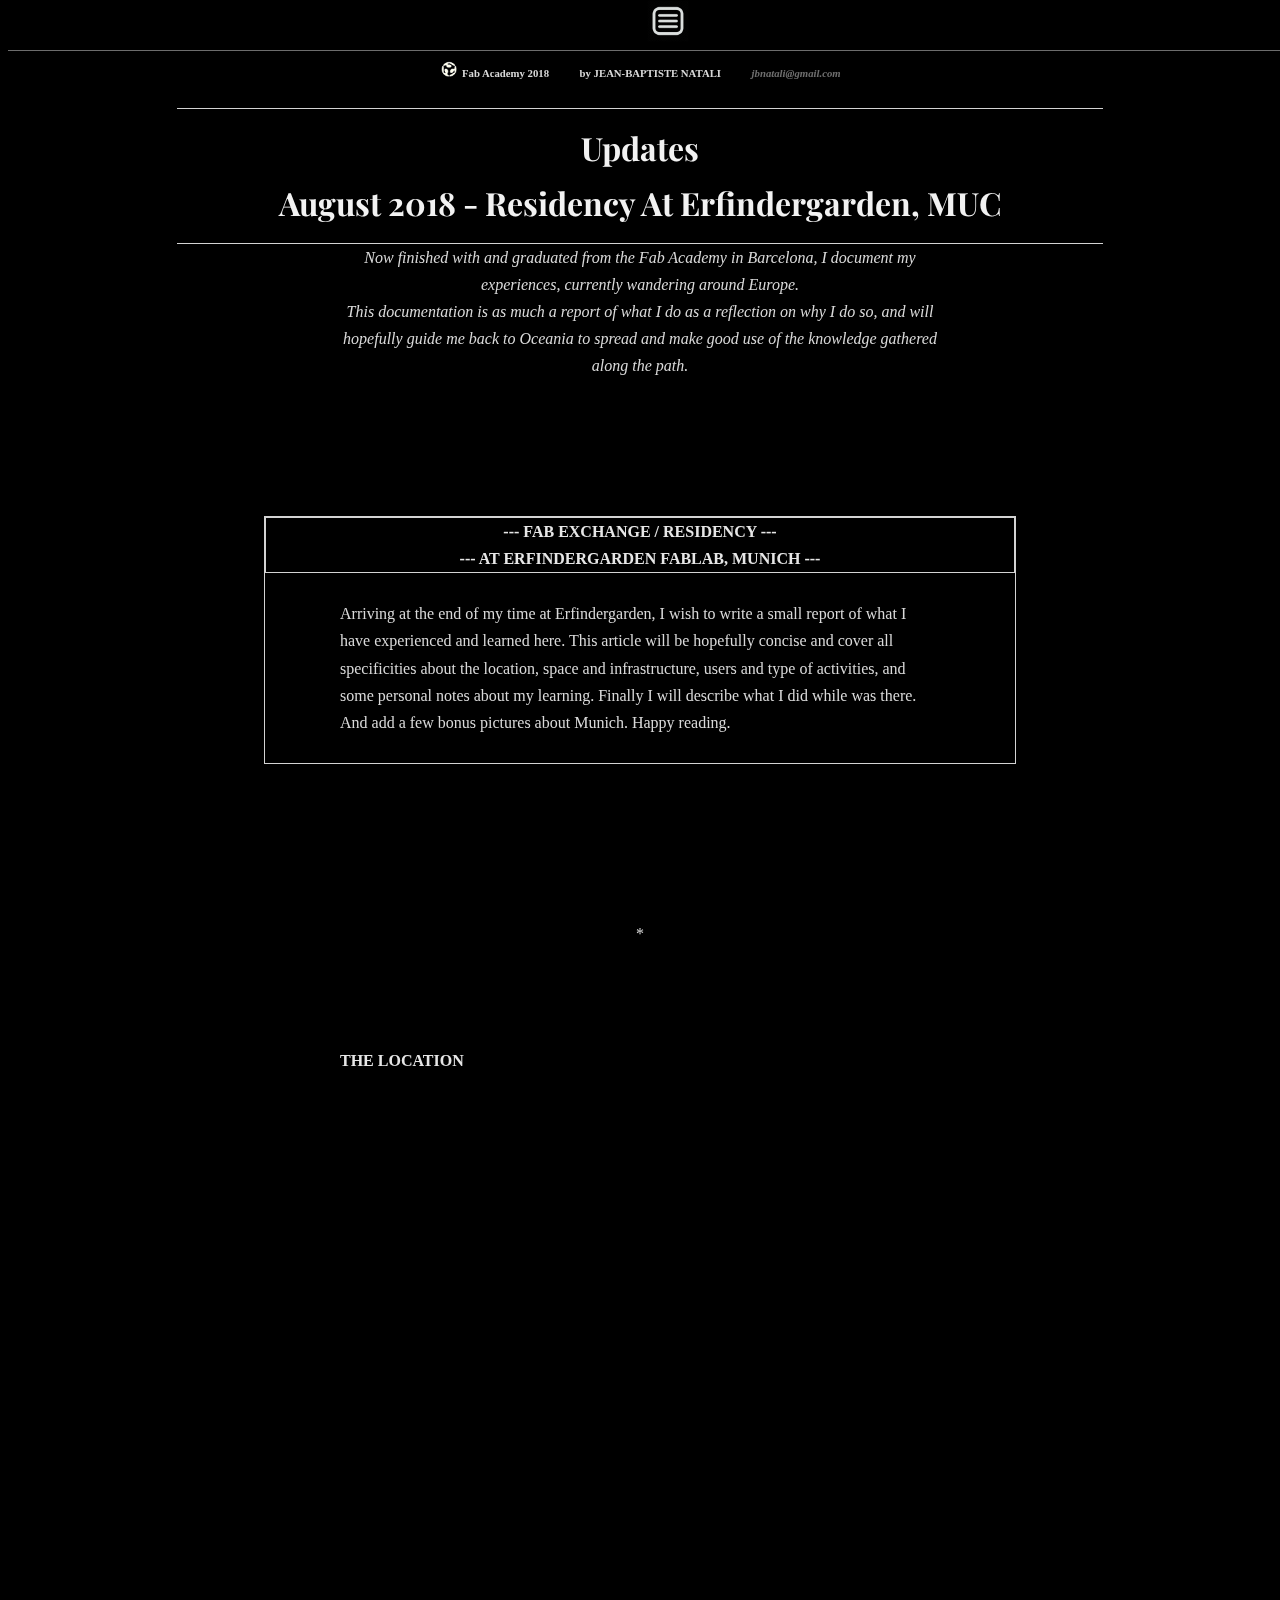
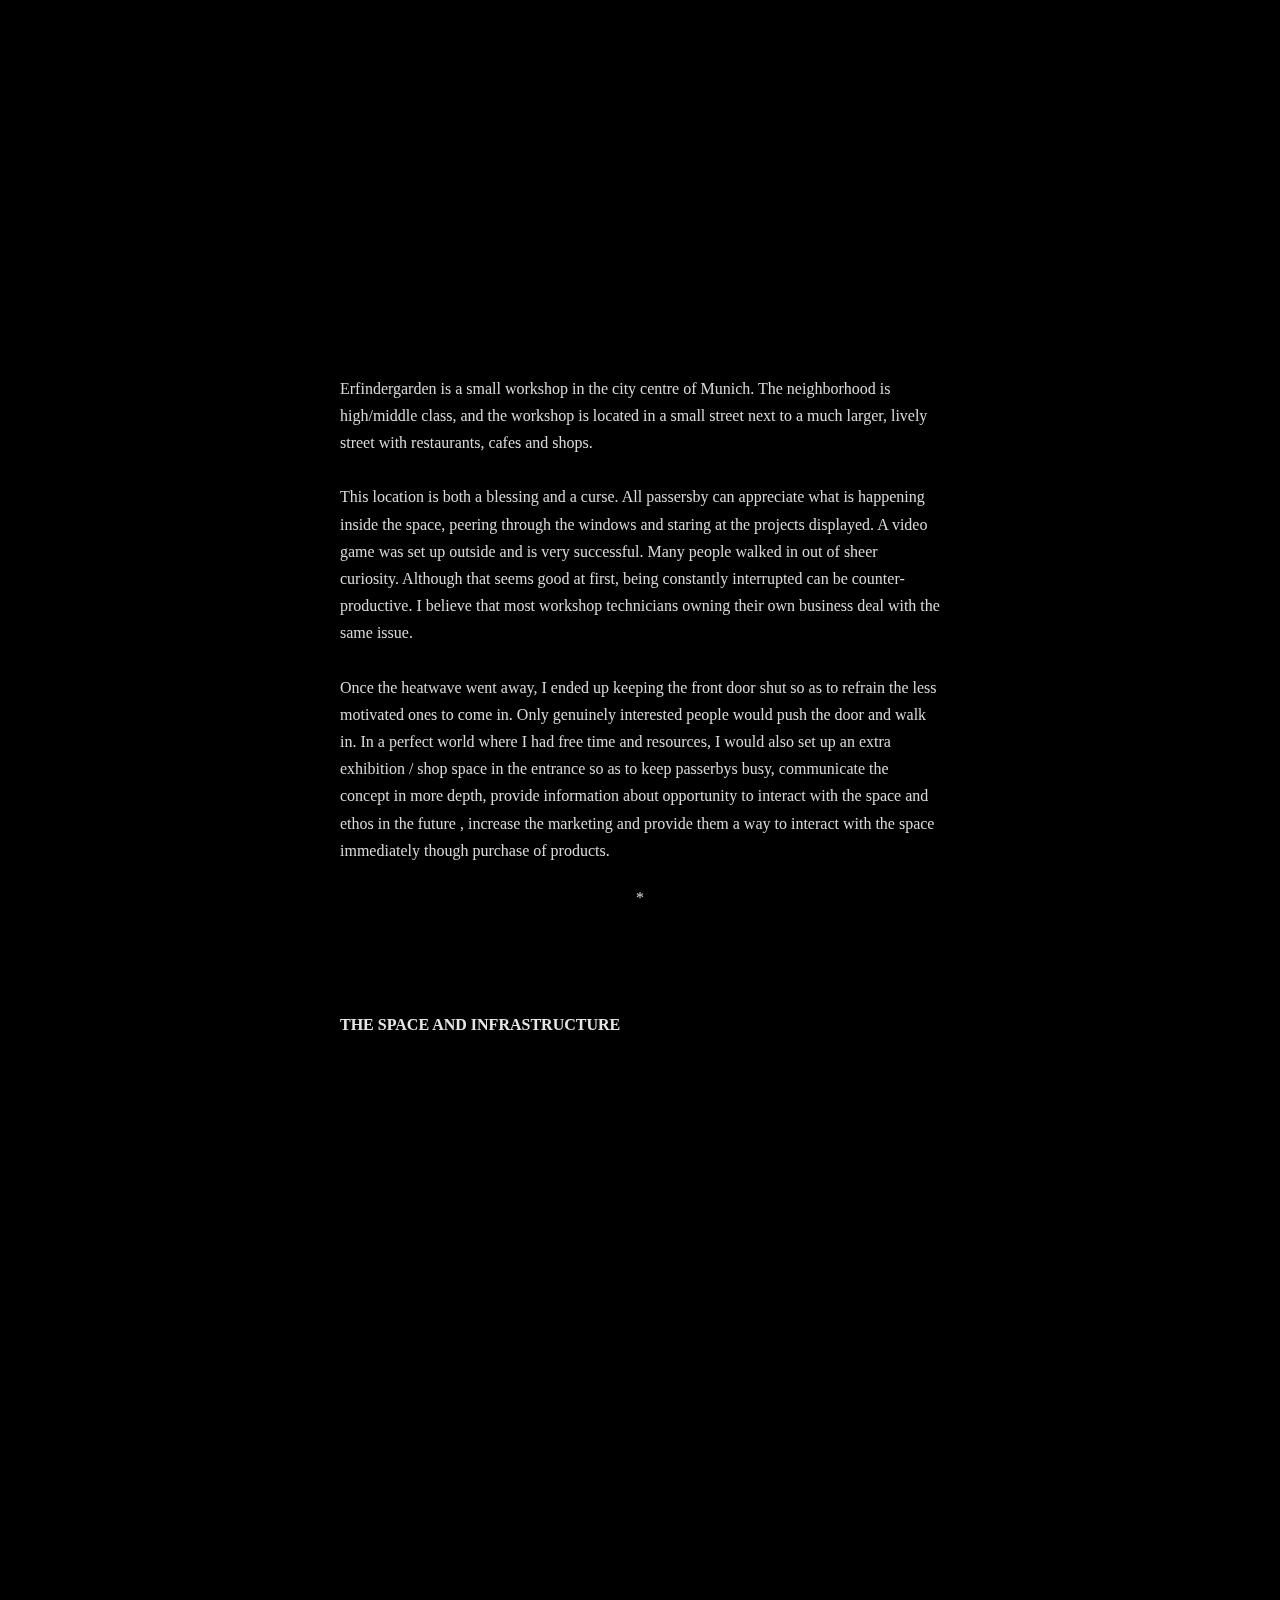
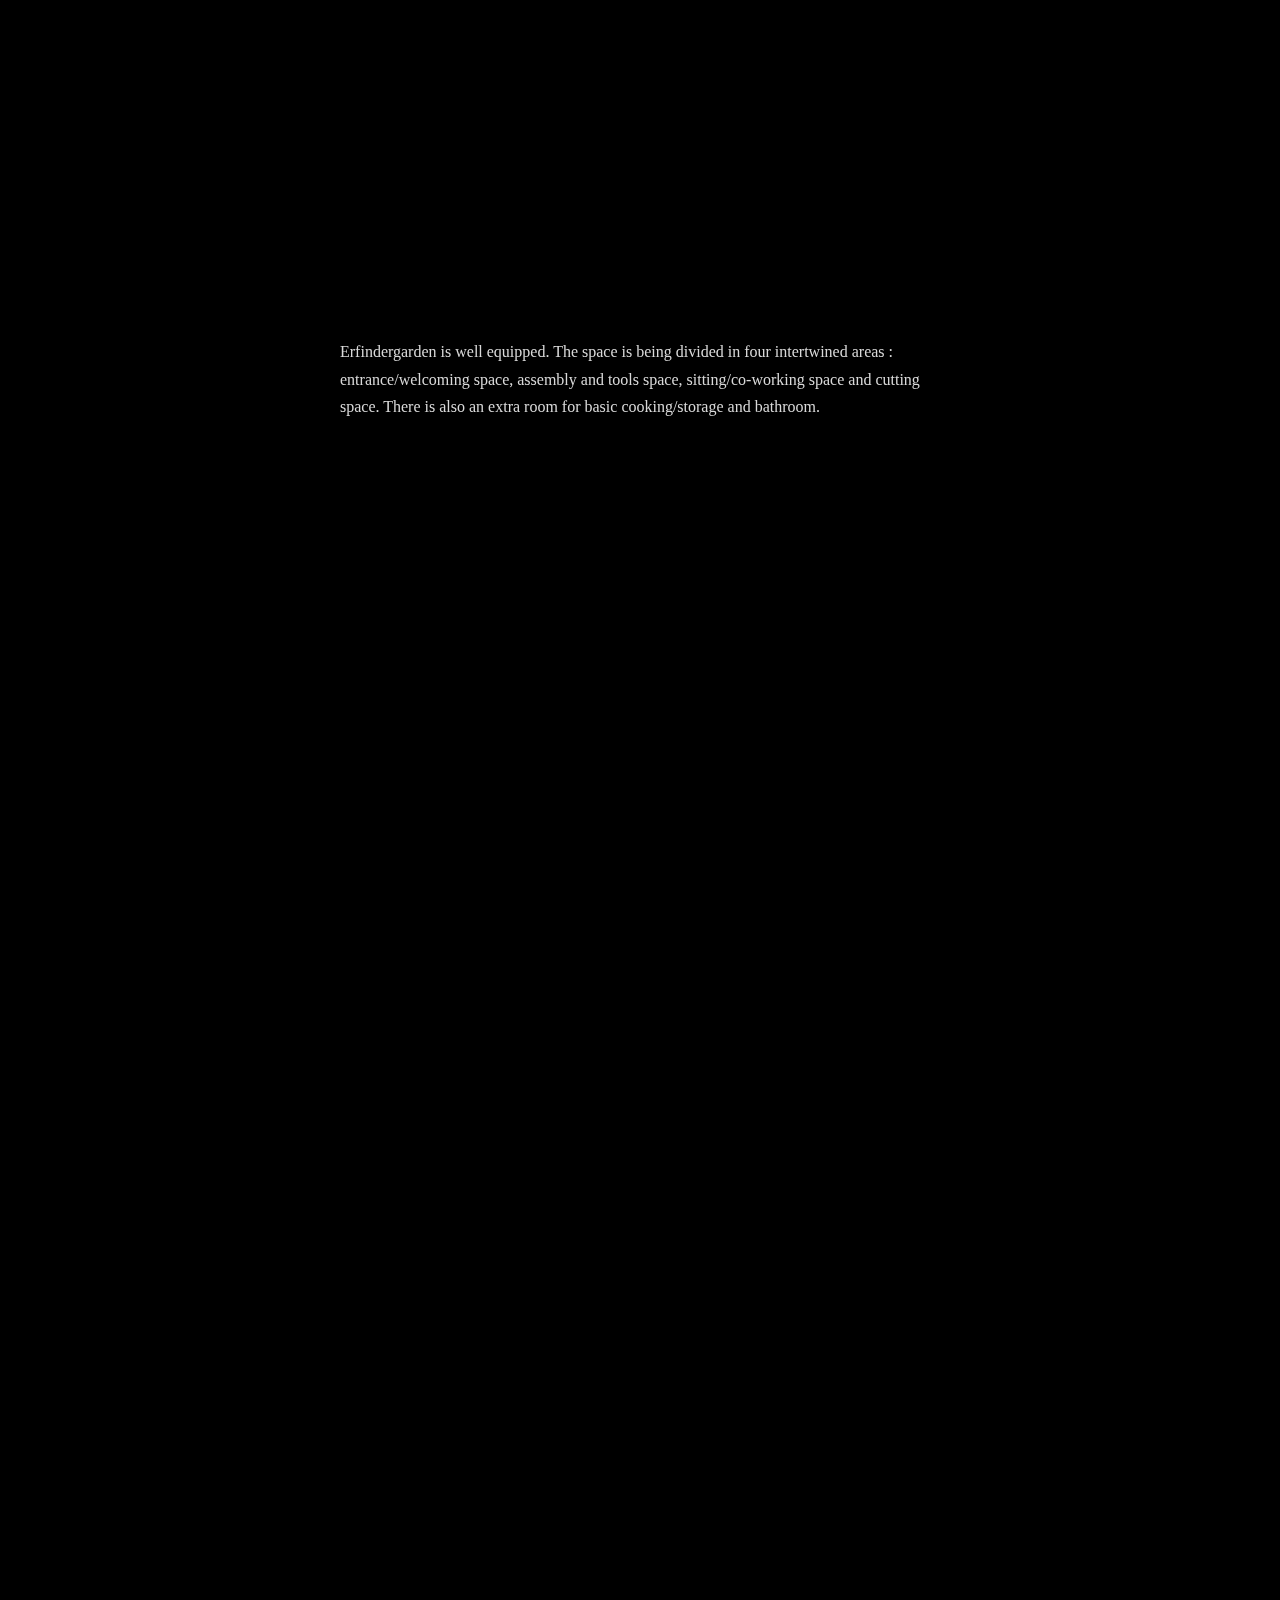
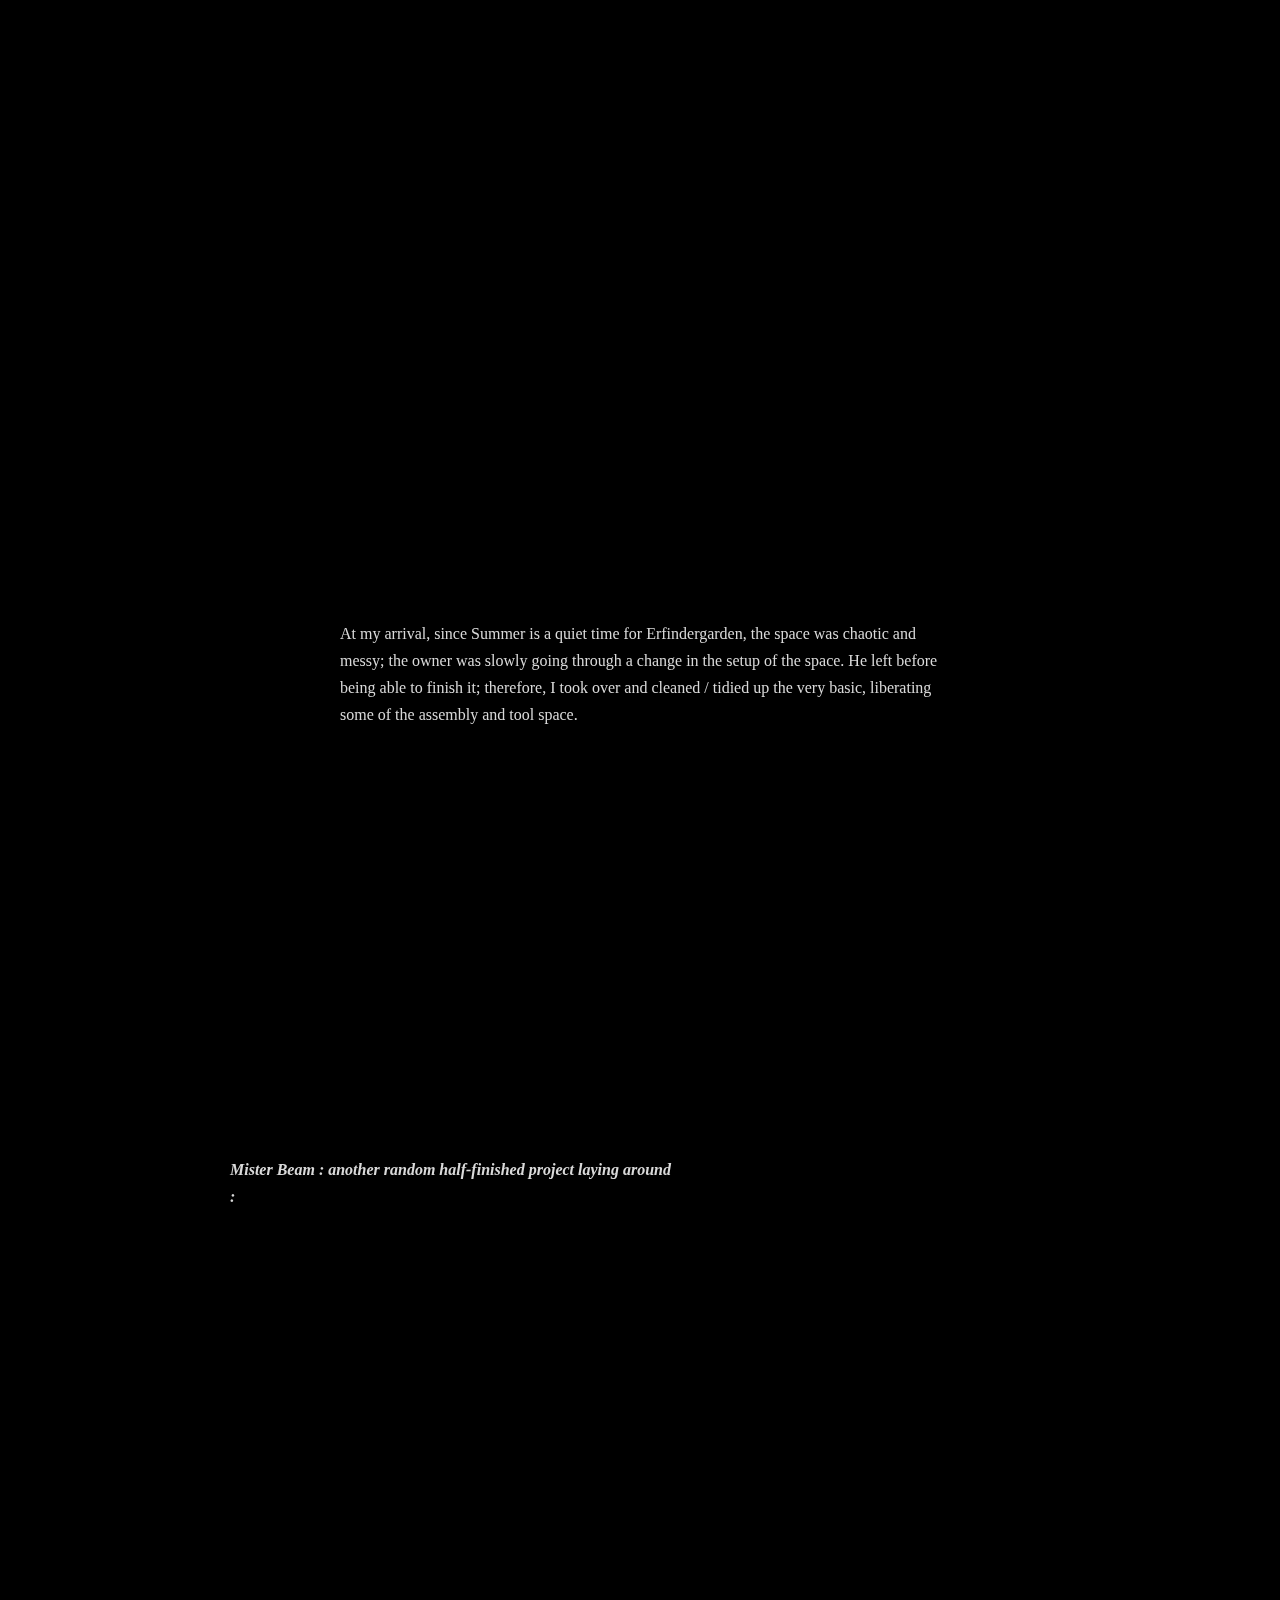
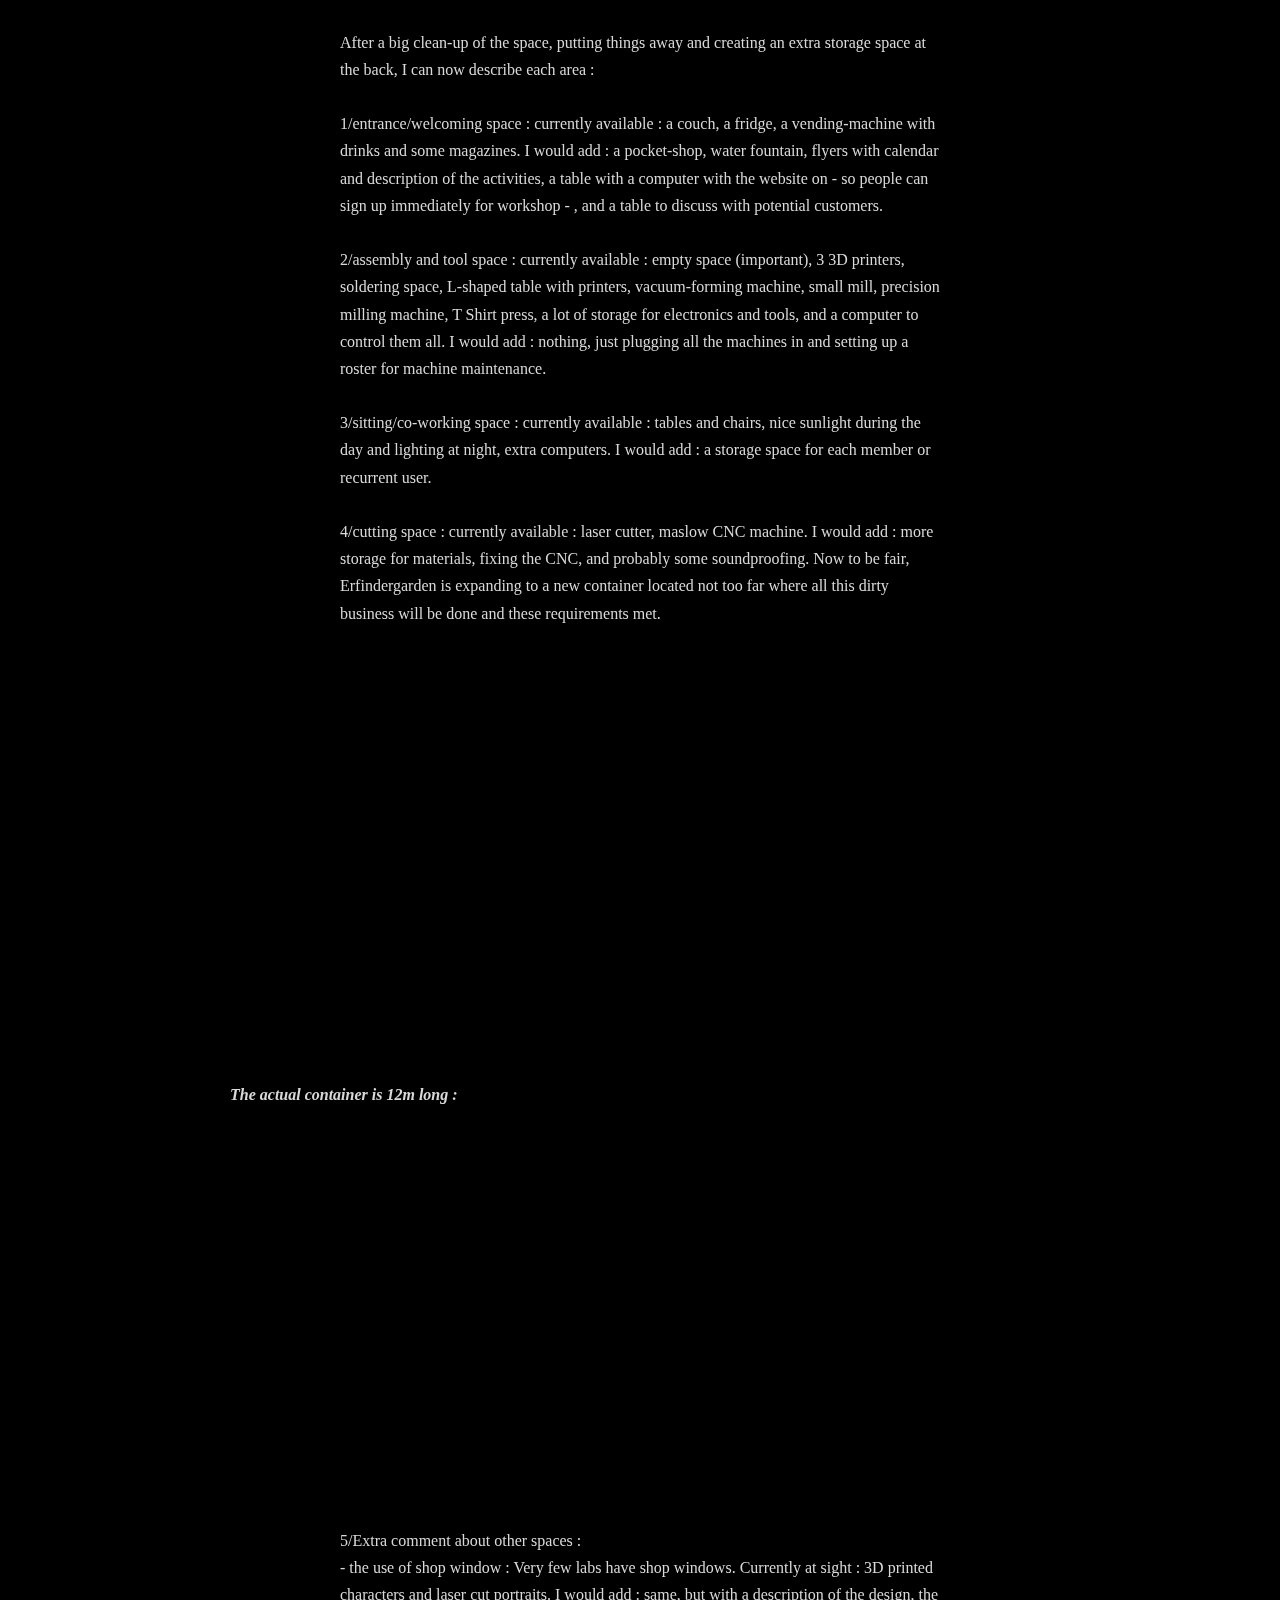
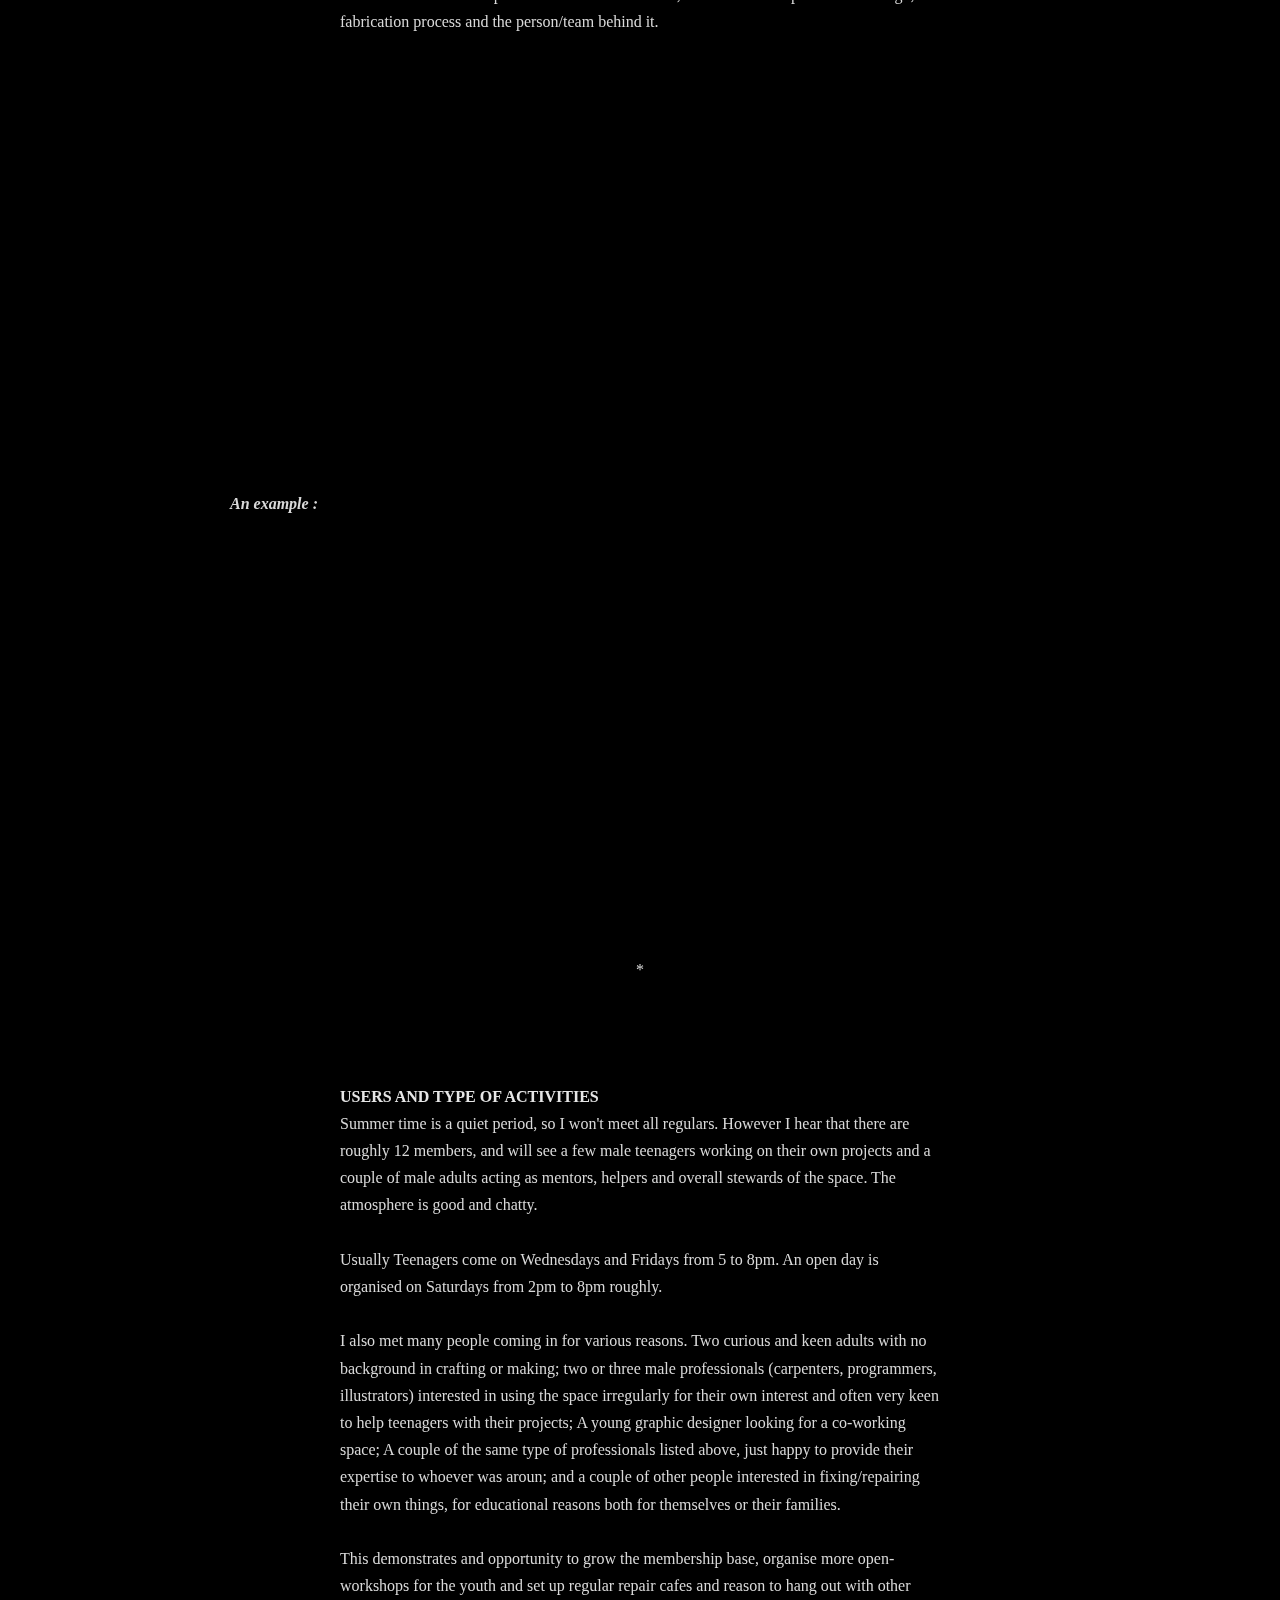
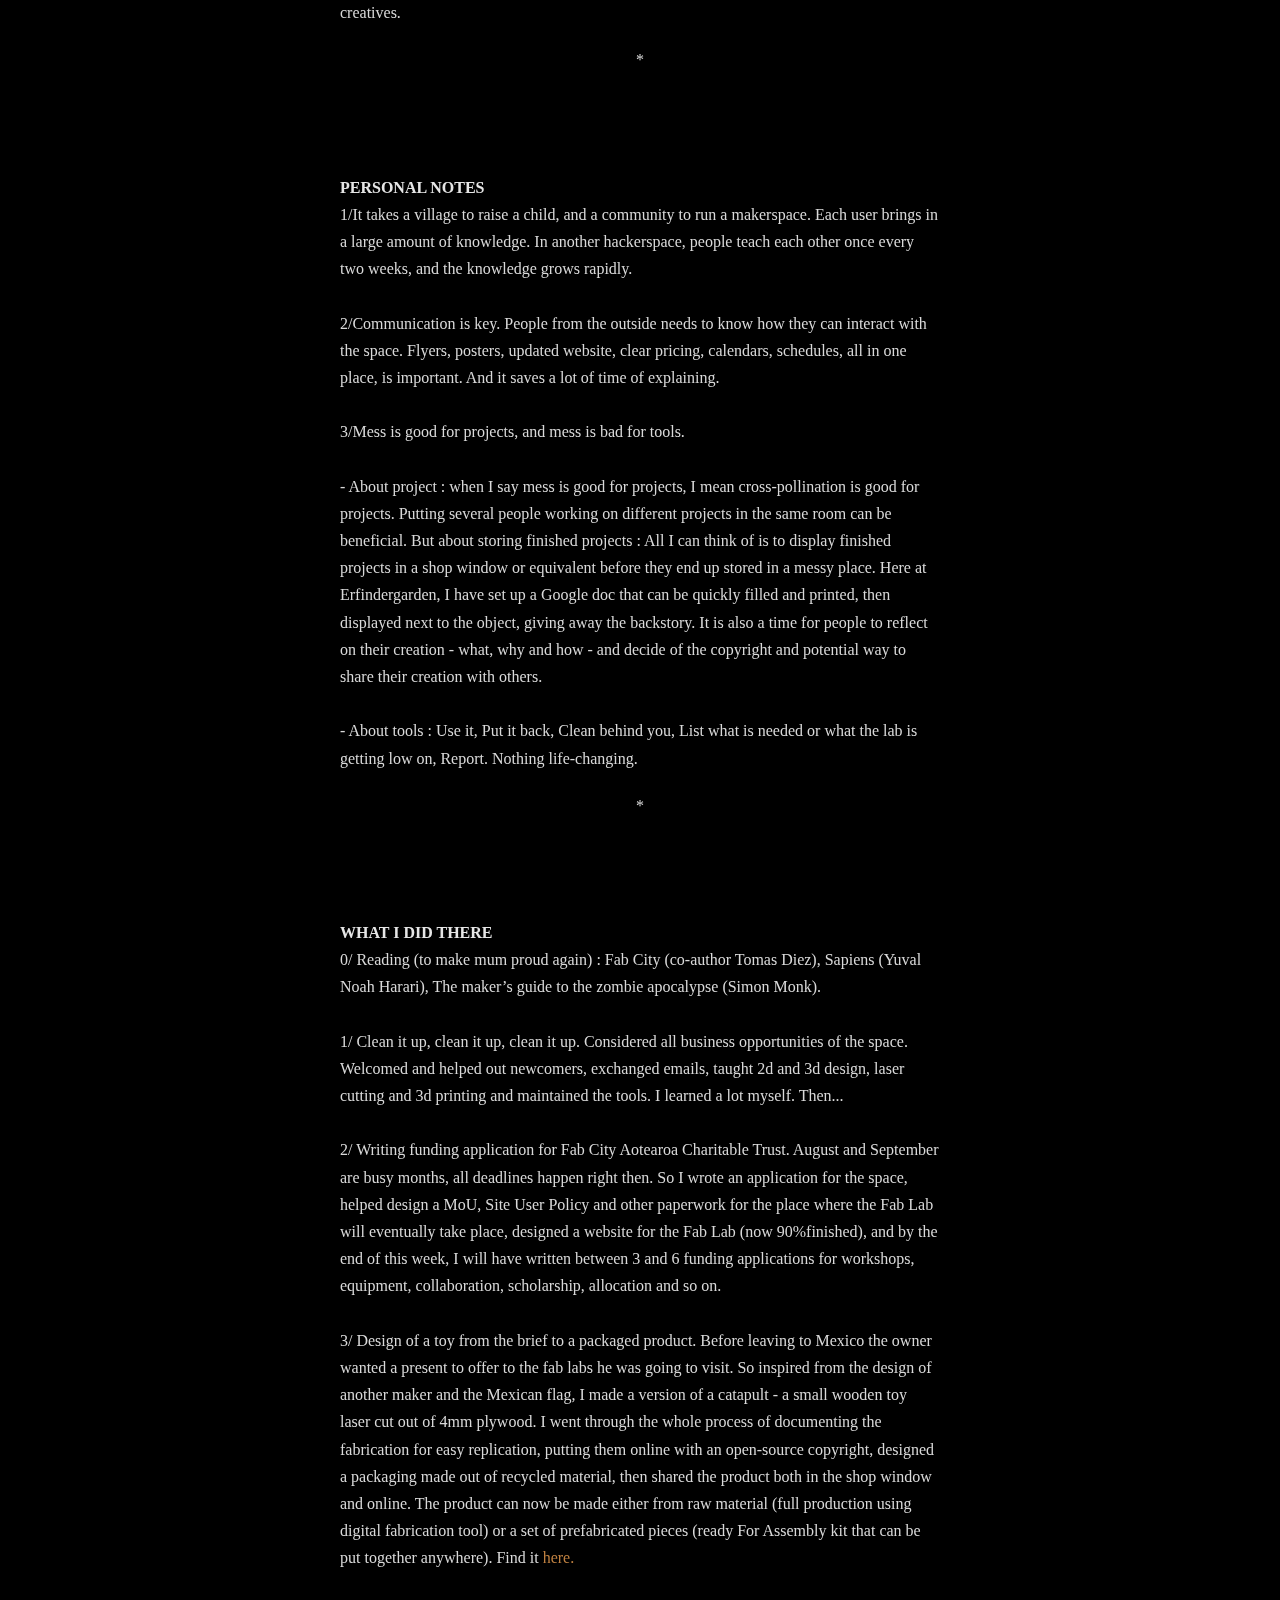
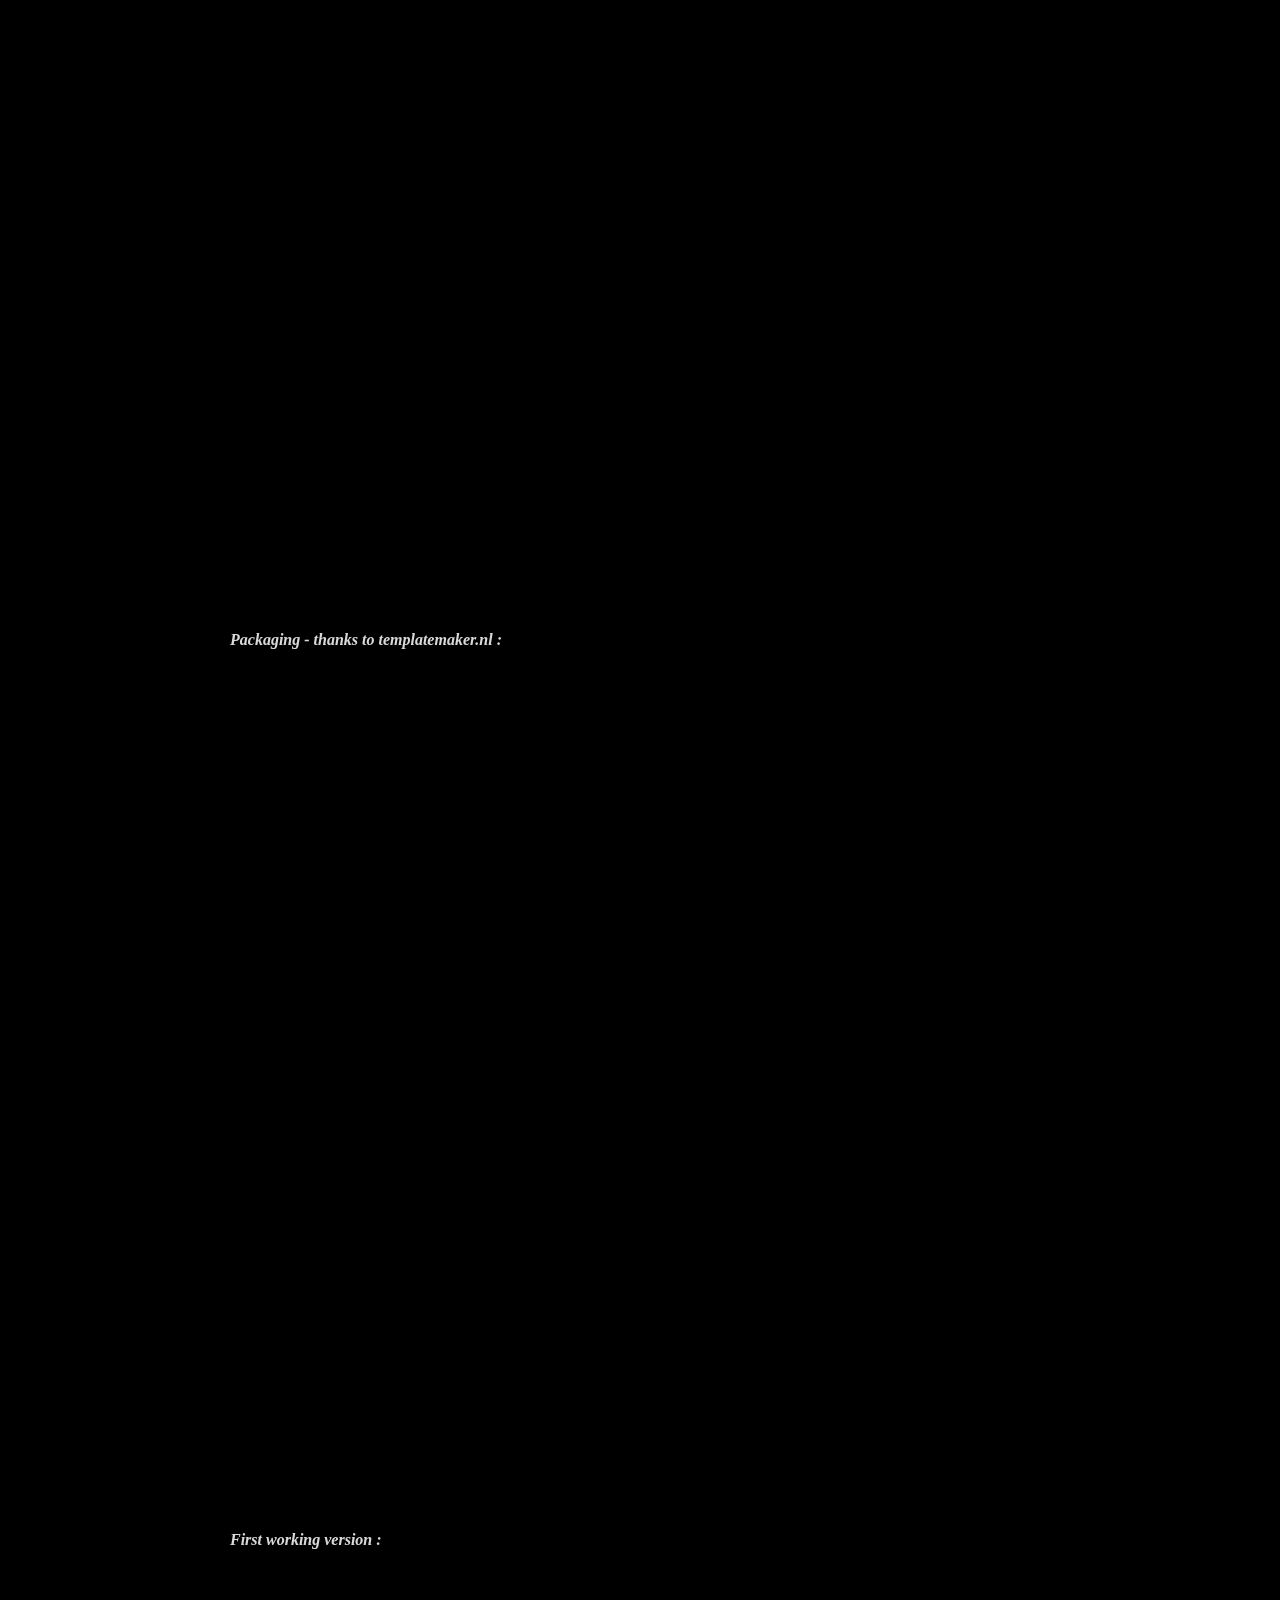
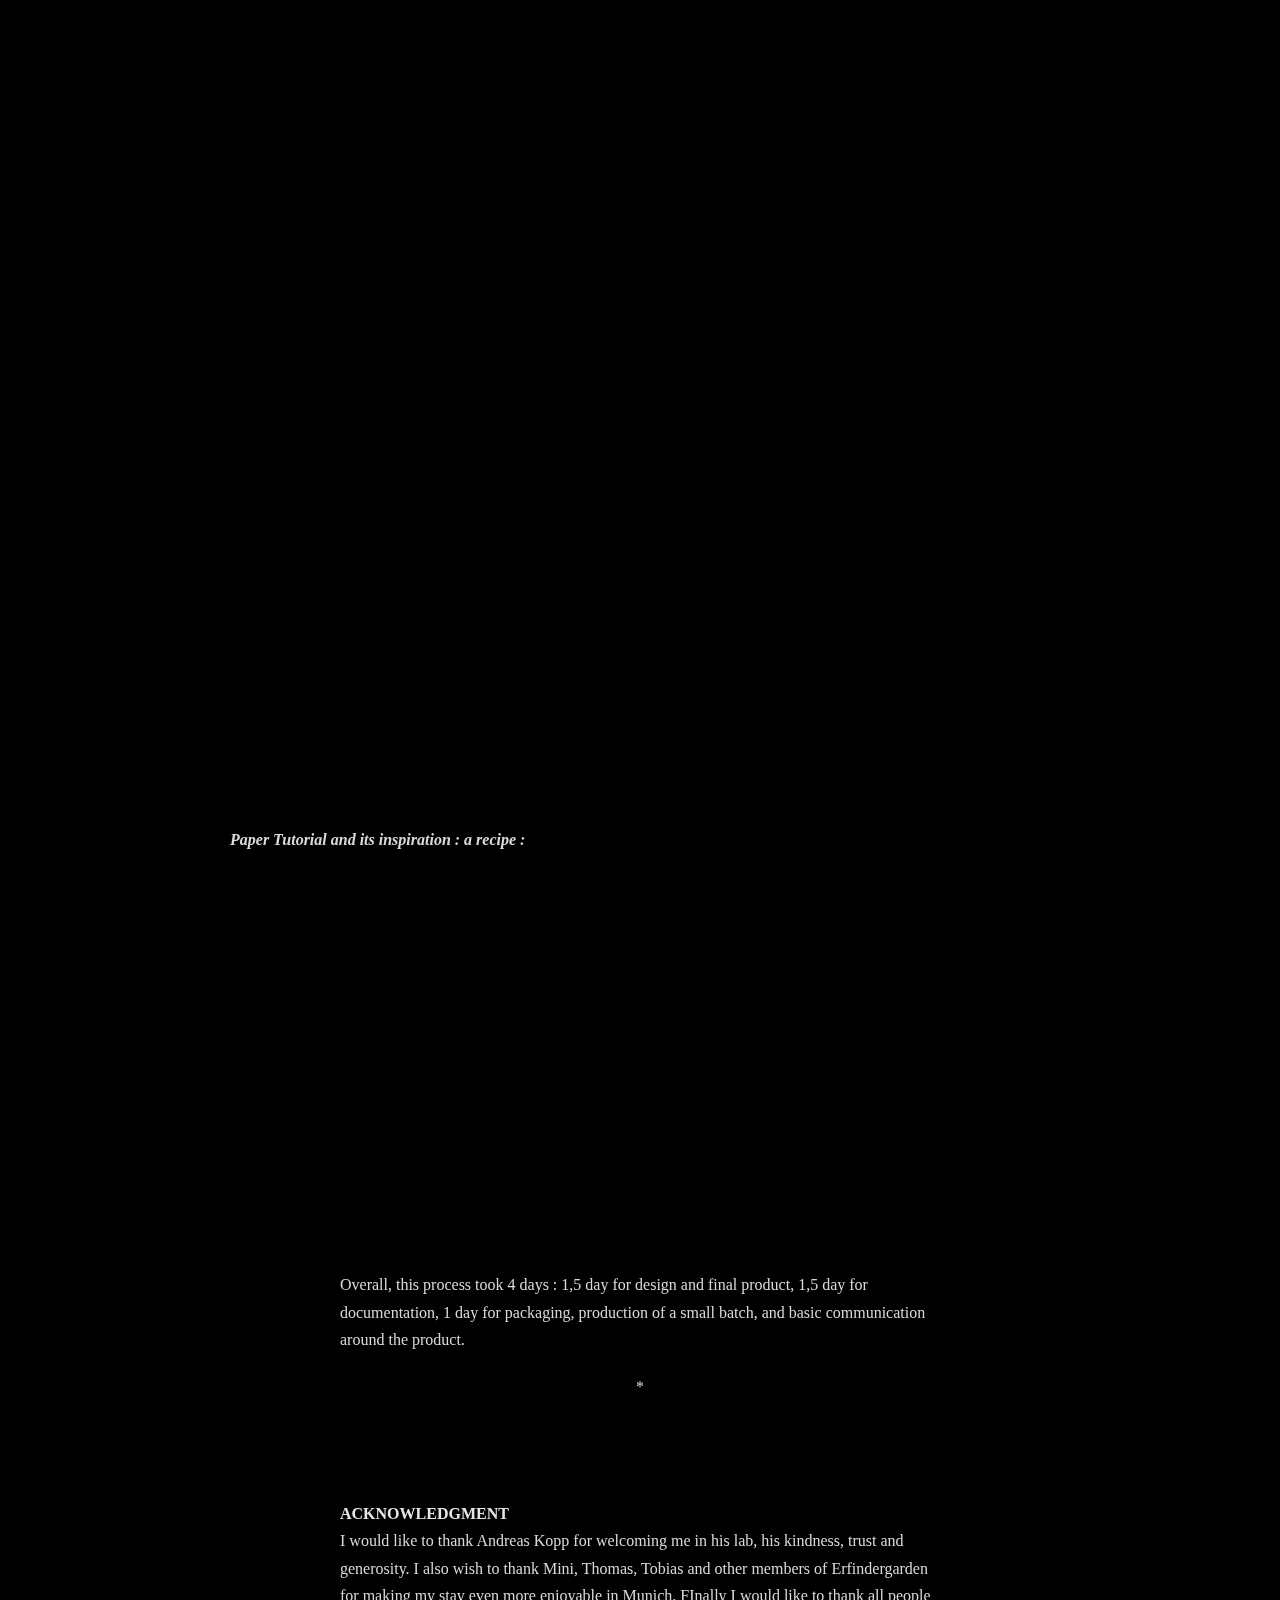
==== 2018_08_erfindergarden.html @ 399ea833 "addition update erfindergarden" ====
<!DOCTYPE html>
<html>
<head>
    <link rel="icon" type="image/png" href="img/web/icon.png">
    <link rel="stylesheet" href="style.css">
    <link href="https://fonts.googleapis.com/css?family=Playfair+Display" rel="stylesheet">
</head>

<body>

  <!--nav menu-->

  <nav class="navigation">
  <ul class="mainmenu ">
   <li><img src="img/web/icon_menu.png" alt="HTML tutorial" style="width:42px;height:42px;border:0;">
     <ul class="submenu">
       <li><a href="about.html">About</a></li>
       <li><a href="finalproject.html">Final Project</a></li>
       <li><a href="daily_2018_w01.html">Daily Updates</a>
         <ul class="subsubmenu">
           <li><a href="daily_2018_w01.html">Week 01 : principles and practices</a></li>
           <li><a href="daily_2018_w02.html">Week 02 : project management</a></li>
           <li><a href="daily_2018_w03.html">Week 03 : computer-aided design</a></li>
           <li><a href="daily_2018_w04.html">Week 04 : computer-controlled cutting</a></li>
           <li><a href="daily_2018_w05.html">Week 05 : electronics production</a></li>
           <li><a href="daily_2018_w06.html">Week 06 : 3D scanning and printing</a></li>
           <li><a href="daily_2018_w07.html">Week 07 : electronics design</a></li>
           <li><a href="daily_2018_w08.html">Week 08 : computer-controlled machining</a></li>
           <li><a href="daily_2018_w09.html">Week 09 : molding and casting</a></li>
           <li><a href="daily_2018_w10.html">Week 10 : embedded programming</a></li>
           <li><a href="daily_2018_w11.html">Week 11 : input devices</a></li>
           <li><a href="daily_2018_w12.html">Week 12 : output devices, part 1</a></li>
           <li><a href="daily_2018_w13.html">Week 13 : output devices, part 2</a></li>
           <li><a href="daily_2018_w14.html">Week 14 : networking and communications</a></li>
           <li><a href="daily_2018_w15.html">Week 15 : interface and application programming</a></li>
           <li><a href="daily_2018_w16.html">Week 16 : mechanical and machine design, part 1</a></li>
           <li><a href="daily_2018_w17.html">Week 17 : wildcard week</a></li>
           <li><a href="daily_2018_w18.html">Week 18 : mechanical and machine design, part 2</a></li>
           <li><a href="daily_2018_w19.html">Week 19 : applications and implications</a></li>
           <li><a href="daily_2018_w20.html">Week 20 : invention, intellectual property, and income </a></li>
           <li><a href="daily_2018_w21.html">Week 21 : project development</a></li>
           <li><a href="daily_2018_w22.html">Week 22 : beyond the Fab Academy</a></li>
           <li><a href="daily_2018_w22.html">August 2018 : residence at Erfindergarden</a></li>
         </ul>
       </li>
     </ul>
   </li>
  </ul>
  </nav>

<!--intro-->

   <div class="trigger imgintro">
     <img class="notvisible 0" src="img/web/2018_01_10_Sketch000.jpg" alt="" >
   </div>

   <br>
   <h6>
     <span><img width="20" src="img/web/fablogo.png"> </span>
     Fab Academy 2018 <span style="display:inline-block; width: 2%;"></span>
     by JEAN-BAPTISTE NATALI <span style="display:inline-block; width: 2%;"></span>
     <span class="halfopaque"> <i> jbnatali@gmail.com</i> </span>
   </h6>

    <h1> updates  <br> August 2018 - Residency at Erfindergarden, MUC  </h1>

      <p class="intro"> Now finished with and graduated from the Fab Academy in Barcelona, I document my experiences, currently wandering around Europe.<br> This documentation is as much a report of what I do as a reflection on why I do so, and will hopefully guide me back to Oceania to spread and make good use of the knowledge gathered along the path.</p>

      <br><br><br><br><br>

<!--assignment summary-->

<div class="summary">
  <p class="summarytitle" > --- Fab exchange / Residency --- <br> --- AT ERFINDERGARDEN FABLAB, MUNICH ---</p>

  <br>
  <p> Arriving at the end of my time at Erfindergarden, I wish to write a small report of what I have experienced and learned here. This article will be hopefully concise and cover all specificities about the location, space and infrastructure, users and type of activities, and some personal notes about my learning. Finally I will describe what I did while was there. And add a few bonus pictures about Munich. Happy reading. </p>
  <br>
</div>

<br><br><br><br><br>


<!--daily updates-->



             <div class="endofday"></div>

             <p><span class="uppercase">THE LOCATION</span></p>

             <div class="trigger imgcomment">
               <span class="helper"></span><span class="comment"><i> </a></i></span>
               <img class="notvisible 1" src="img/web/Erfindergarden_15.jpg" alt="" >
             </div>

             <p>Erfindergarden is a small workshop in the city centre of Munich. The neighborhood is high/middle class, and the workshop is located in a small street next to a much larger, lively street with restaurants, cafes and shops.</p>
             <br>
             <p>This location is both a blessing and a curse. All passersby can appreciate what is happening inside the space, peering through the windows and staring at the projects displayed. A video game was set up outside and is very successful. Many people walked in out of sheer curiosity. Although that seems good at first, being constantly interrupted can be counter-productive. I believe that most workshop technicians owning their own business deal with the same issue.</p>
             <br>
             <p>Once the heatwave went away, I ended up keeping the front door shut so as to refrain the less motivated ones to come in. Only genuinely interested people would push the door and walk in. In a perfect world where I had free time and resources, I would also set up an extra exhibition / shop space in the entrance so as to keep passerbys busy, communicate the concept in more depth, provide information about opportunity to interact with the space and ethos in the future , increase the marketing and provide them a way to interact with the space immediately though purchase of products.</p>

            <div class="endofday"></div>

             <p><span class="uppercase"> THE SPACE AND INFRASTRUCTURE</span></p>

             <div class="trigger imgcomment">
               <span class="helper"></span><span class="comment"><i> </a></i></span>
               <img class="notvisible 2" src="img/web/Erfindergarden_13.jpg" alt="" >
             </div>

             <p>Erfindergarden is well equipped. The space is being divided in four intertwined areas : entrance/welcoming space, assembly and tools space, sitting/co-working space and cutting space. There is also an extra room for basic cooking/storage and bathroom.</p>

             <div class="trigger imgcomment">
               <span class="helper"></span><span class="comment"><i> </a></i></span>
               <img class="notvisible 3" src="img/web/Erfindergarden_14.jpg" alt="" >
             </div>

             <div class="trigger imgcomment">
               <span class="helper"></span><span class="comment"><i> </a></i></span>
               <img class="notvisible 4" src="img/web/Erfindergarden_19.jpg" alt="" >
             </div>

             <p>At my arrival, since Summer is a quiet time for Erfindergarden, the space was chaotic and messy; the owner was slowly going through a change in the setup of the space. He left before being able to finish it; therefore, I took over and cleaned / tidied up the very basic, liberating some of the assembly and tool space.</p>

             <div class="trigger imgcomment">
               <span class="helper"></span><span class="comment"><i> Mister Beam : another random half-finished project laying around : </a></i></span>
               <img class="notvisible 5" src="img/web/Erfindergarden_17.jpg" alt="" >
             </div>

             <p>After a big clean-up of the space, putting things away and creating an extra storage space at the back, I can now describe each area :</p>
             <br>
             <p>1/entrance/welcoming space : currently available : a couch, a fridge, a vending-machine with drinks and some magazines. I would add : a pocket-shop, water fountain, flyers with calendar and description of the activities, a table with a computer with the website on - so people can sign up immediately for workshop - , and a table to discuss with potential customers.</p>
             <br>
             <p>2/assembly and tool space : currently available : empty space (important), 3 3D printers, soldering space, L-shaped table with printers, vacuum-forming machine, small mill, precision milling machine, T Shirt press, a lot of storage for electronics and tools, and a computer to control them all. I would add : nothing, just plugging all the machines in and setting up a roster for machine maintenance.</p>
             <br>
             <p>3/sitting/co-working space : currently available : tables and chairs, nice sunlight during the day and lighting at night, extra computers. I would add : a storage space for each member or recurrent user.</p>
             <br>
             <p>4/cutting space : currently available : laser cutter, maslow CNC machine. I would add : more storage for materials, fixing the CNC, and probably some soundproofing. Now to be fair, Erfindergarden is expanding to a new container located not too far where all this dirty business will be done and these requirements met.</p>

             <div class="trigger imgcomment">
               <span class="helper"></span><span class="comment"><i> The actual container is 12m long : </a></i></span>
               <img class="notvisible 6" src="img/web/Erfindergarden_18.jpg" alt="" >
             </div>

             <p>5/Extra comment about other spaces :<p>
             <p>-  the use of shop window : Very few labs have shop windows. Currently at sight : 3D printed characters and laser cut portraits. I would add : same, but with a description of the design, the fabrication process and the person/team behind it.</p>

             <div class="trigger imgcomment">
               <span class="helper"></span><span class="comment"><i> An example : </a></i></span>
               <img class="notvisible 7" src="img/web/Erfindergarden_16.jpg" alt="" >
             </div>


             <div class="endofday"></div>

             <p><span class="uppercase">USERS AND TYPE OF ACTIVITIES</span></p>
             <p>Summer time is a quiet period, so I won't meet all regulars. However I hear that there are roughly 12 members, and will see a few male teenagers working on their own projects and a couple of male adults acting as mentors, helpers and overall stewards of the space. The atmosphere is good and chatty.</p>
             <br>
             <p>Usually Teenagers come on Wednesdays and Fridays from 5 to 8pm. An open day is organised on Saturdays from 2pm to 8pm roughly.</p>
             <br>
             <p>I also met many people coming in for various reasons. Two curious and keen adults with no background in crafting or making; two or three male professionals (carpenters, programmers, illustrators) interested in using the space irregularly for their own interest and often very keen to help teenagers with their projects; A young graphic designer looking for a co-working space; A couple of the same type of professionals listed above, just happy to provide their expertise to whoever was aroun; and a couple of other people interested in fixing/repairing their own things, for educational reasons both for themselves or their families.</p>
             <br>
             <p>This demonstrates and opportunity to grow the membership base, organise more open-workshops for the youth and set up regular repair cafes and reason to hang out with other creatives.</p>

              <div class="endofday"></div>

            <p><span class="uppercase">PERSONAL NOTES</span></p>
             <p>1/It takes a village to raise a child, and a community to run a makerspace. Each user brings in a large amount of knowledge. In another hackerspace, people teach each other once every two weeks, and the knowledge grows rapidly.</p>
             <br>
             <p>2/Communication is key. People from the outside needs to know how they can interact with the space. Flyers, posters, updated website, clear pricing, calendars, schedules, all in one place, is important. And it saves a lot of time of explaining.</p>
             <br>
             <p>3/Mess is good for projects, and mess is bad for tools.</p>
             <br>
             <p>- About project : when I say mess is good for projects, I mean cross-pollination is good for projects. Putting several people working on different projects in the same room can be beneficial. But about storing finished projects : All I can think of is to display finished projects in a shop window or equivalent before they end up stored in a messy place. Here at Erfindergarden, I have set up a Google doc that can be quickly filled and printed, then displayed next to the object, giving away the backstory. It is also a time for people to reflect on their creation - what, why and how - and decide of the copyright and potential way to share their creation with others.</p>
             <br>
             <p>- About tools : Use it, Put it back, Clean behind you, List what is needed or what the lab is getting low on, Report. Nothing life-changing.</p>

               <div class="endofday"></div>

             <p><span class="uppercase"> WHAT I DID THERE </span></p>
             <p>0/ Reading (to make mum proud again) : Fab City (co-author Tomas Diez), Sapiens (Yuval Noah Harari), The maker’s guide to the zombie apocalypse (Simon Monk).</p>
             <br>
             <p>1/ Clean it up, clean it up, clean it up. Considered all business opportunities of the space. Welcomed and helped out newcomers, exchanged emails, taught 2d and 3d design, laser cutting and 3d printing and maintained the tools. I learned a lot myself. Then...</p>
             <br>
             <p>2/ Writing funding application for Fab City Aotearoa Charitable Trust. August and September are busy months, all deadlines happen right then. So I wrote an application for the space, helped design a MoU, Site User Policy and other paperwork for the place where the Fab Lab will eventually take place, designed a website for the Fab Lab (now 90%finished), and by the end of this week, I will have written between 3 and 6 funding applications for workshops, equipment, collaboration, scholarship, allocation and so on.</p>
             <br>
             <p>3/ Design of a toy from the brief to a packaged product. Before leaving to Mexico the owner wanted a present to offer to the fab labs he was going to visit. So inspired from the design of another maker and the Mexican flag, I made a version of a catapult - a small wooden toy laser cut out of 4mm plywood.
             I went through the whole process of documenting the fabrication for easy replication, putting them online with an open-source copyright, designed a packaging made out of recycled material, then shared the product both in the shop window and online. The product can now be made either from raw material (full production using digital fabrication tool) or a set of prefabricated pieces (ready For Assembly kit that can be put together anywhere). Find it <a href= https://github.com/jbnatali/Open_Projects/tree/master/ObjectDesign_Cacta-pult > here.</a></p>

             <div class="trigger imgcomment">
               <span class="helper"></span><span class="comment"><i> Inspiration and drawing : </a></i></span>
               <img class="notvisible 8" src="img/web/Erfindergarden_09.jpg" alt="" >
             </div>

             <div class="trigger imgcomment">
               <span class="helper"></span><span class="comment"><i> Iterative process of the design : </a></i></span>
               <img class="notvisible 9" src="img/web/Erfindergarden_10.jpg" alt="" >
             </div>

             <div class="trigger imgcomment">
               <span class="helper"></span><span class="comment"><i> Packaging - thanks to templatemaker.nl : </a></i></span>
               <img class="notvisible 10" src="img/web/Erfindergarden_11.jpg" alt="" >
             </div>

             <div class="trigger imgcomment">
               <span class="helper"></span><span class="comment"><i> First working version : </a></i></span>
               <img class="notvisible 11" src="img/web/Erfindergarden_12.jpg" alt="" >
             </div>

             <div class="trigger imgcomment">
               <span class="helper"></span><span class="comment"><i> Paper Tutorial and its inspiration : a recipe : </a></i></span>
               <img class="notvisible 12" src="img/web/Erfindergarden_08.jpg" alt="" >
             </div>

             <p>Overall, this process took 4 days : 1,5 day for design and final product, 1,5 day for documentation, 1 day for packaging, production of a small batch, and basic communication around the product.</p>



             <div class="endofday"></div>
            

             <p><span class="uppercase">ACKNOWLEDGMENT </span></p>
             <p>I would like to thank Andreas Kopp for welcoming me in his lab, his kindness, trust and generosity. I also wish to thank Mini, Thomas, Tobias and other members of Erfindergarden for making my stay even more enjoyable in Munich. FInally I would like to thank all people and organisation who made this possible, most of them might find themselves represented  as : the Fab Lab Network. Thanks to all of you. And Thank you, reader.</p>

             <div class="endofday"></div>

              <p><span class="uppercase">MORE : ANOTHER DESIGN MADE THERE </span></p>

              <div class="trigger imgcomment">
                <span class="helper"></span><span class="comment"><i> Paper design for San Jordi <br> initial hand-crafted work : </a></i></span>
                <img class="notvisible 13" src="img/web/Erfindergarden_38.jpg" alt="" >
              </div>

              <div class="trigger imgcomment">
                <span class="helper"></span><span class="comment"><i> Iterations and material : </a></i></span>
                <img class="notvisible 14" src="img/web/Erfindergarden_39.jpg" alt="" >
              </div>

              <div class="trigger imgcomment">
                <span class="helper"></span><span class="comment"><i> Extra researches. The final design needed more work to be turned into a "shippable" product. I left it there : </a></i></span>
                <img class="notvisible 15" src="img/web/Erfindergarden_40.jpg" alt="" >
              </div>

              <div class="endofday"></div>

              <p><span class="uppercase">MORE : RANDOM DESIGN WORK </span></p>

              <div class="trigger imgcomment">
                <span class="helper"></span><span class="comment"><i> Filter holder for a gentleman developing his own picture; explanation of what the space is about and a perpetual calendar for all workshops of the space.  </a></i></span>
                <img class="notvisible 16" src="img/web/Erfindergarden_50.jpg" alt="" >
              </div>

              <div class="endofday"></div>

              <p><span class="uppercase">MORE : TRIP TO THE PINAKOThEK DER MODERNE </span></p>

              <div class="trigger imgcomment">
                <span class="helper"></span><span class="comment"><i> Design section : </a></i></span>
                <img class="notvisible 17" src="img/web/Erfindergarden_02.jpg" alt="" >
              </div>

              <div class="trigger imgcomment">
                <span class="helper"></span><span class="comment"><i>  </a></i></span>
                <img class="notvisible 18" src="img/web/Erfindergarden_03.jpg" alt="" >
              </div>

              <div class="trigger imgcomment">
                <span class="helper"></span><span class="comment"><i>  </a></i></span>
                <img class="notvisible 19" src="img/web/Erfindergarden_04.jpg" alt="" >
              </div>

              <div class="trigger imgcomment">
                <span class="helper"></span><span class="comment"><i>  </a></i></span>
                <img class="notvisible 20" src="img/web/Erfindergarden_05.jpg" alt="" >
              </div>

              <div class="trigger imgcomment">
                <span class="helper"></span><span class="comment"><i>  </a></i></span>
                <img class="notvisible 21" src="img/web/Erfindergarden_06.jpg" alt="" >
              </div>

              <div class="endofday"></div>

              <p><span class="uppercase">MORE : TRIP TO THE DEUTSCHES MUSEUM </span></p>

              <div class="trigger imgcomment">
                <span class="helper"></span><span class="comment"><i> an exhibition devoted to ecology and smart use of resources in cities : </a></i></span>
                <img class="notvisible 22" src="img/web/Erfindergarden_25.jpg" alt="" >
              </div>

              <div class="trigger imgcomment">
                <span class="helper"></span><span class="comment"><i>  </a></i></span>
                <img class="notvisible 23" src="img/web/Erfindergarden_26.jpg" alt="" >
              </div>

              <div class="trigger imgcomment">
                <span class="helper"></span><span class="comment"><i>  </a></i></span>
                <img class="notvisible 24" src="img/web/Erfindergarden_27.jpg" alt="" >
              </div>

              <div class="trigger imgcomment">
                <span class="helper"></span><span class="comment"><i>  </a></i></span>
                <img class="notvisible 25" src="img/web/Erfindergarden_28.jpg" alt="" >
              </div>

              <div class="trigger imgcomment">
                <span class="helper"></span><span class="comment"><i>  </a></i></span>
                <img class="notvisible 26" src="img/web/Erfindergarden_29.jpg" alt="" >
              </div>

              <div class="trigger imgcomment">
                <span class="helper"></span><span class="comment"><i>  </a></i></span>
                <img class="notvisible 27" src="img/web/Erfindergarden_30.jpg" alt="" >
              </div>

              <div class="trigger imgcomment">
                <span class="helper"></span><span class="comment"><i>  </a></i></span>
                <img class="notvisible 28" src="img/web/Erfindergarden_31.jpg" alt="" >
              </div>

              <div class="trigger imgcomment">
                <span class="helper"></span><span class="comment"><i>  </a></i></span>
                <img class="notvisible 29" src="img/web/Erfindergarden_32.jpg" alt="" >
              </div>

              <div class="trigger imgcomment">
                <span class="helper"></span><span class="comment"><i>  </a></i></span>
                <img class="notvisible 30" src="img/web/Erfindergarden_33.jpg" alt="" >
              </div>

              <div class="trigger imgcomment">
                <span class="helper"></span><span class="comment"><i>  </a></i></span>
                <img class="notvisible 31" src="img/web/Erfindergarden_34.jpg" alt="" >
              </div>

              <div class="trigger imgcomment">
                <span class="helper"></span><span class="comment"><i>  </a></i></span>
                <img class="notvisible 32" src="img/web/Erfindergarden_35.jpg" alt="" >
              </div>

              <div class="trigger imgcomment">
                <span class="helper"></span><span class="comment"><i>  </a></i></span>
                <img class="notvisible 33" src="img/web/Erfindergarden_36.jpg" alt="" >
              </div>

              <div class="trigger imgcomment">
                <span class="helper"></span><span class="comment"><i>  </a></i></span>
                <img class="notvisible 34" src="img/web/Erfindergarden_37.jpg" alt="" >
              </div>

              <div class="trigger imgcomment">
                <span class="helper"></span><span class="comment"><i> Even better than the museum : its shop!  </a></i></span>
                <img class="notvisible 35" src="img/web/Erfindergarden_24.jpg" alt="" >
              </div>

              <div class="trigger imgcomment">
                <span class="helper"></span><span class="comment"><i> </a></i></span>
                <img class="notvisible 36" src="img/web/Erfindergarden_23.jpg" alt="" >
              </div>

              <div class="trigger imgcomment">
                <span class="helper"></span><span class="comment"><i> </a></i></span>
                <img class="notvisible 37" src="img/web/Erfindergarden_22.jpg" alt="" >
              </div>

              <div class="trigger imgcomment">
                <span class="helper"></span><span class="comment"><i> </a></i></span>
                <img class="notvisible 38" src="img/web/Erfindergarden_21.jpg" alt="" >
              </div>

              <div class="trigger imgcomment">
                <span class="helper"></span><span class="comment"><i> </a></i></span>
                <img class="notvisible 39" src="img/web/Erfindergarden_20.jpg" alt="" >
              </div>

              <div class="endofday"></div>

              <p><span class="uppercase">MORE : TRIP THROUGH MUNICH IN SUMMER! </span></p>

              <div class="trigger imgcomment">
                <span class="helper"></span><span class="comment"><i> </a></i></span>
                <img class="notvisible 40" src="img/web/Erfindergarden_41.jpg" alt="" >
              </div>

              <div class="trigger imgcomment">
                <span class="helper"></span><span class="comment"><i> </a></i></span>
                <img class="notvisible 41" src="img/web/Erfindergarden_42.jpg" alt="" >
              </div>

              <div class="trigger imgcomment">
                <span class="helper"></span><span class="comment"><i> </a></i></span>
                <img class="notvisible 42" src="img/web/Erfindergarden_43.jpg" alt="" >
              </div>

              <div class="trigger imgcomment">
                <span class="helper"></span><span class="comment"><i> </a></i></span>
                <img class="notvisible 43" src="img/web/Erfindergarden_44.jpg" alt="" >
              </div>

              <div class="trigger imgcomment">
                <span class="helper"></span><span class="comment"><i> </a></i></span>
                <img class="notvisible 44" src="img/web/Erfindergarden_45.jpg" alt="" >
              </div>

              <div class="trigger imgcomment">
                <span class="helper"></span><span class="comment"><i> </a></i></span>
                <img class="notvisible 45" src="img/web/Erfindergarden_46.jpg" alt="" >
              </div>

              <div class="trigger imgcomment">
                <span class="helper"></span><span class="comment"><i> </a></i></span>
                <img class="notvisible 46" src="img/web/Erfindergarden_47.jpg" alt="" >
              </div>

              <div class="trigger imgcomment">
                <span class="helper"></span><span class="comment"><i> </a></i></span>
                <img class="notvisible 47" src="img/web/Erfindergarden_48.jpg" alt="" >
              </div>

              <div class="trigger imgcomment">
                <span class="helper"></span><span class="comment"><i> </a></i></span>
                <img class="notvisible 48" src="img/web/Erfindergarden_49.jpg" alt="" >
              </div>

              <div class="endofday"></div>

              <p><span class="uppercase">MORE : WHAT DO I BRING BACK FROM MUNICH ? </span></p>

              <div class="trigger imgcomment">
                <span class="helper"></span><span class="comment"><i> ...at... </a></i></span>
                <img class="notvisible 49" src="img/web/Erfindergarden_07.jpg" alt="" >
              </div>

              <div class="endofday"></div>


<!--footer-->

      <div class="aligncentre">
       <br><br><br><br><br>
       <h5 >  Documentation <a href=""> to be continued... </a><br></h5>
      </div>

     <div class="end">
       <h6>by JEAN-BAPTISTE NATALI <span style="display:inline-block; width: 2%;"></span> <span class="halfopaque"><i> jbnatali@gmail.com</i> </span></h6>
     </div>



<!-- syncing w "Script.js" -->
<script src="http://code.jquery.com/jquery-2.1.3.min.js"></script>
<script src="js/jquery.waypoints.min.js"></script>
<script src="js/waypoints.js"></script>
<script src="Script.js"></script>


</body>
</html>
---- style.css ----
html {
  display: inline
  font-size: 1em;
  font-family: "Georgia";
  color:hsl(0,0%,85%);
  line-height:1.7;
  background-color: black;
}

/*--------scroll bar------------------------------------------------------------------*/

/* width */
::-webkit-scrollbar {
    width: 20px;
}

/* Track */
::-webkit-scrollbar-track {
    box-shadow: inset 0 0 5px grey;
    border-radius: 10px;
}

/* Handle */
::-webkit-scrollbar-thumb {
    background: hsl(0,0%,85%);
    border-radius: 10px;
}

/* Handle on hover */
::-webkit-scrollbar-thumb:hover {
    background: hsl(0,0%,95%);
}

/*--------navigation bar------------------------------------------------------------------*/

/* define a fixed width for the entire menu */
.navigation {
  z-index: 2;
  position:fixed;
  top: 0;
  width: 100%;
  max-height:80%;
  background-color: rgba(0,0,0,0.9);   /* 70% opaque black */
  border-bottom: 1px solid hsla(0,0%,85%,0.5);
}

/* reset our lists to remove bullet points and padding */
.mainmenu {
  list-style: none;
  text-align: center;
  width:100%;
}

/* make ALL links (main and submenu) have padding and background color */
.mainmenu a {
  display: block;
  margin-bottom: 10px;
  margin-top: 10px;
}

/* add hover behaviour */
.mainmenu a:hover {
}

/* when hovering over a .mainmenu item,
  display the submenu inside it.
  we're changing the submenu's max-height from 0 to 200px;
*/
.mainmenu li:hover .submenu {
  display: block;
  max-height: 100%;
}

/* when hovering over a .mainmenu item,
  display the submenu inside it.
  we're changing the submenu's max-height from 0 to 200px;
*/

.submenu li:hover .subsubmenu {
  display: block;
  max-height: 100%;
}

/* hover behaviour for links inside .submenu */
.submenu a:hover {
}

/* this is the initial state of all submenus.
  we set it to max-height: 0, and hide the overflowed content.
*/
.submenu {
  list-style: none;
  padding-left:0;
  overflow: hidden;
  max-height: 0;
  -webkit-transition: all 0.5s ease-in-out;
}

/* this is the initial state of all submenus.
  we set it to max-height: 0, and hide the overflowed content.
*/
.subsubmenu {
  list-style: none;
  overflow: hidden;
  max-height: 0;
  text-align: center;
  height: 200px;
  overflow: auto;
  -webkit-transition: all 0.5s ease-in-out;
  border-top: 1px solid hsla(0,0%,85%,0.5);
}

/*-------------------------------------------------------------------*/
a {
    color: hsl(30, 50%, 50%);
    text-decoration: none;
  }

  /* mouse over link */
  a:hover {
      color: hsl(30, 80%, 80%);
  }

button{
  color: hsl(30, 50%, 50%);
  background-color:inherit;
  border-width:0;
  display:block;

}
iframe{
    margin: 0 auto

}
h1{
    /*text-transform: uppercase;*/
    font-family: 'Playfair Display', serif;
    text-transform: capitalize;
    text-align:center;
    color:hsl(0,0%,95%);
    border-top: 1px solid lightgray;
    border-bottom: 1px solid lightgray;
    min-width:600px;
    max-width:900px;
    margin: 0 auto;
    padding: 1% 1%;
}
h5,h6{
    text-align:center;
}
p,ul{
  min-width:300px;
  max-width:600px;
  margin: 0 auto;
}

li{
  list-style: none;
}

.summary{
  border: 1px solid lightgray;
  min-width:300px;
  max-width:750px;
  margin: 0 auto;
}

.summarytitle{
  border: 1px solid lightgray;
  min-width:300px;
  max-width:750px;
  margin: 0 auto;
  text-align: center;
  text-transform: uppercase;
  font-weight: bold;
  color:hsl(0,0%,90%);
}

.summaryimage{
  border: 1px solid lightgray;
  min-width:300px;
  max-width:600px;
  display: block;
    margin-left: auto;
    margin-right: auto;

  color:hsl(0,0%,90%);
}

.imgcomment {
    height:700px;      /* equals max image height */
    width: 10px;
    /*white-space: nowrap;*/
    /*color: grey;*/
    font-weight:bold;
    font-style: italic;
    text-shadow: -1px 0 1px black, 0 1px 1px black, 1px 0 1px black, 0 -1px 1px black;
    /*text-shadow: -1px 0 black, 0 1px black, 1px 0 black, 0 -1px black;*/
    margin: 1em 0;
}

.comment{
  display:inline-block;
  width: 50%;
}

.helper {
    display: inline-block;
    height: 100%;
    vertical-align: middle;
    margin:20px;
}

.notvisible {
  max-height:80%;
  max-width:95%;
  position:fixed;
  top:0;
  left:0;
  bottom:0;
  right:0;
  margin:auto auto;
  opacity: 0;
  transition: all 500ms ease-in-out;
  z-index:-1;
}

.js-visible {
  opacity: 1;
}

.redborder{
  border: 2px solid red;
  }

.navbar{
  position: fixed;
  top: 0; /* Position the navbar at the top of the page */
  width: 100%;


}

/* Links inside the navbar */
.navbar a {
    display: block;
    min-width:600px;
    max-width:900px;
    margin: 0 auto;
    width:90%;
    text-align: right;
}

.dropdown {
    position: relative;
    display: block;
    min-width:600px;
    max-width:900px;
    margin: 0 auto;
    width:90%;
    text-align: right;
}

.dropdown-content {
    display: none;
}

.dropdown:hover .dropdown-content {
    position: relative;
    display: block;
    float: right;

}

.dropbtn {
  position: static;
  float: right;

}

.trigger{
  height:100vh;
  width:100%;
  max-width:900px;
  margin:0 auto;
  /*border: 2px solid red;*/
}

.imgintro{
  height:1px;
  z-index:-1;
}

.intro{
      font-style: italic;
      text-align:center;
    }
.uppercase{
    text-transform: uppercase;
    font-weight: bold;
    color:hsl(0,0%,90%);
}
.halfopaque{
    opacity: 0.5;
}
.endofday{
  text-align:center;
  padding-top:20px;
  padding-bottom:100px;
}
.endofday:before{
content:'\002a';
}
.spacingforcontent{
padding-bottom:60%;

}

.fabacademytitle{
margin: auto;

z-index:3;
}
.inline{
display: inline-block;
width: 120px;
}

.inline2{
display: inline-block;
}

.aligncentre{
margin: auto;
width: 70%;
height:20%;
}

.aligncentre2{
display:block;
margin: auto;
width: 50%;
height:20%;
}

.aligncentre3{
  margin: auto;
  position: absolute;
  left: 50%;
  margin-left: -60px;
}

.alignleft{
float: left;
}

.alignright{
float: right;
}

.alignheight{

margin: auto 0;

.lowercase{
 text-transform: lowercase;
}

.end{
  text-align:center;
  padding-top:15%;
}
.end:before{
content:'\002a \002a \002a';
}


/*For fixed drop-down menu*/

/* The navigation bar */
.newone{
  position: fixed; /* Set the navbar to fixed position */
  top: 0; /* Position the navbar at the top of the page */
  width: 100%; /* Full width */
}

/* Links inside the navbar
.navbar a {
    float: right;
    display: block;
    color: #f2f2f2;
    text-align: center;
    padding: 14px 16px;
    text-decoration: none;
}

/* Change background on mouse-over
.navbar a:hover {
    background: #ddd;
    color: black;
}

/* Main content
.main {
    margin-top: 30px; /* Add a top margin to avoid content overlay
}
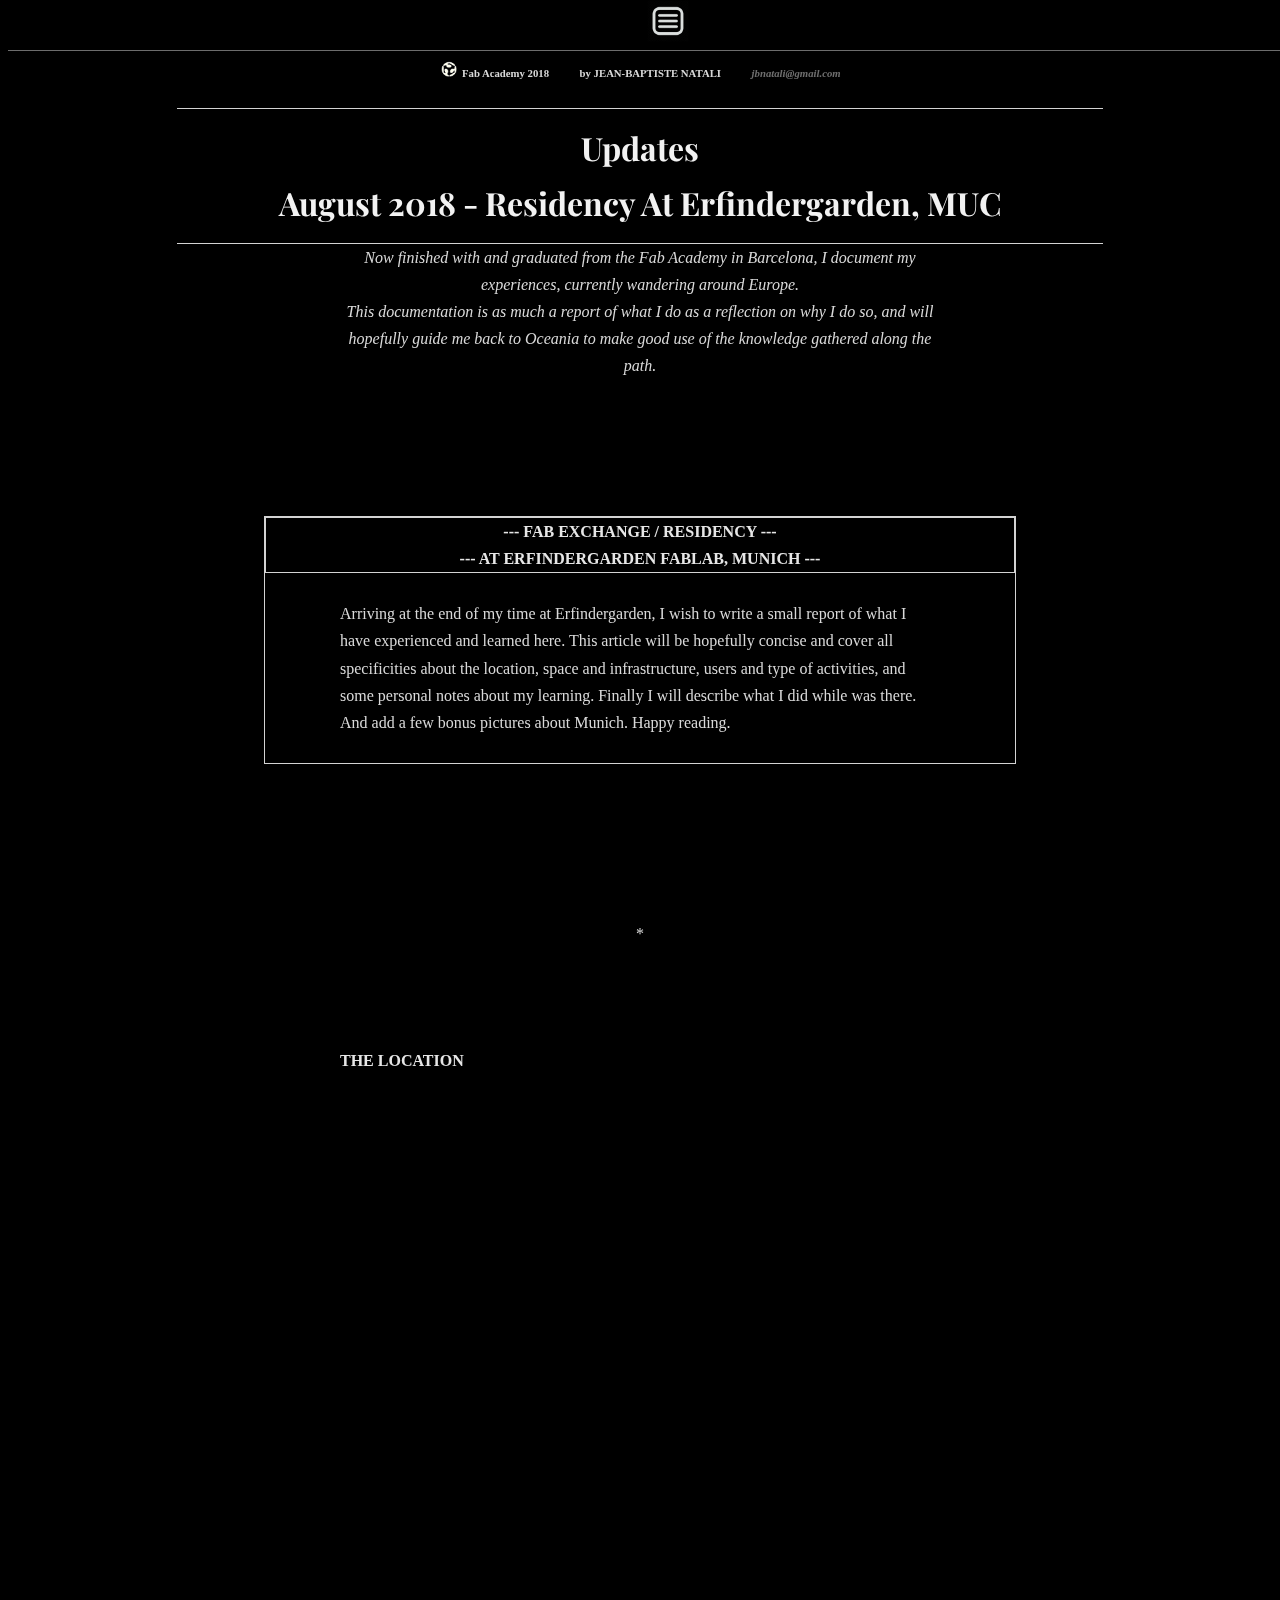
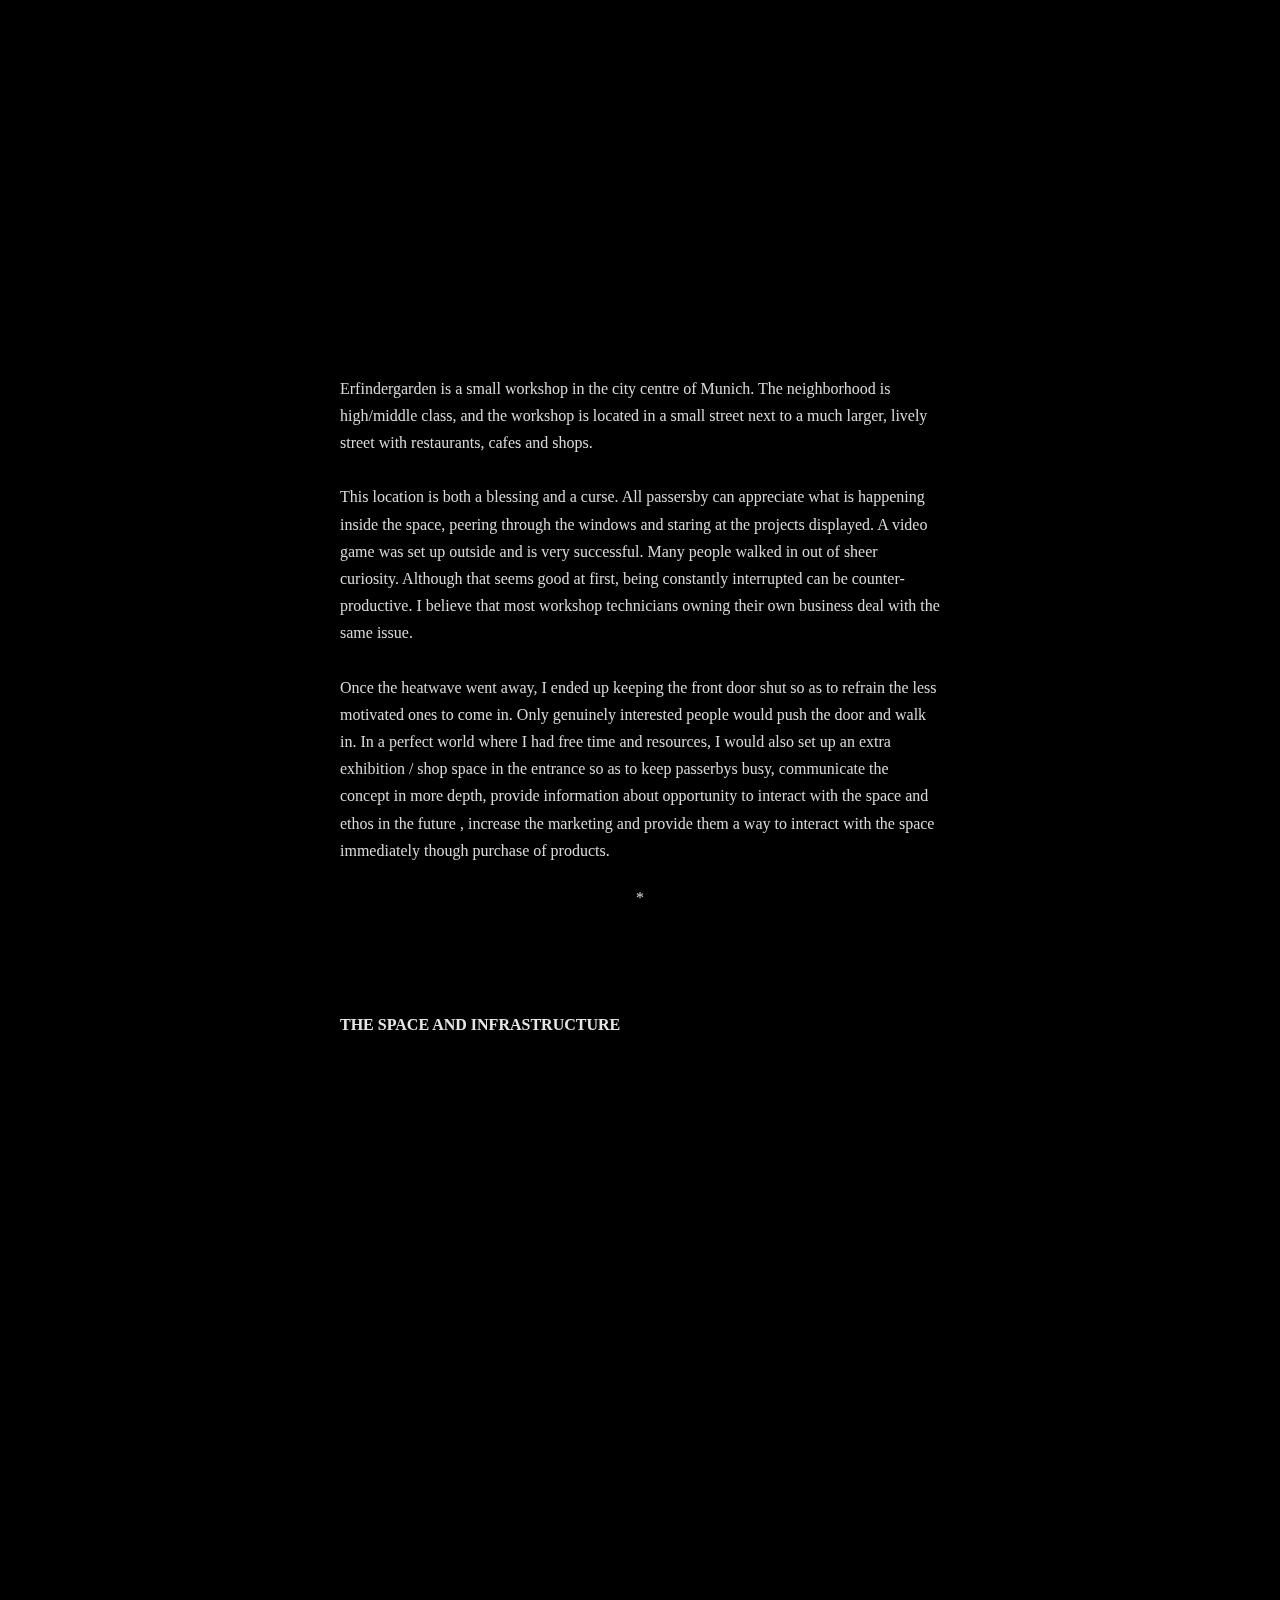
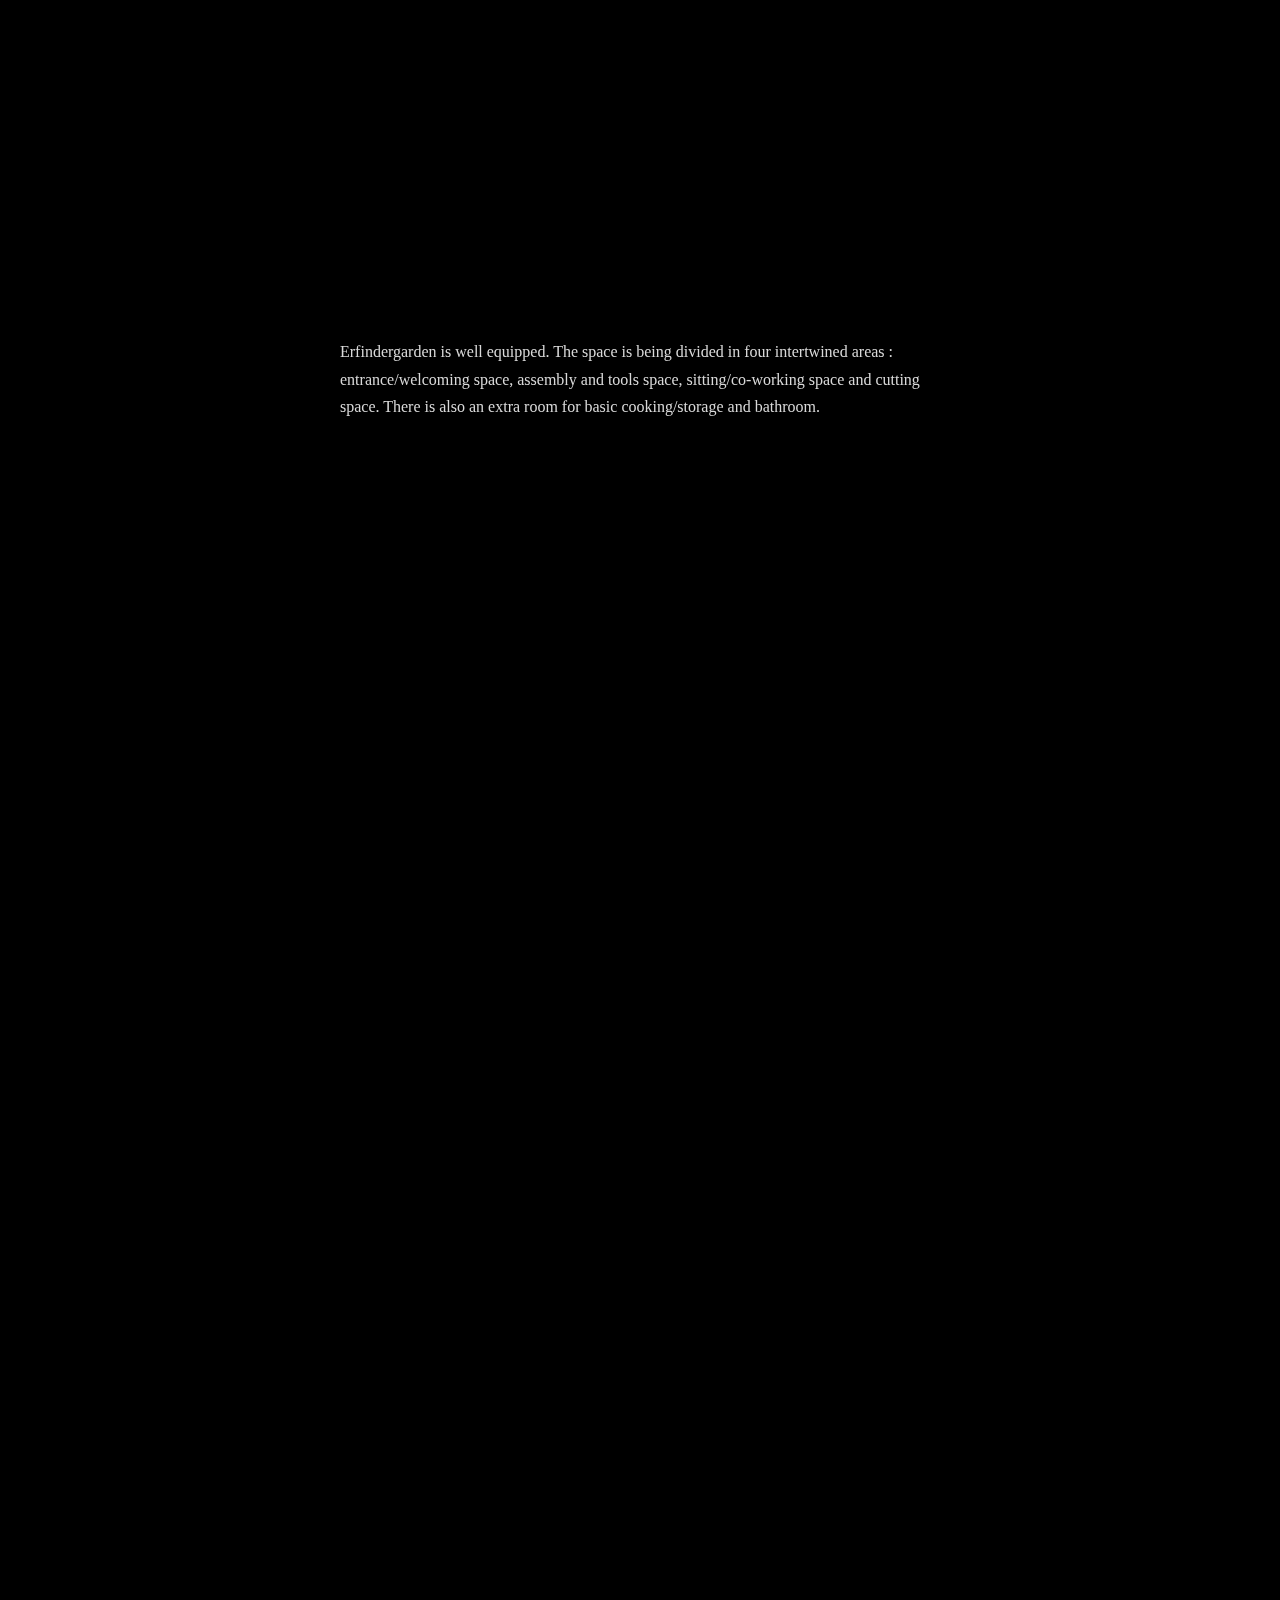
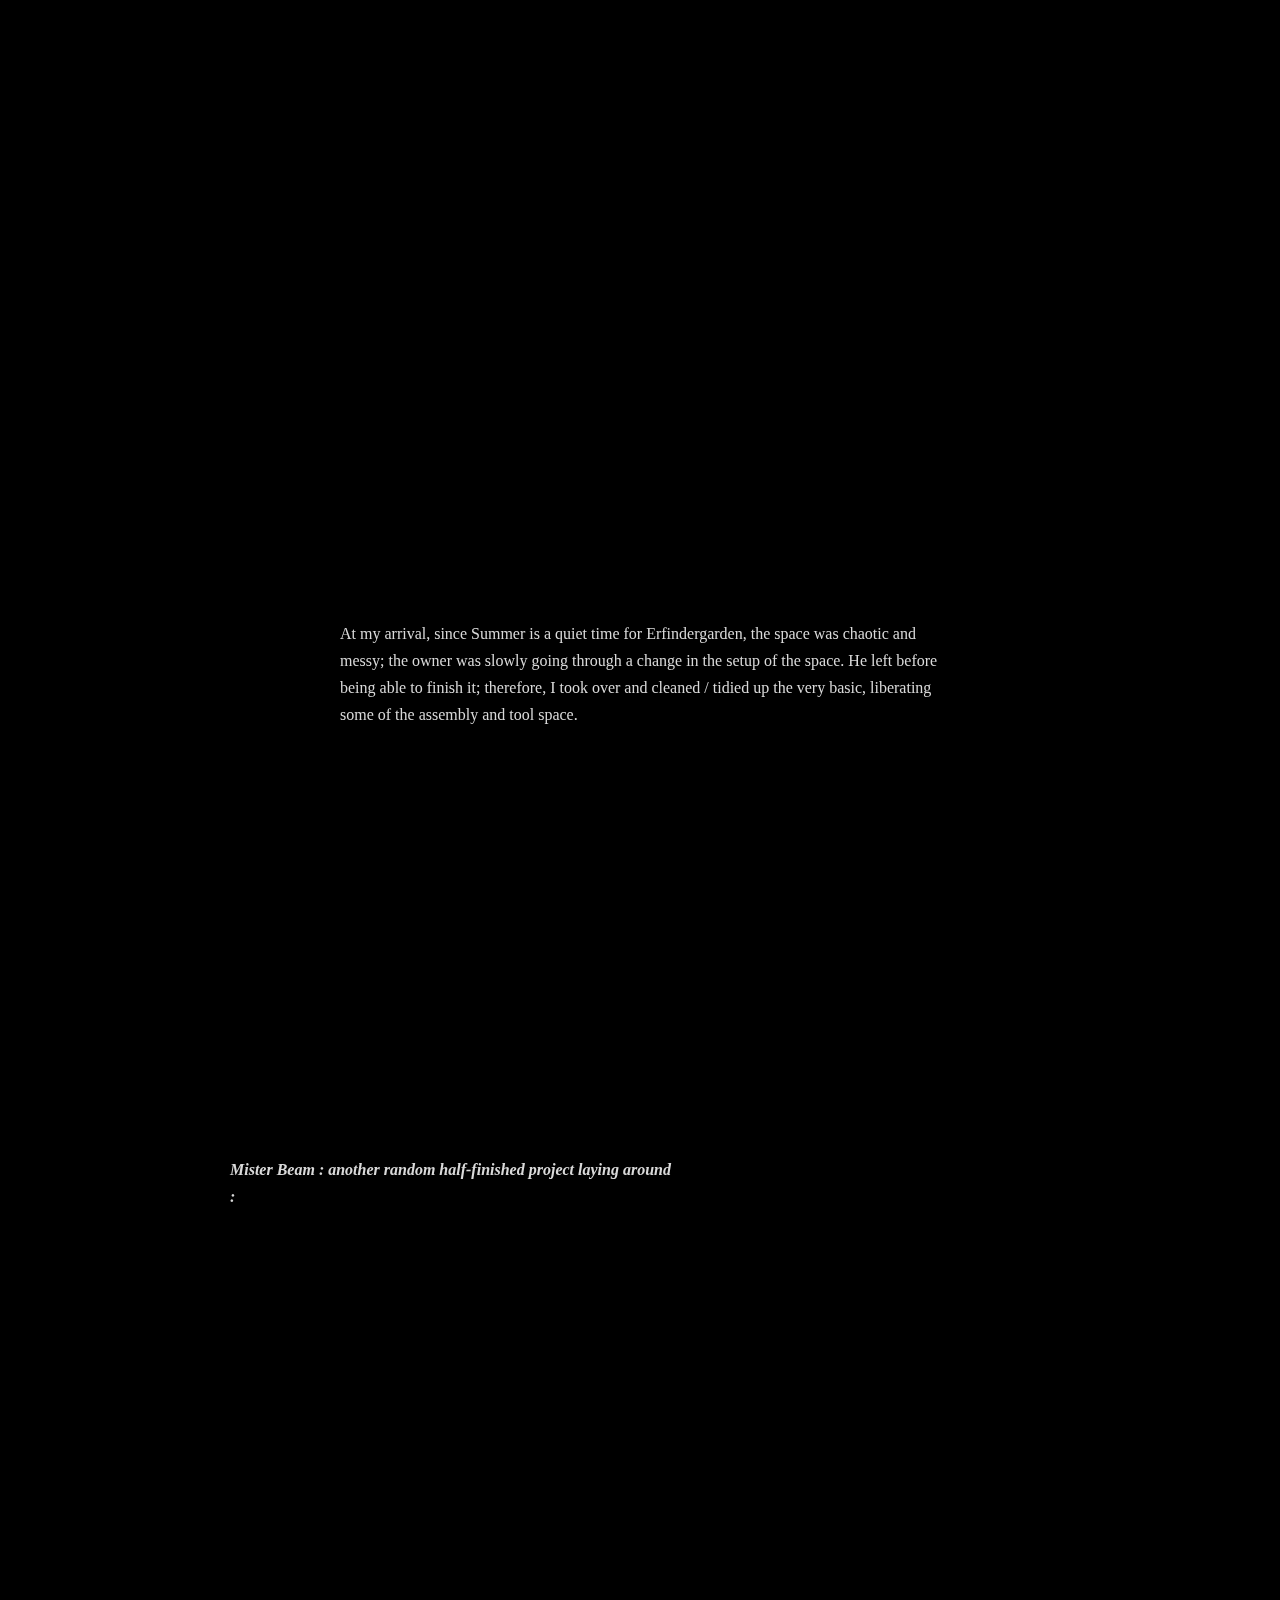
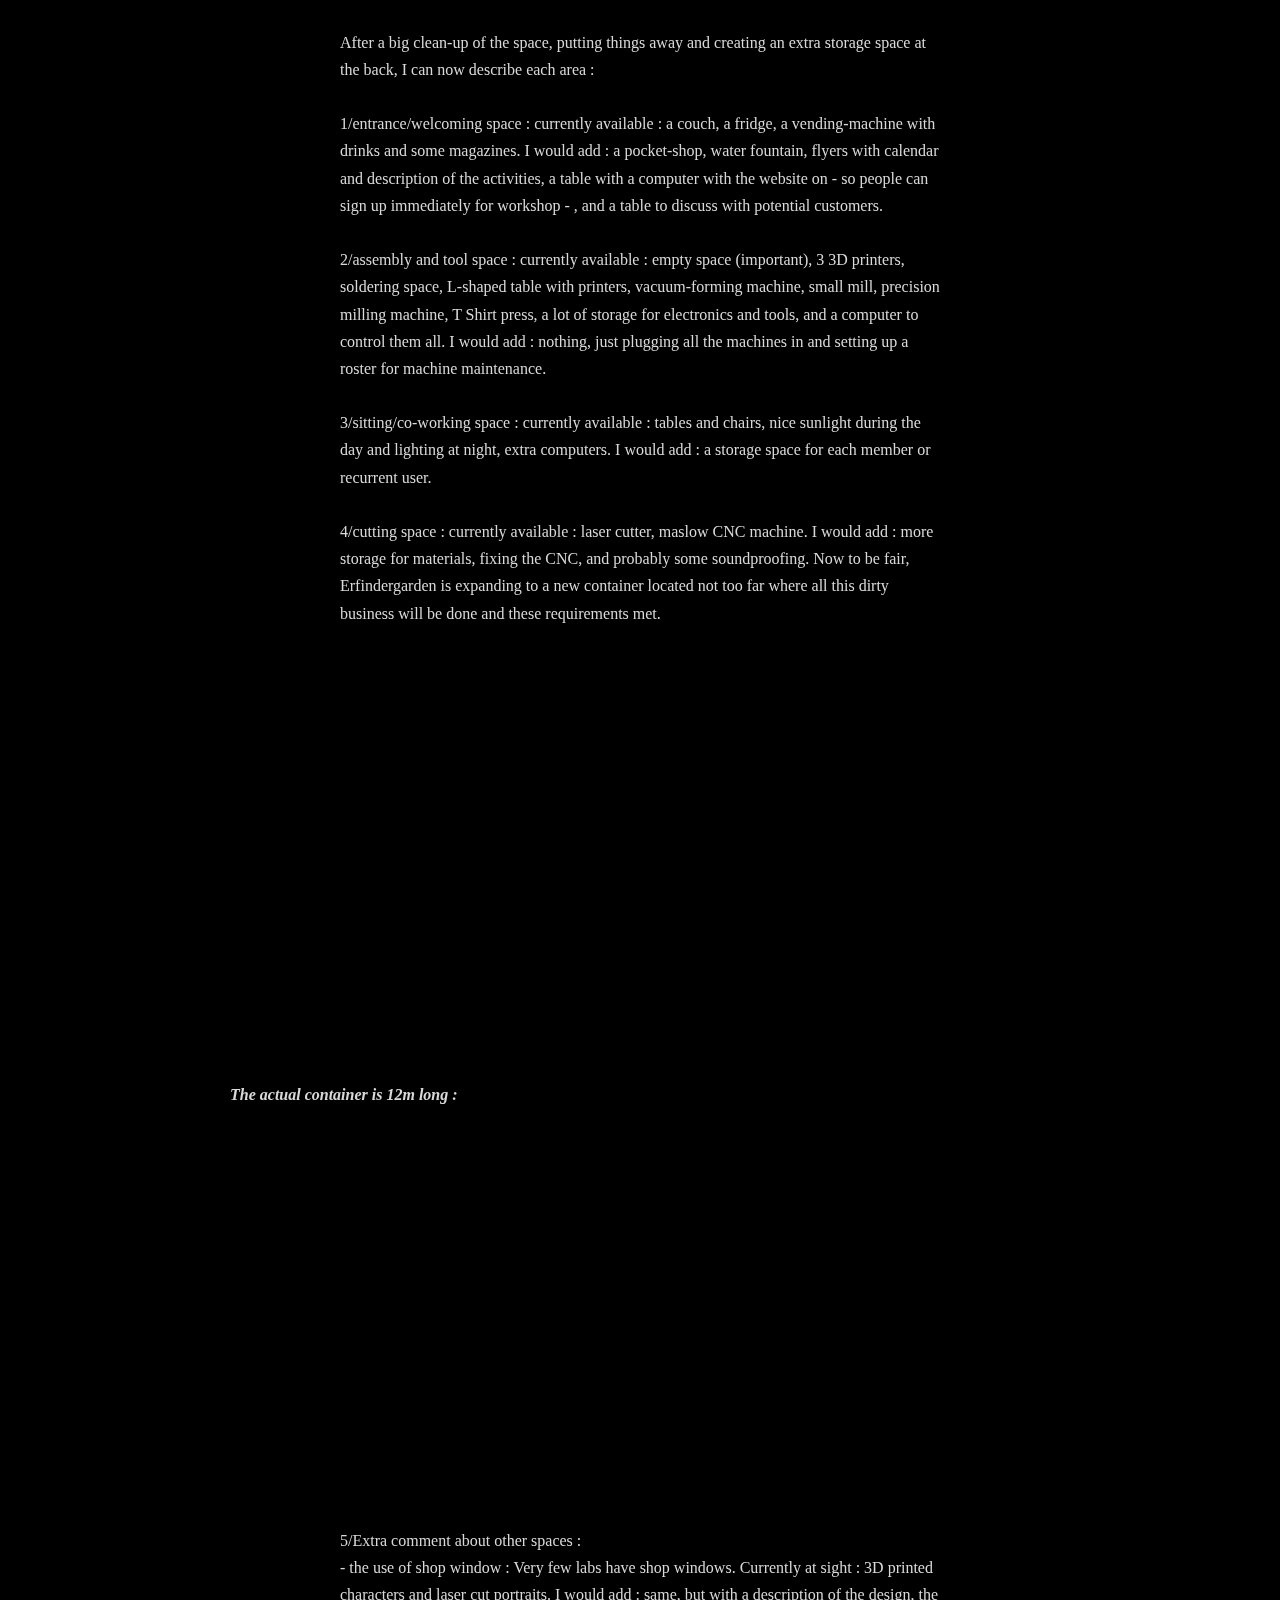
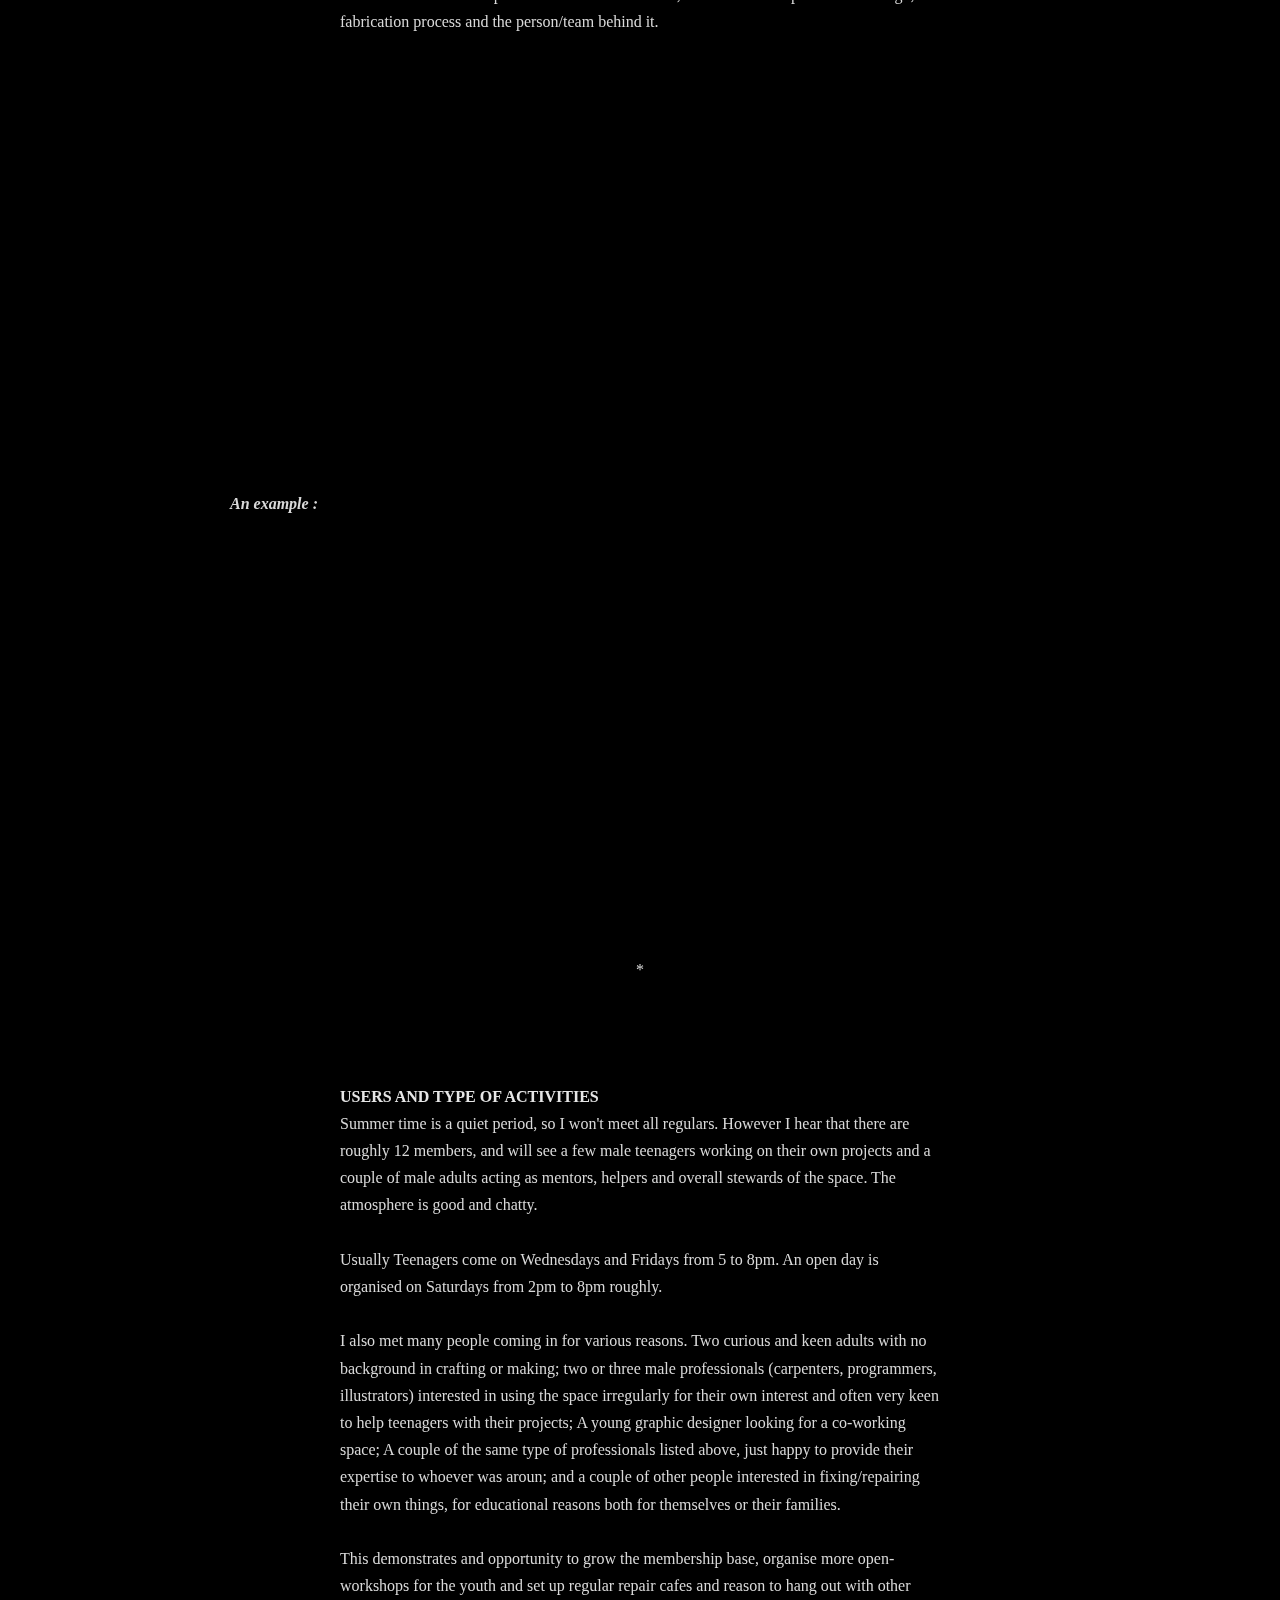
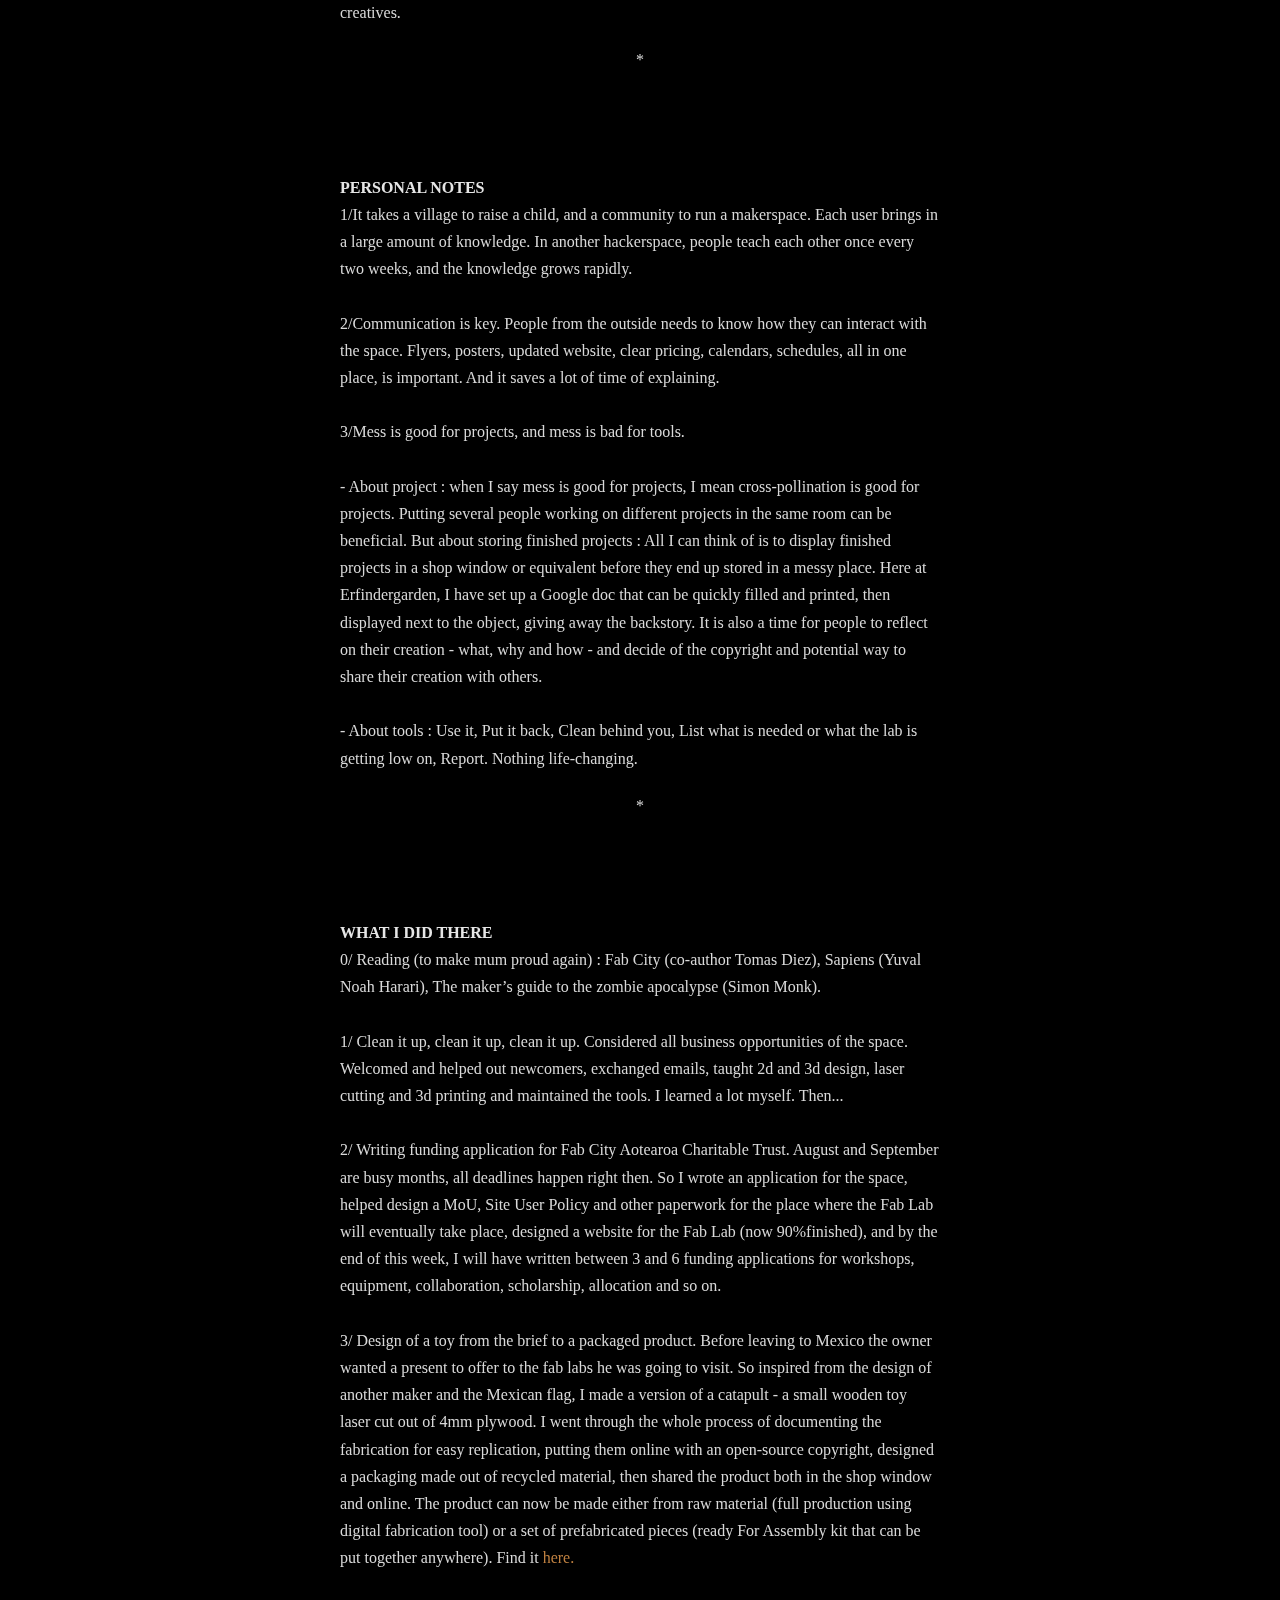
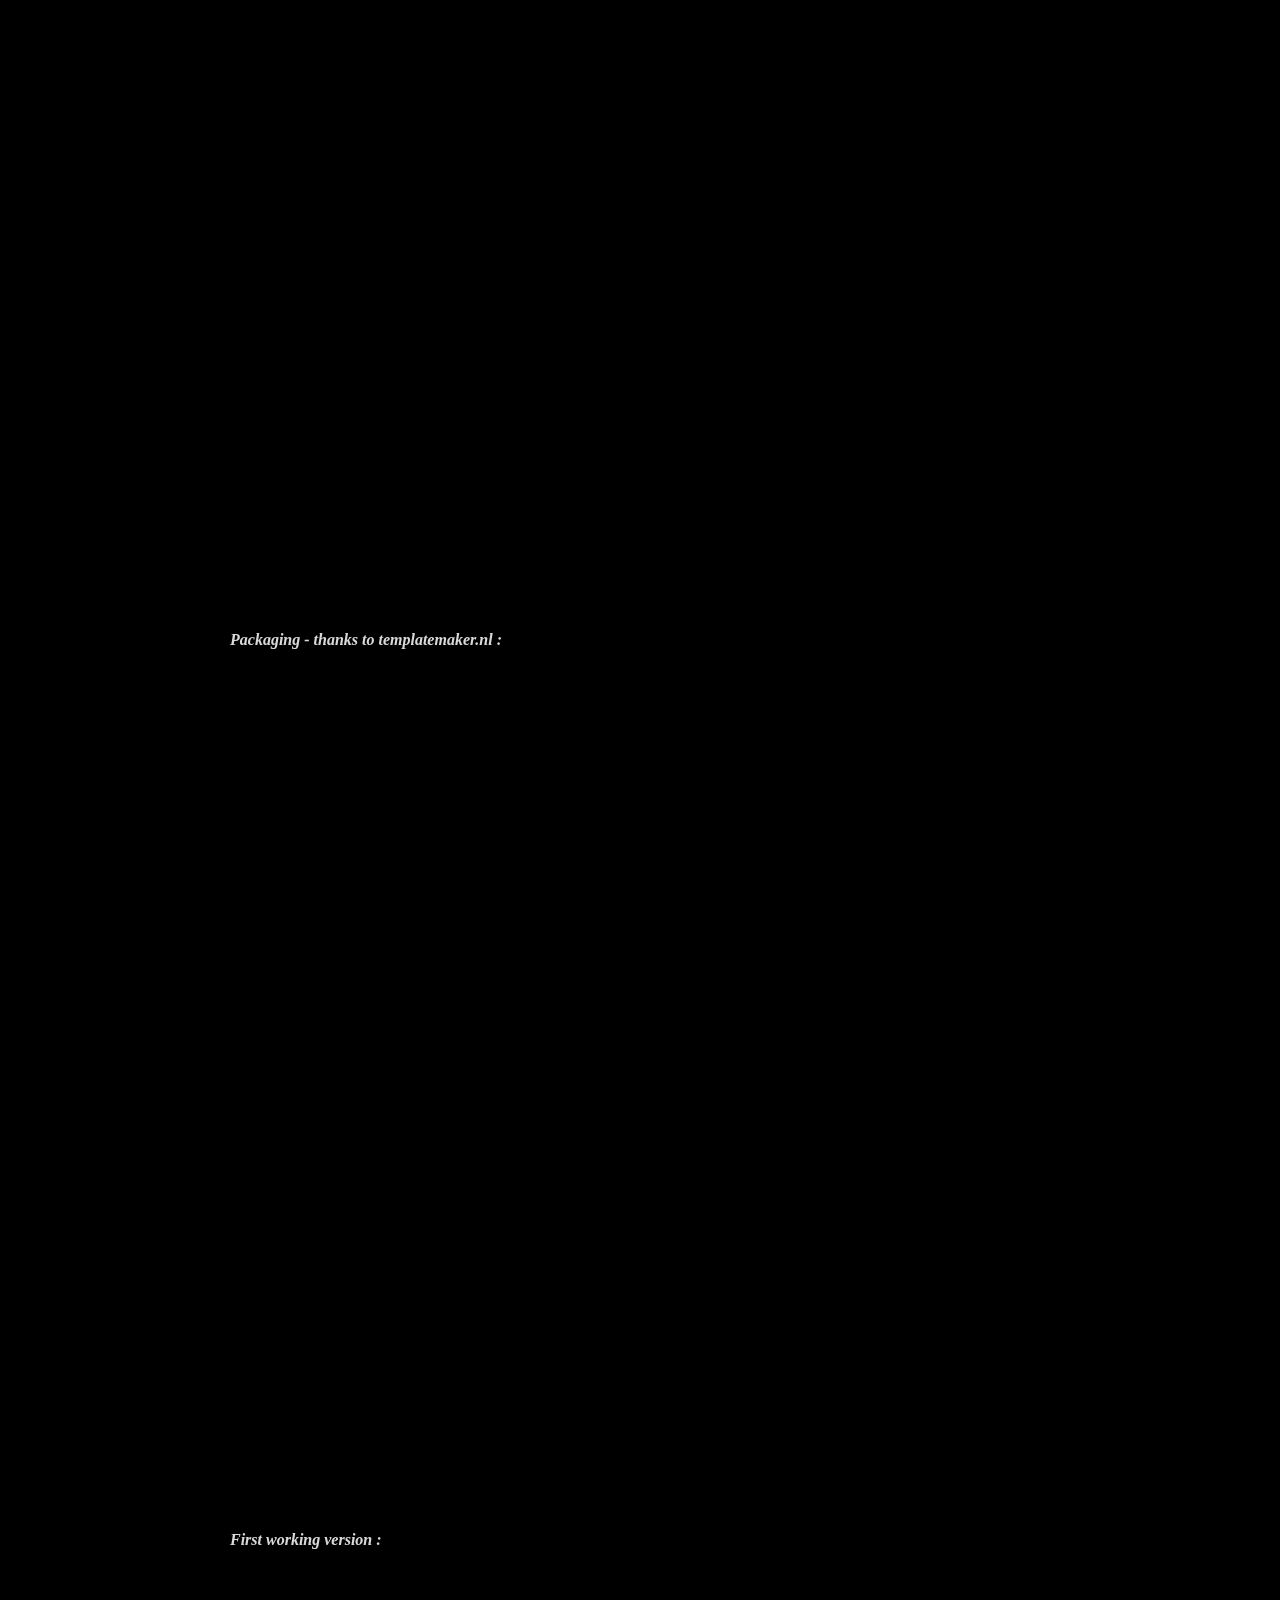
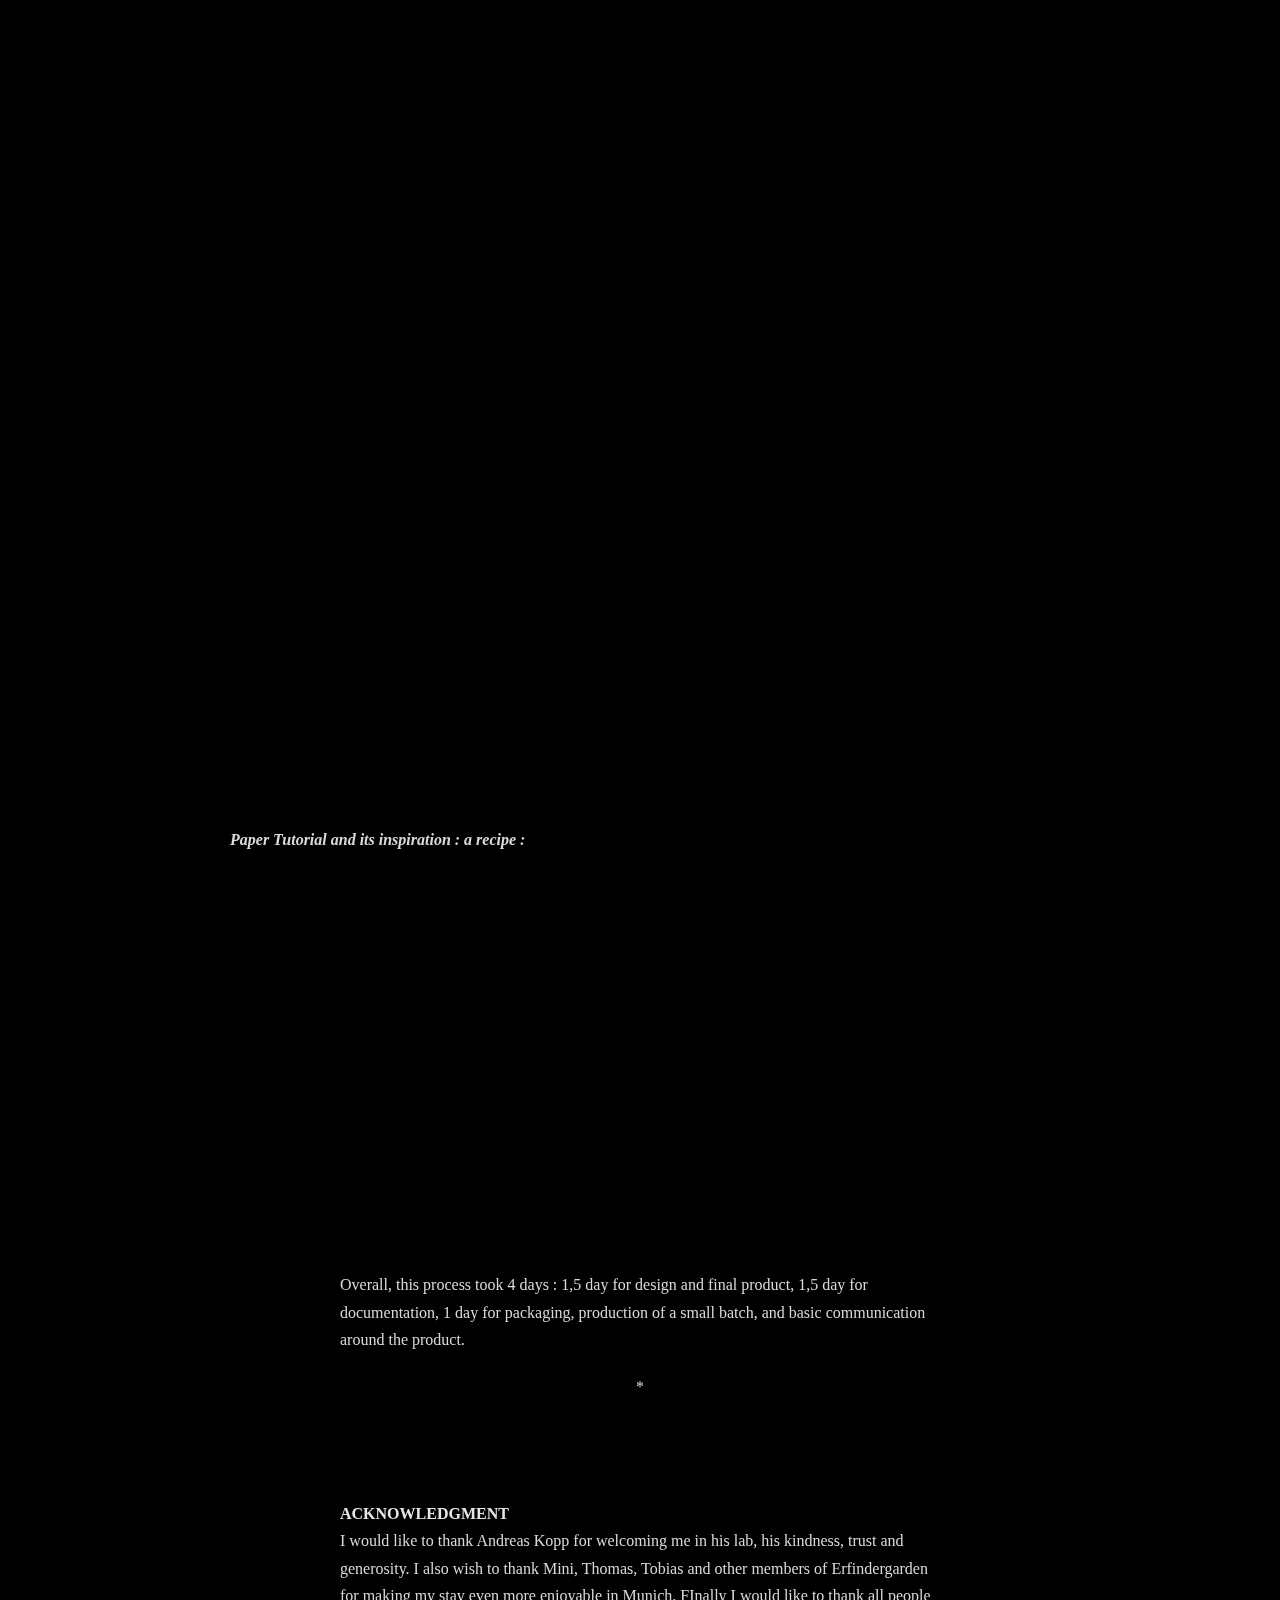
==== commit 59aa5af5: "minor change" ====
--- a/2018_08_erfindergarden.html
+++ b/2018_08_erfindergarden.html
@@ -18,29 +18,7 @@
        <li><a href="finalproject.html">Final Project</a></li>
        <li><a href="daily_2018_w01.html">Daily Updates</a>
          <ul class="subsubmenu">
-           <li><a href="daily_2018_w01.html">Week 01 : principles and practices</a></li>
-           <li><a href="daily_2018_w02.html">Week 02 : project management</a></li>
-           <li><a href="daily_2018_w03.html">Week 03 : computer-aided design</a></li>
-           <li><a href="daily_2018_w04.html">Week 04 : computer-controlled cutting</a></li>
-           <li><a href="daily_2018_w05.html">Week 05 : electronics production</a></li>
-           <li><a href="daily_2018_w06.html">Week 06 : 3D scanning and printing</a></li>
-           <li><a href="daily_2018_w07.html">Week 07 : electronics design</a></li>
-           <li><a href="daily_2018_w08.html">Week 08 : computer-controlled machining</a></li>
-           <li><a href="daily_2018_w09.html">Week 09 : molding and casting</a></li>
-           <li><a href="daily_2018_w10.html">Week 10 : embedded programming</a></li>
-           <li><a href="daily_2018_w11.html">Week 11 : input devices</a></li>
-           <li><a href="daily_2018_w12.html">Week 12 : output devices, part 1</a></li>
-           <li><a href="daily_2018_w13.html">Week 13 : output devices, part 2</a></li>
-           <li><a href="daily_2018_w14.html">Week 14 : networking and communications</a></li>
-           <li><a href="daily_2018_w15.html">Week 15 : interface and application programming</a></li>
-           <li><a href="daily_2018_w16.html">Week 16 : mechanical and machine design, part 1</a></li>
-           <li><a href="daily_2018_w17.html">Week 17 : wildcard week</a></li>
-           <li><a href="daily_2018_w18.html">Week 18 : mechanical and machine design, part 2</a></li>
-           <li><a href="daily_2018_w19.html">Week 19 : applications and implications</a></li>
-           <li><a href="daily_2018_w20.html">Week 20 : invention, intellectual property, and income </a></li>
-           <li><a href="daily_2018_w21.html">Week 21 : project development</a></li>
-           <li><a href="daily_2018_w22.html">Week 22 : beyond the Fab Academy</a></li>
-           <li><a href="daily_2018_w22.html">August 2018 : residence at Erfindergarden</a></li>
+           <li><a href="2018_08_erfindergarden.html">August 2018 : residence at Erfindergarden</a></li>
          </ul>
        </li>
      </ul>
@@ -64,7 +42,7 @@
 
     <h1> updates  <br> August 2018 - Residency at Erfindergarden, MUC  </h1>
 
-      <p class="intro"> Now finished with and graduated from the Fab Academy in Barcelona, I document my experiences, currently wandering around Europe.<br> This documentation is as much a report of what I do as a reflection on why I do so, and will hopefully guide me back to Oceania to spread and make good use of the knowledge gathered along the path.</p>
+      <p class="intro"> Now finished with and graduated from the Fab Academy in Barcelona, I document my experiences, currently wandering around Europe.<br> This documentation is as much a report of what I do as a reflection on why I do so, and will hopefully guide me back to Oceania to make good use of the knowledge gathered along the path.</p>
 
       <br><br><br><br><br>
 
@@ -218,7 +196,7 @@
 
 
              <div class="endofday"></div>
-            
+
 
              <p><span class="uppercase">ACKNOWLEDGMENT </span></p>
              <p>I would like to thank Andreas Kopp for welcoming me in his lab, his kindness, trust and generosity. I also wish to thank Mini, Thomas, Tobias and other members of Erfindergarden for making my stay even more enjoyable in Munich. FInally I would like to thank all people and organisation who made this possible, most of them might find themselves represented  as : the Fab Lab Network. Thanks to all of you. And Thank you, reader.</p>
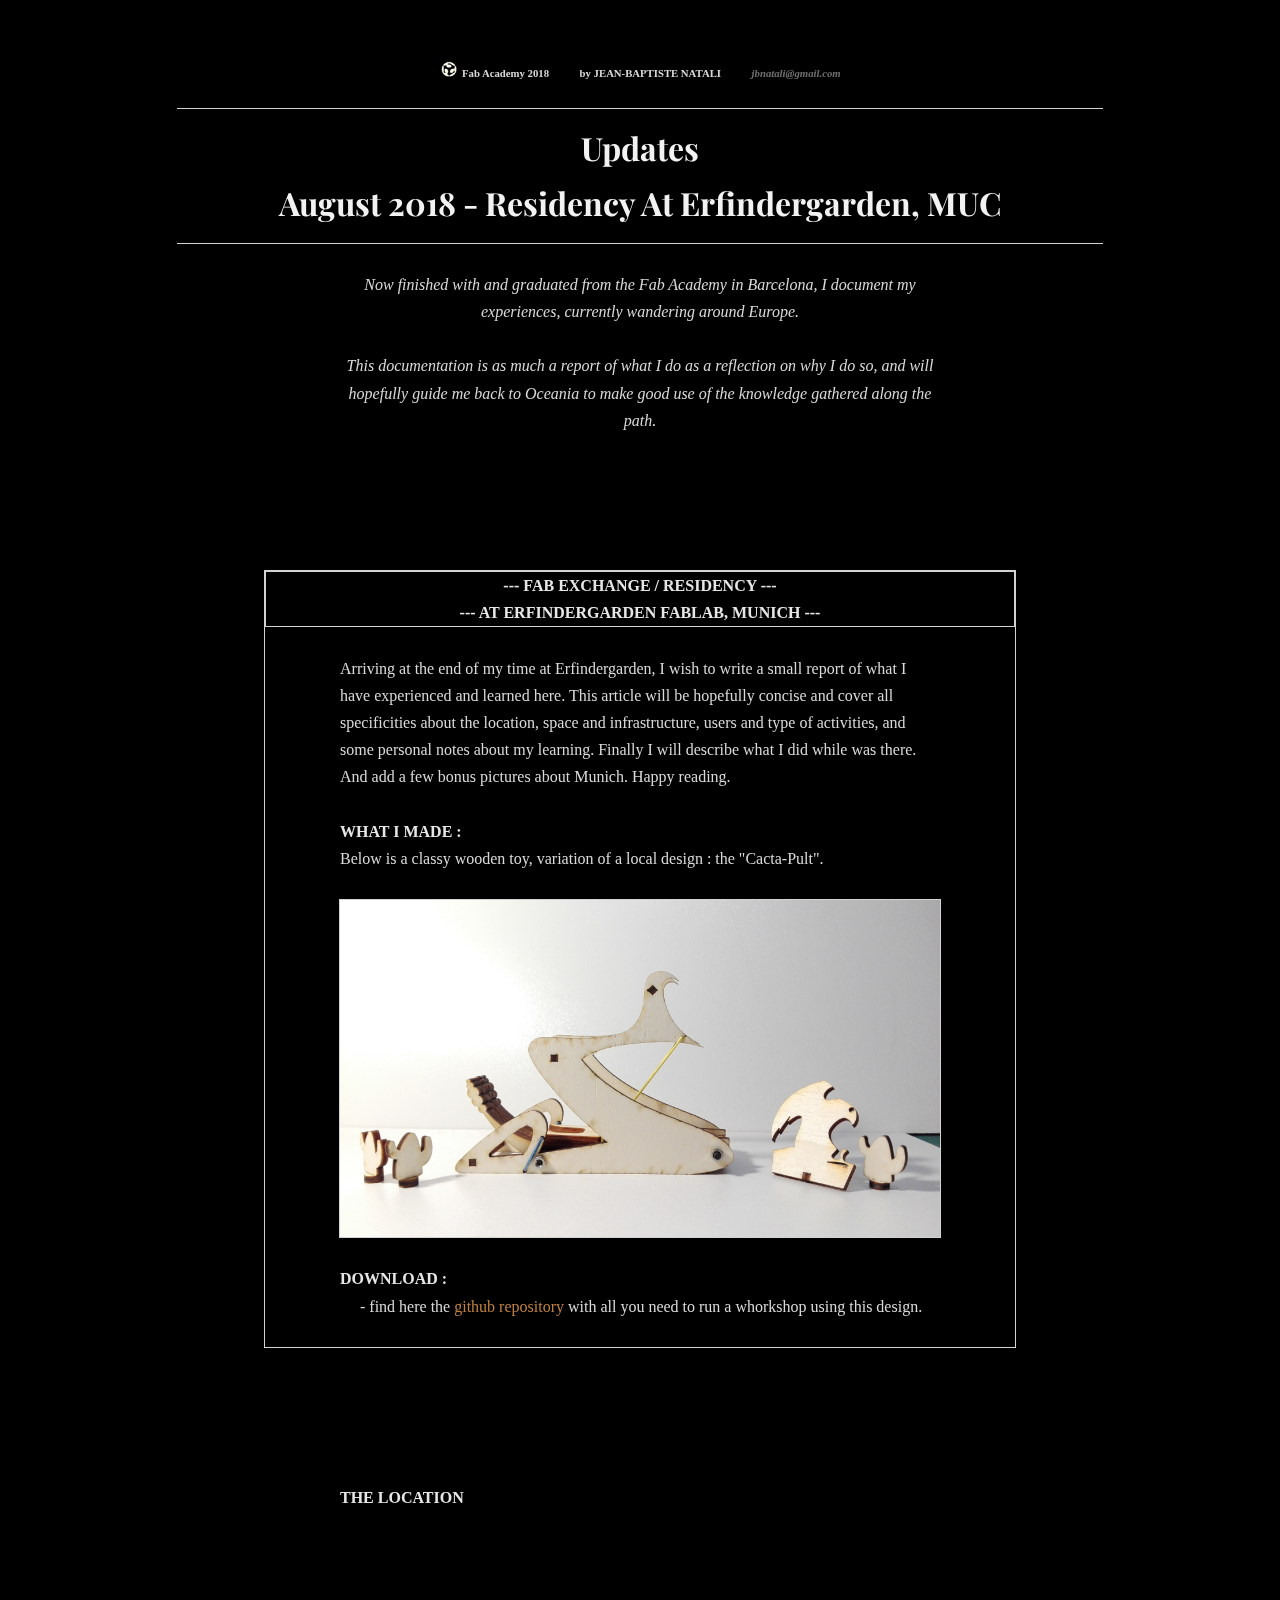
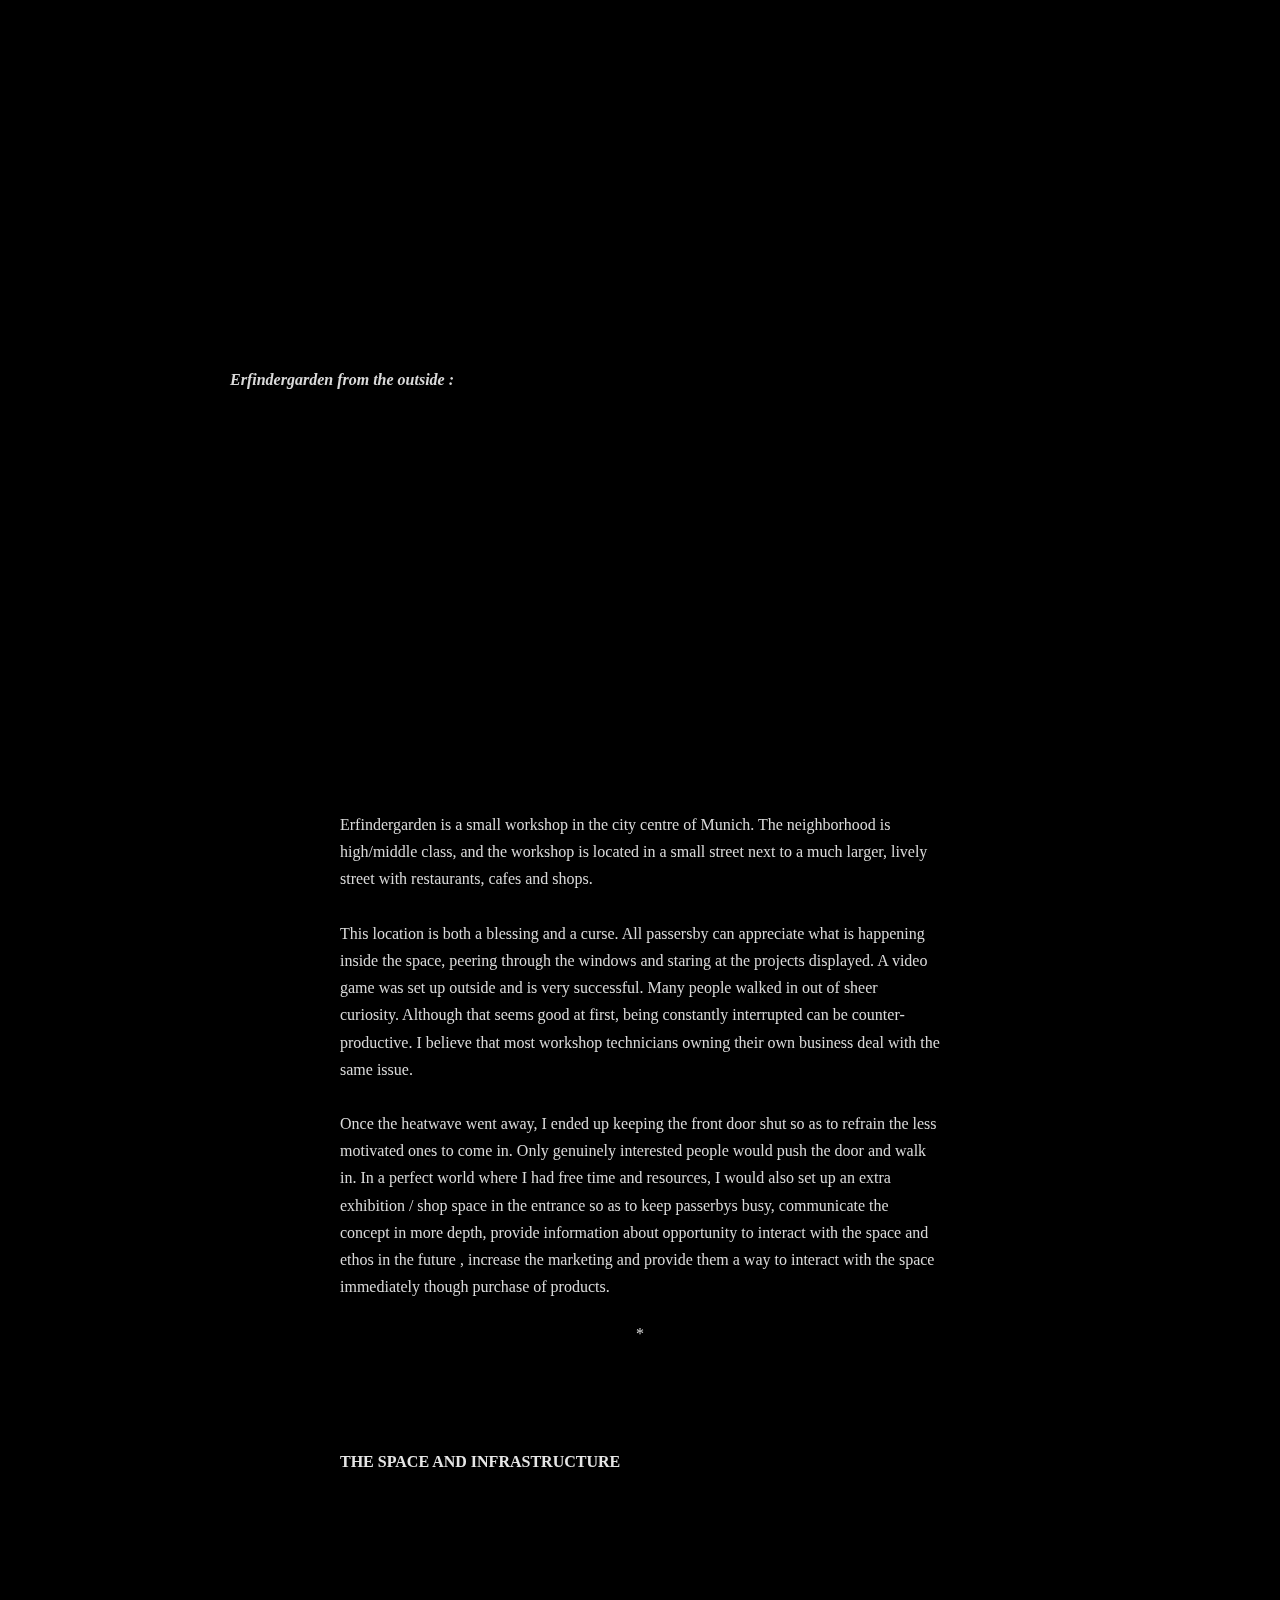
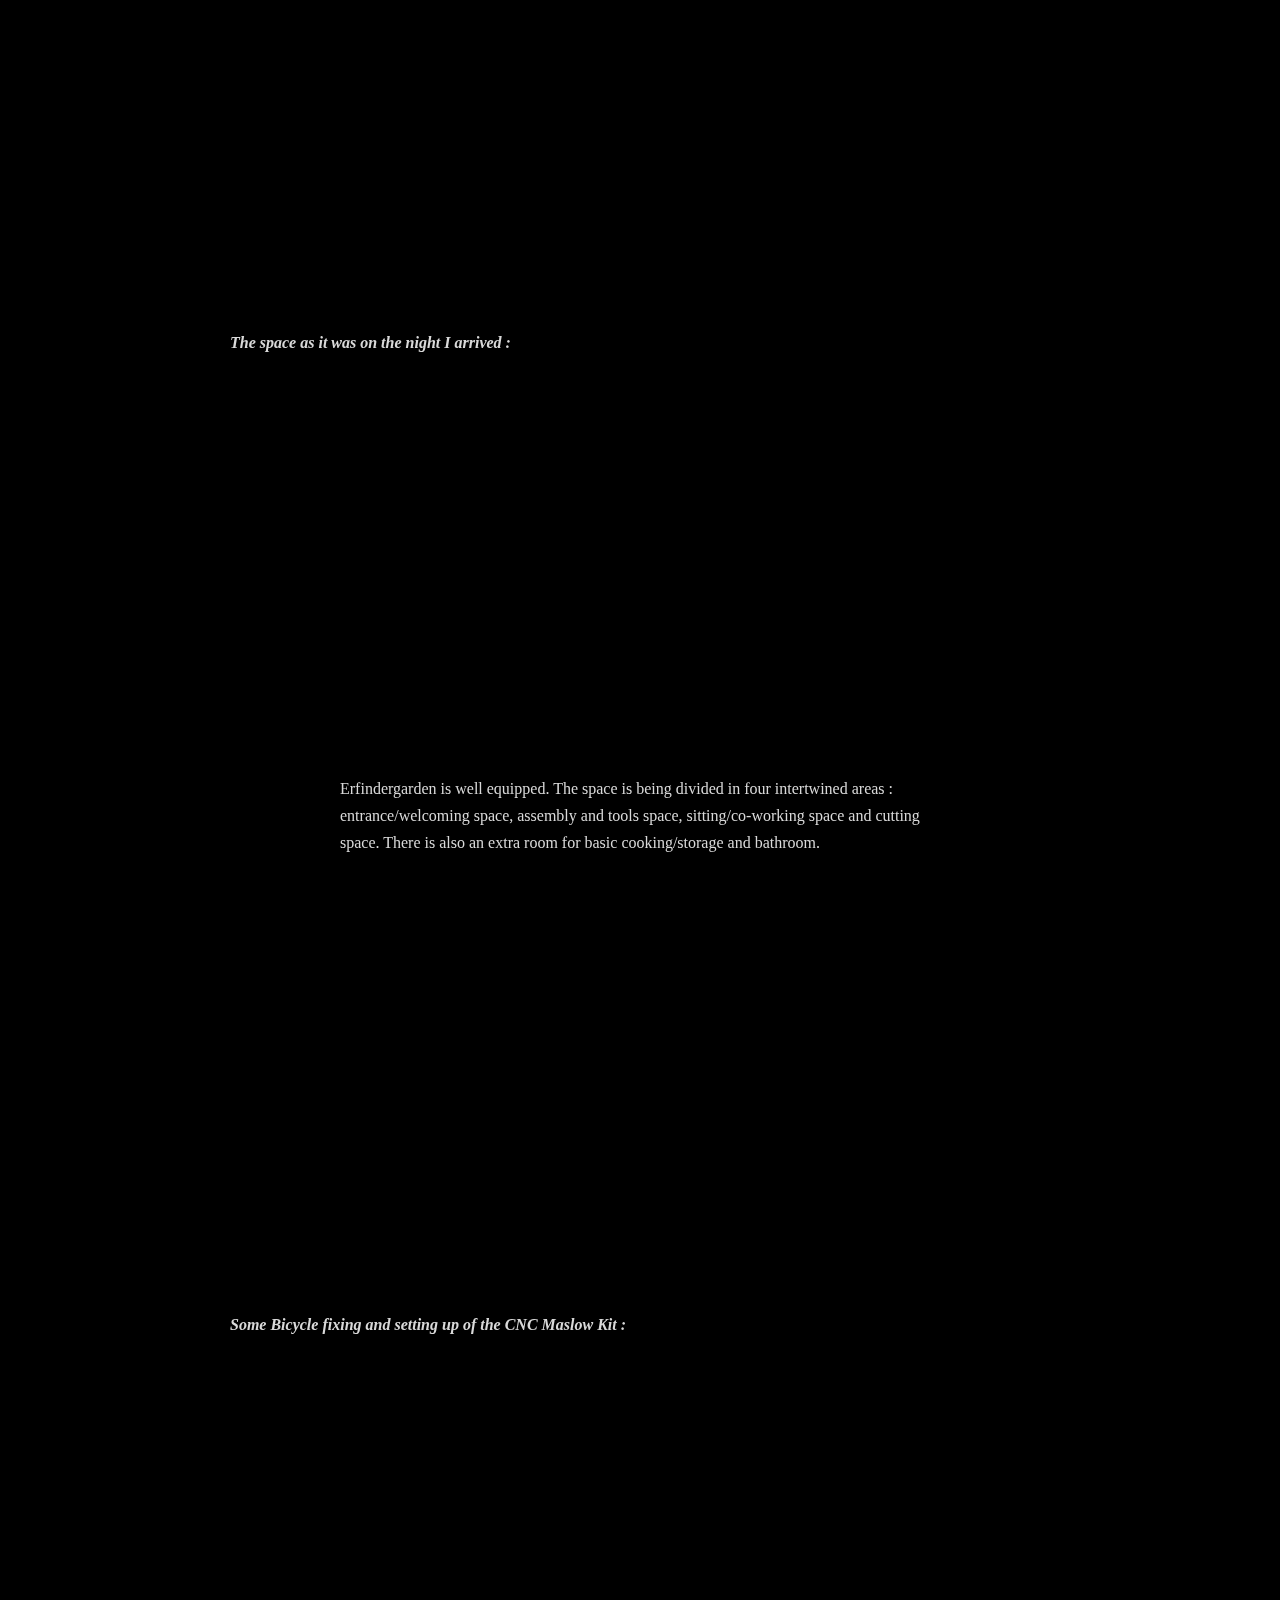
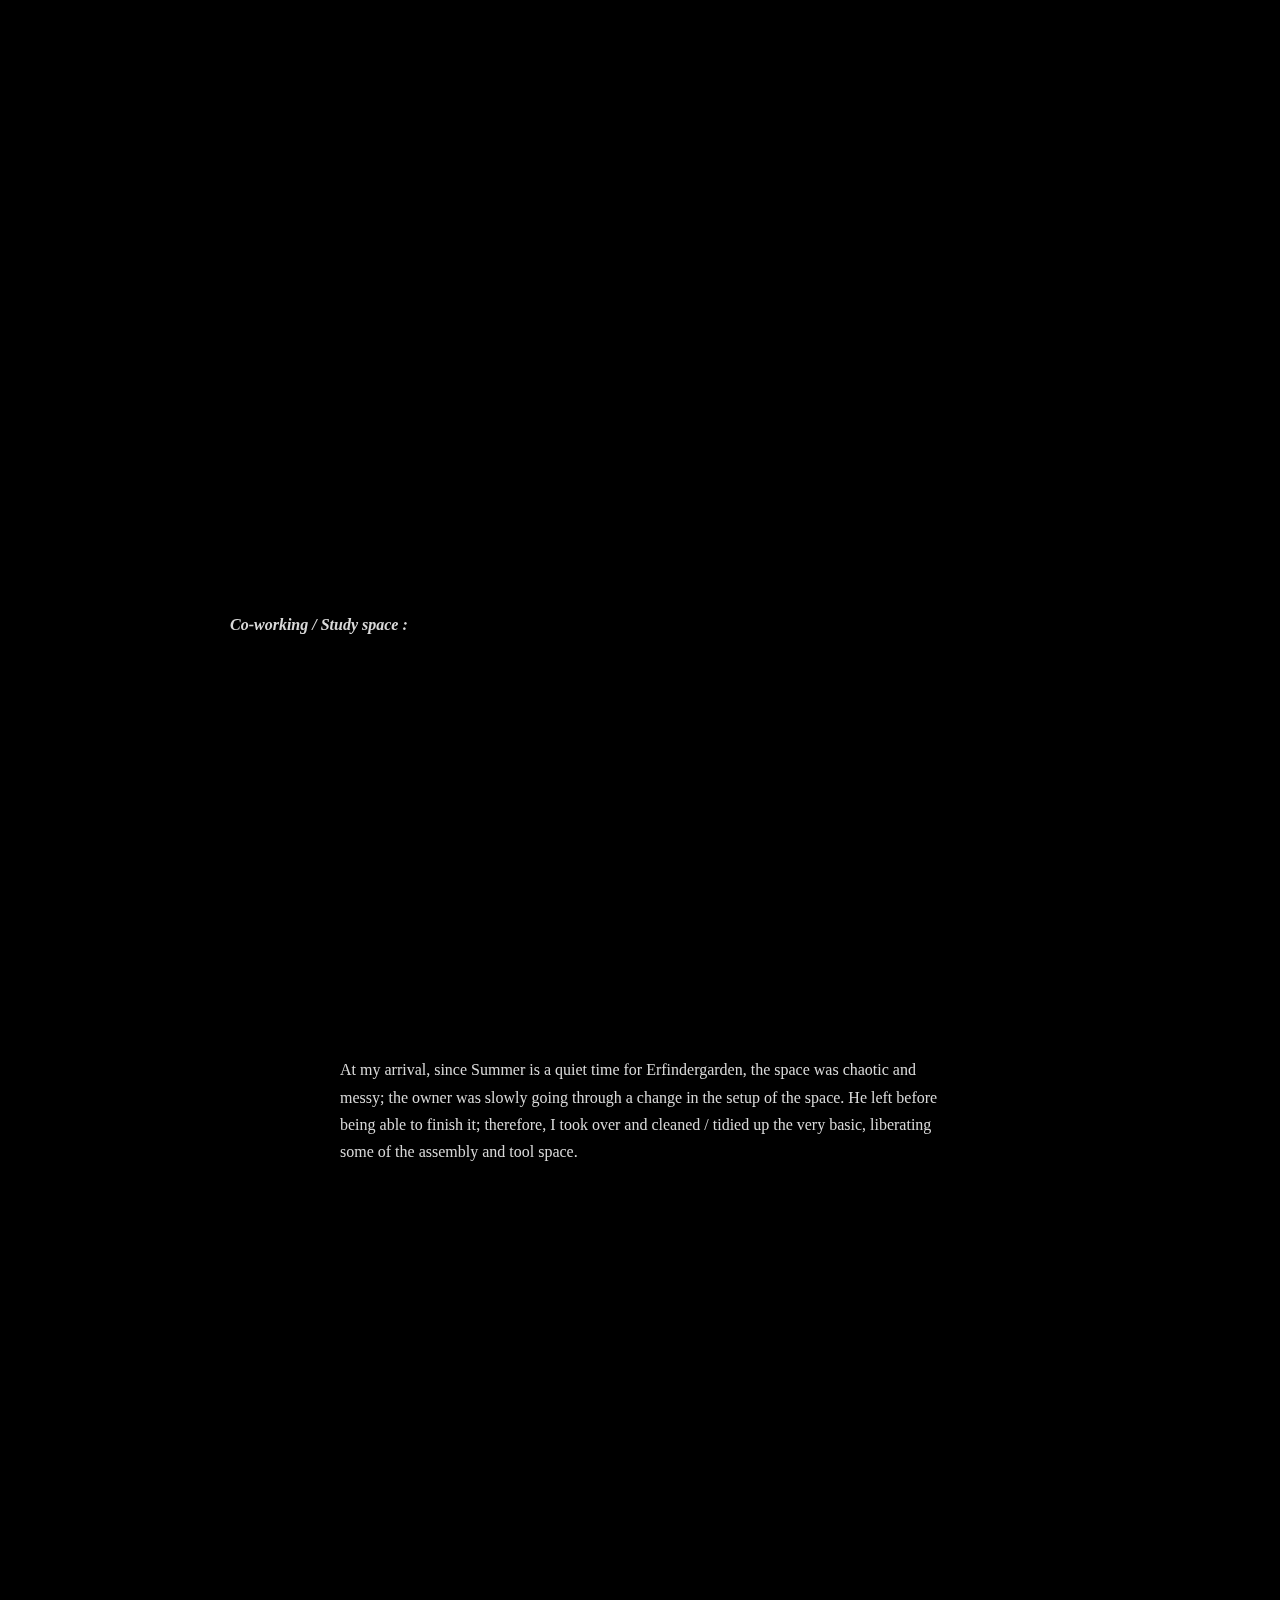
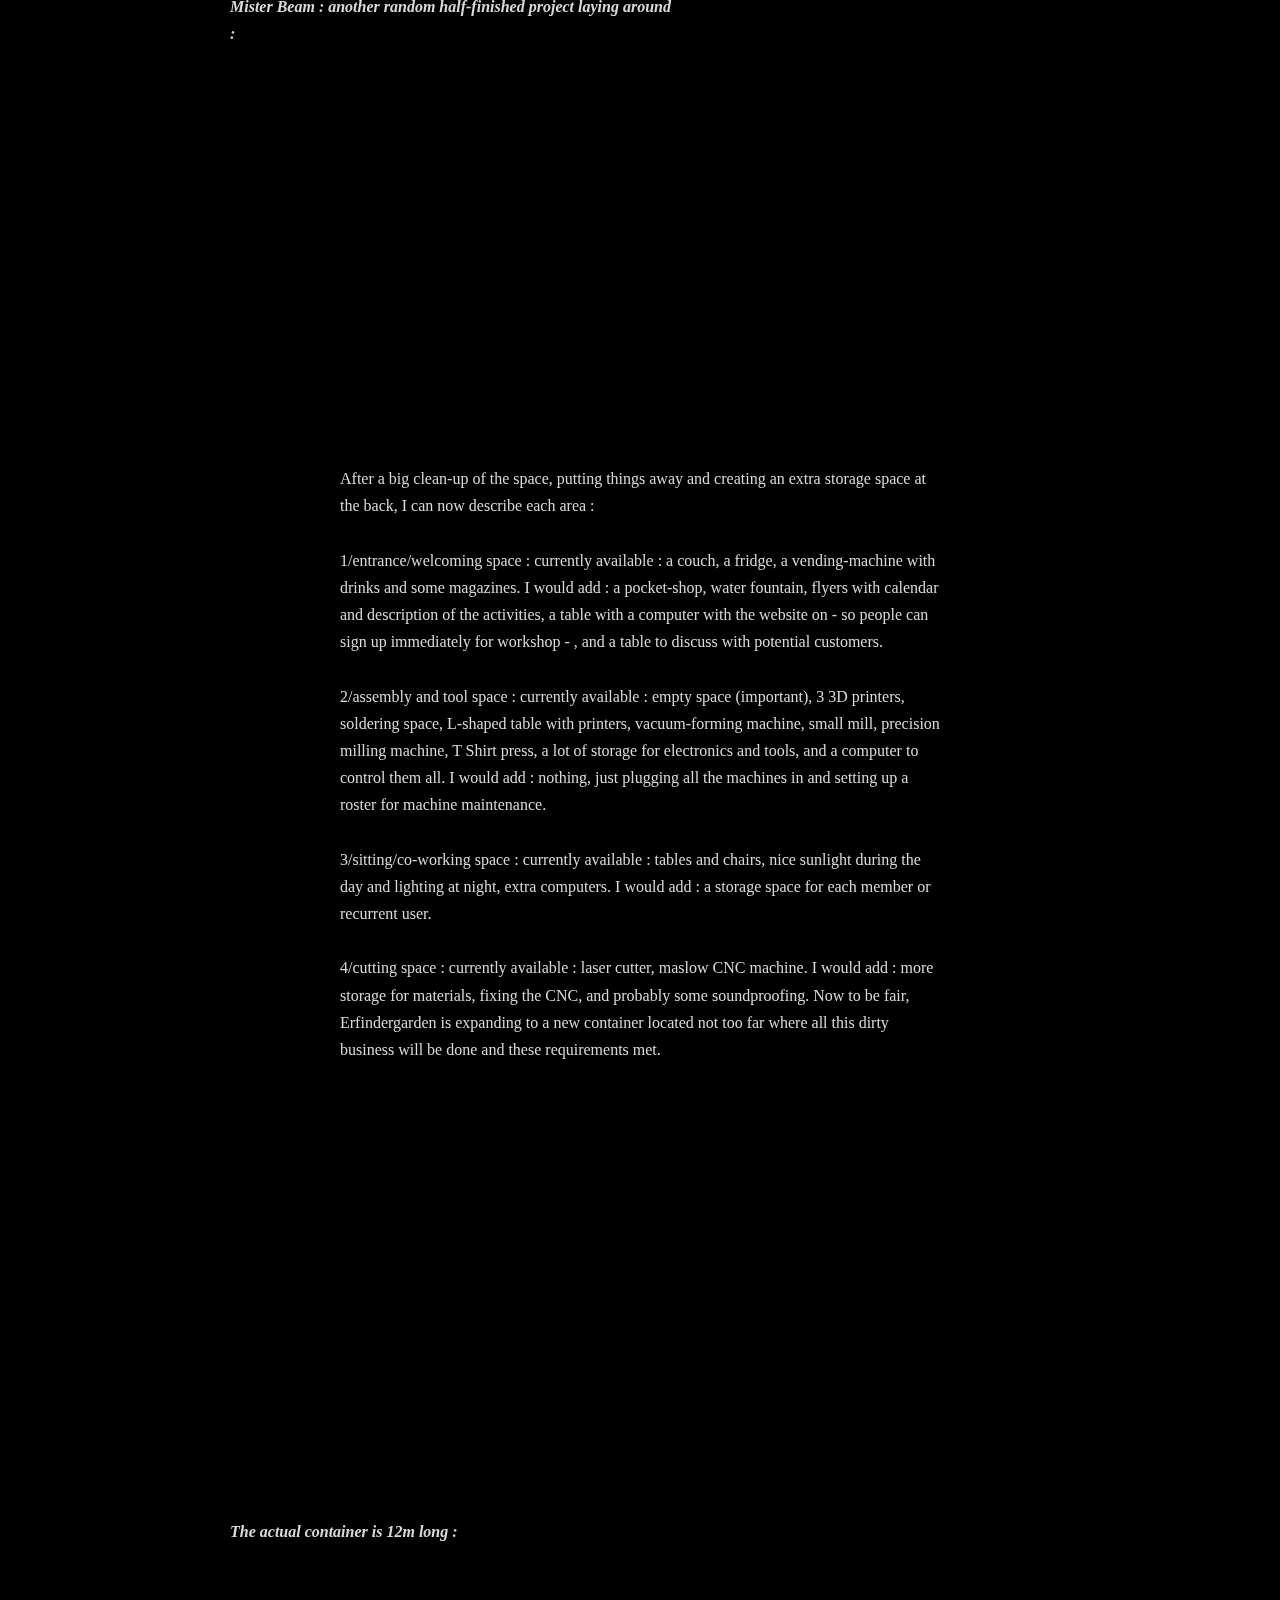
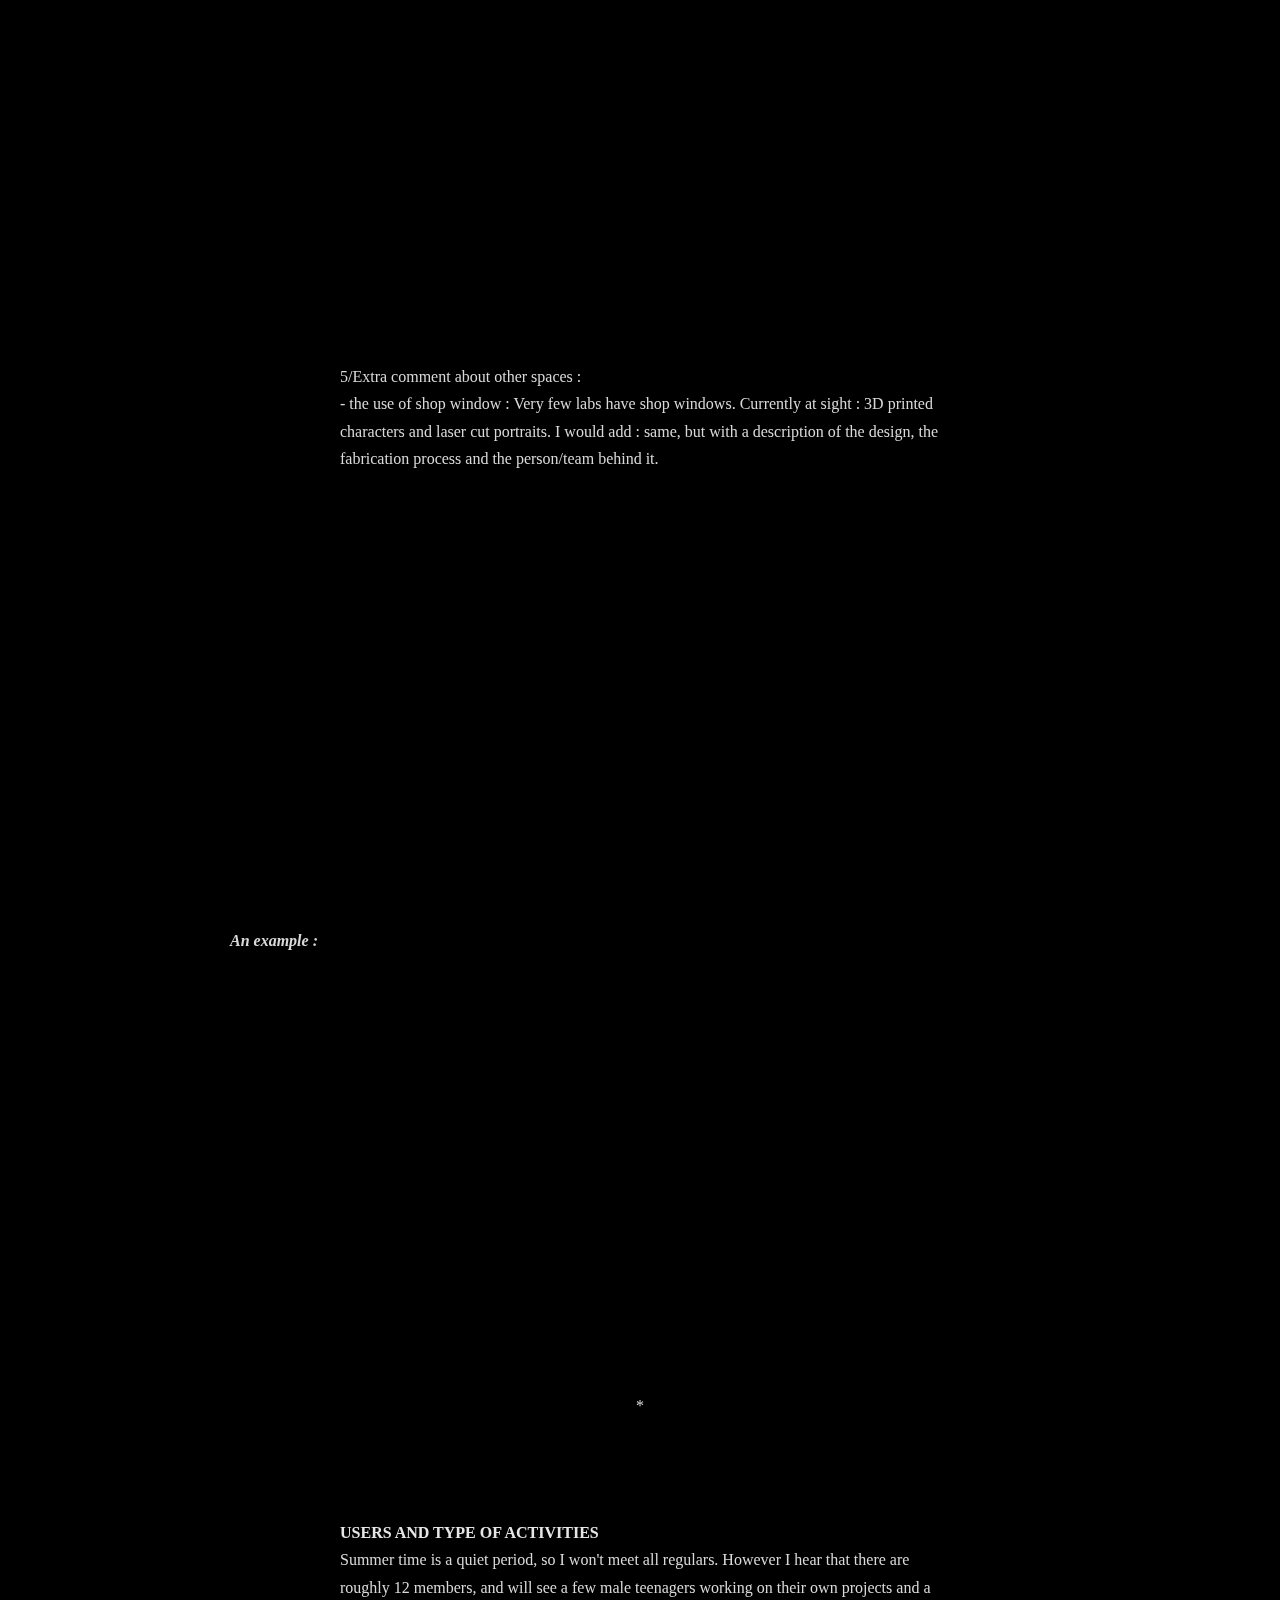
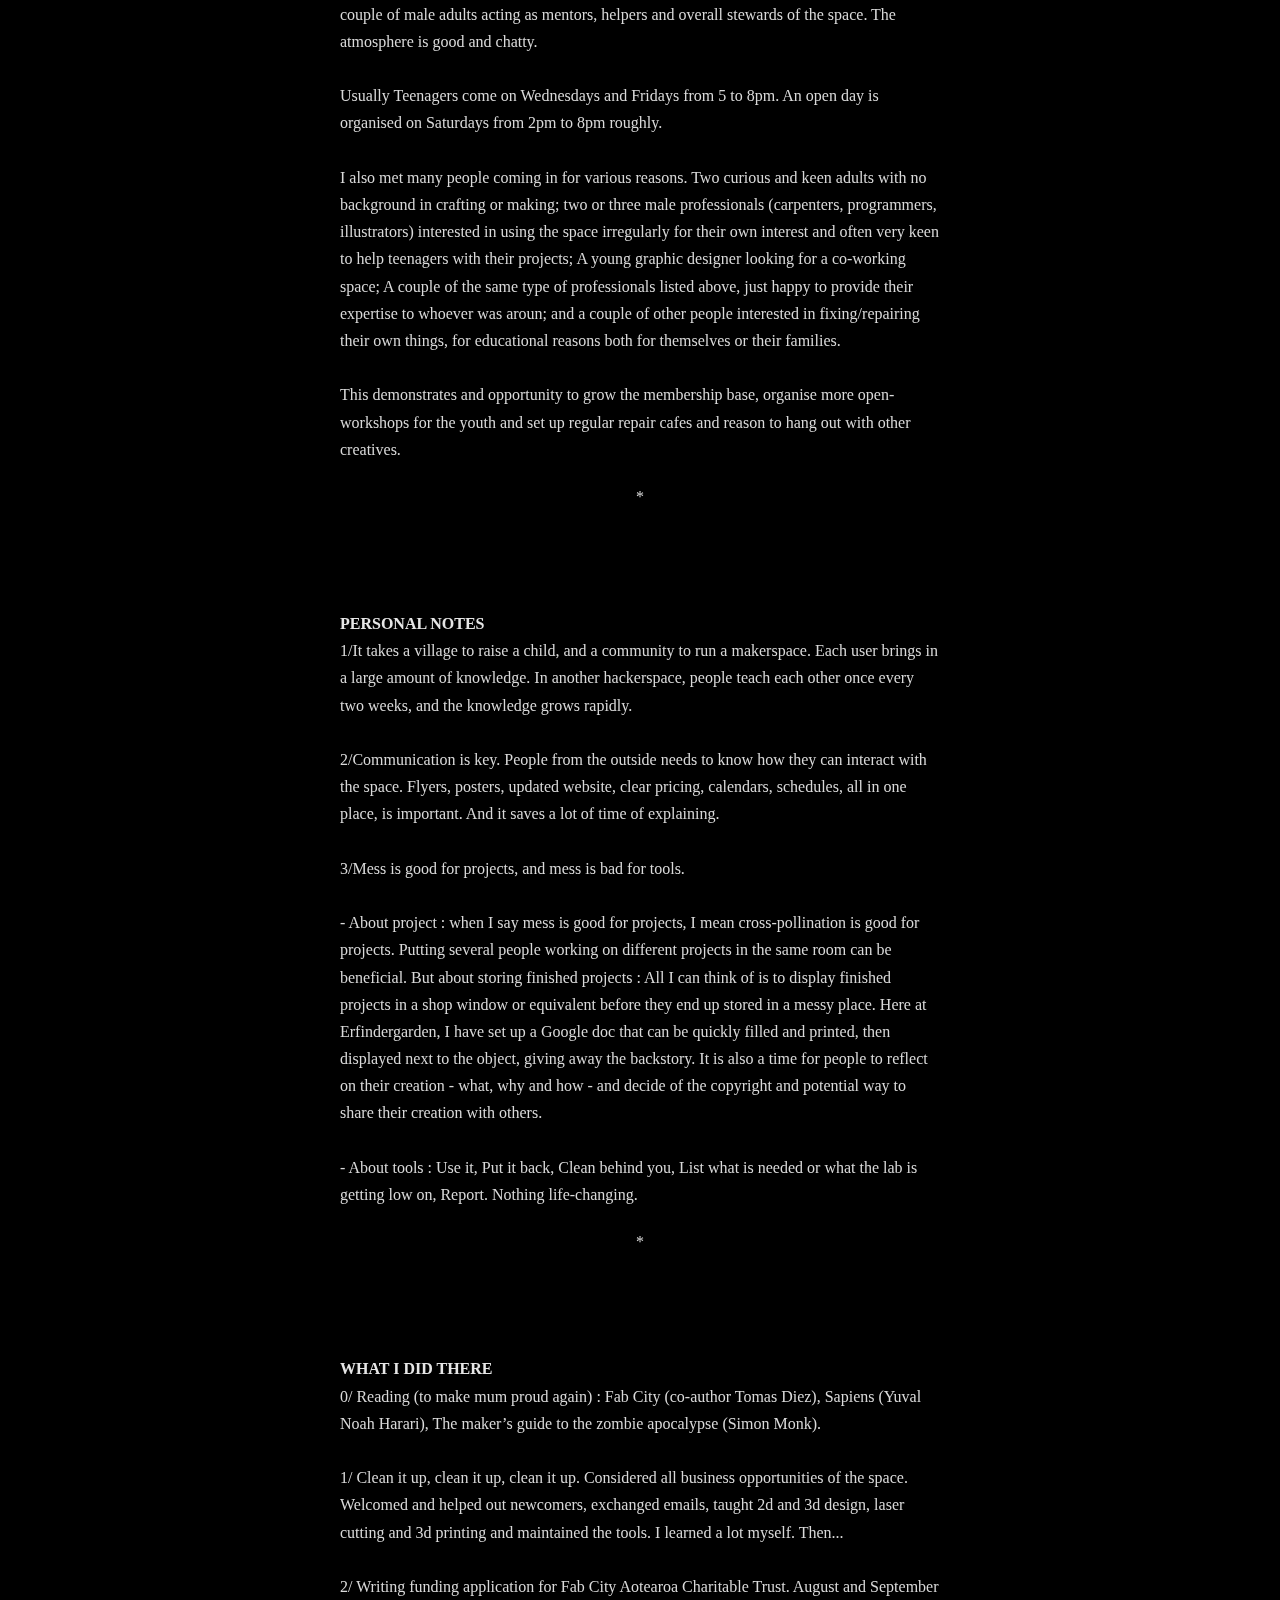
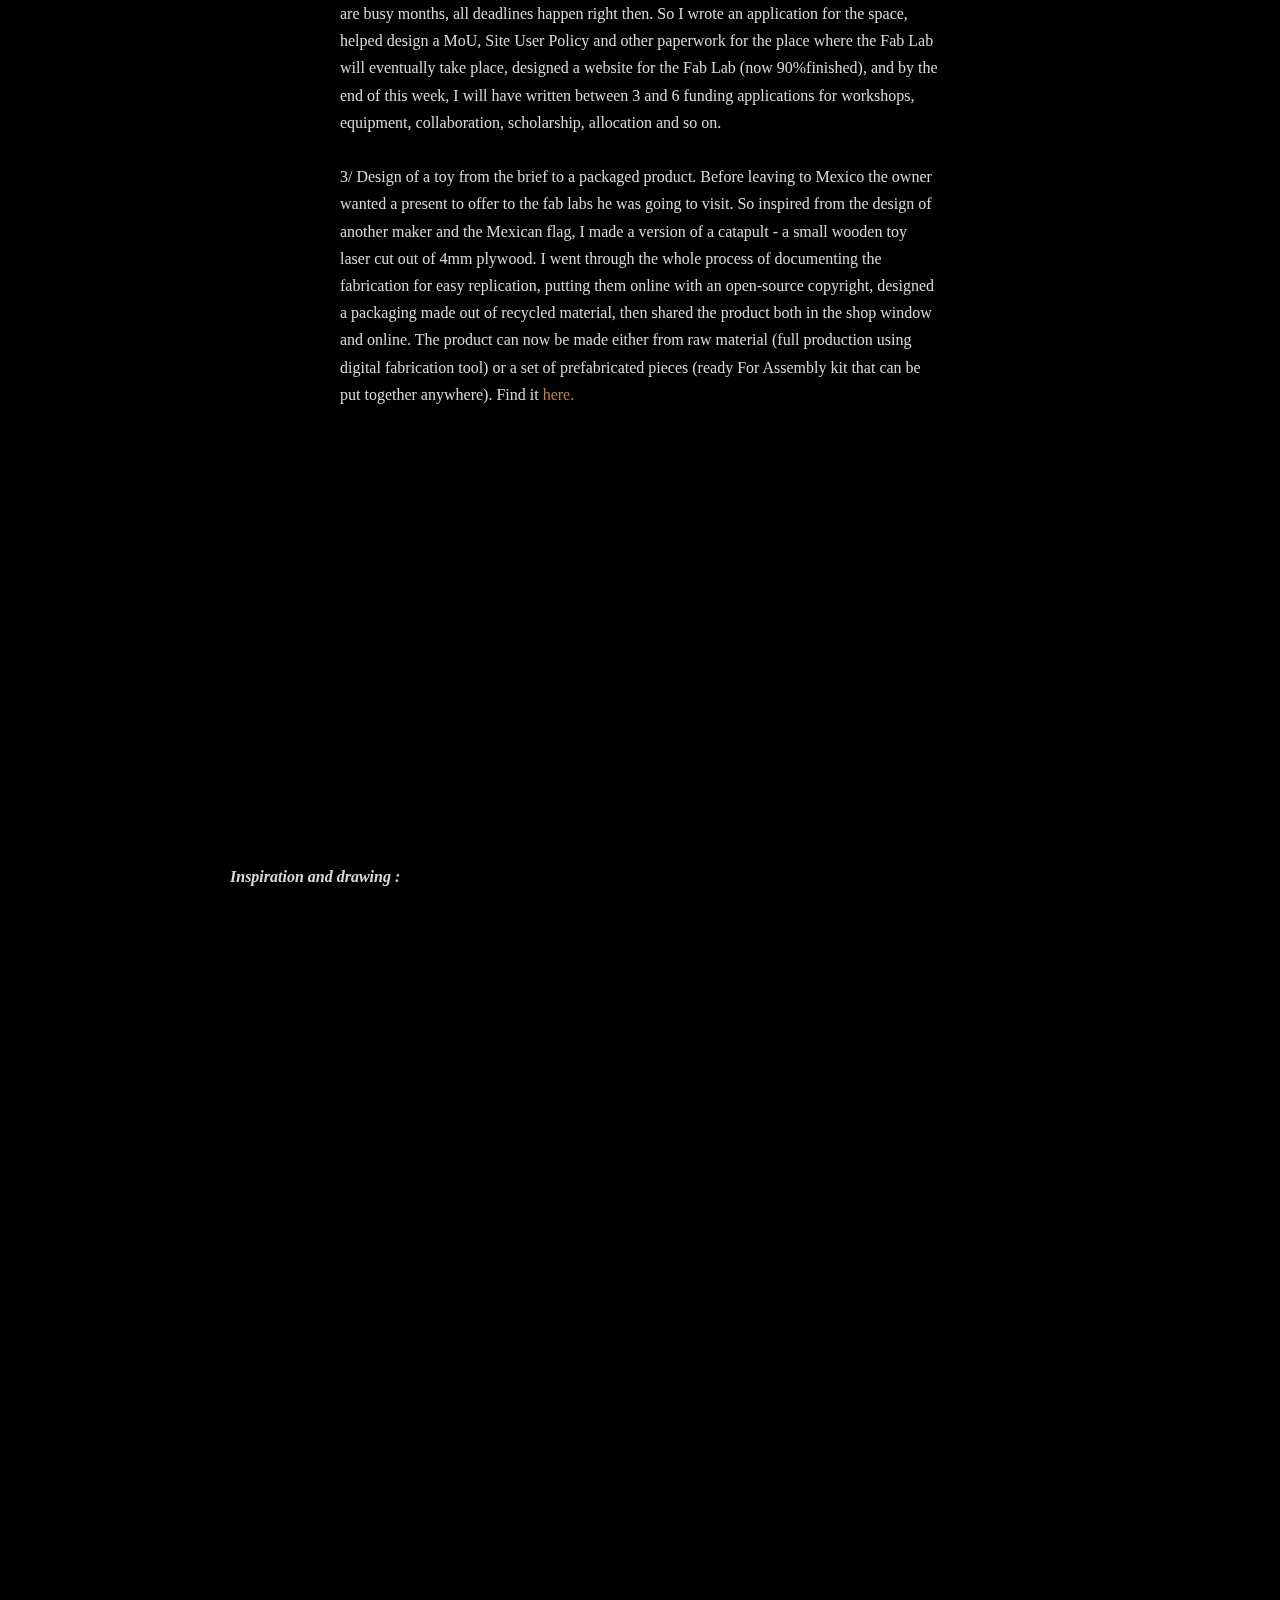
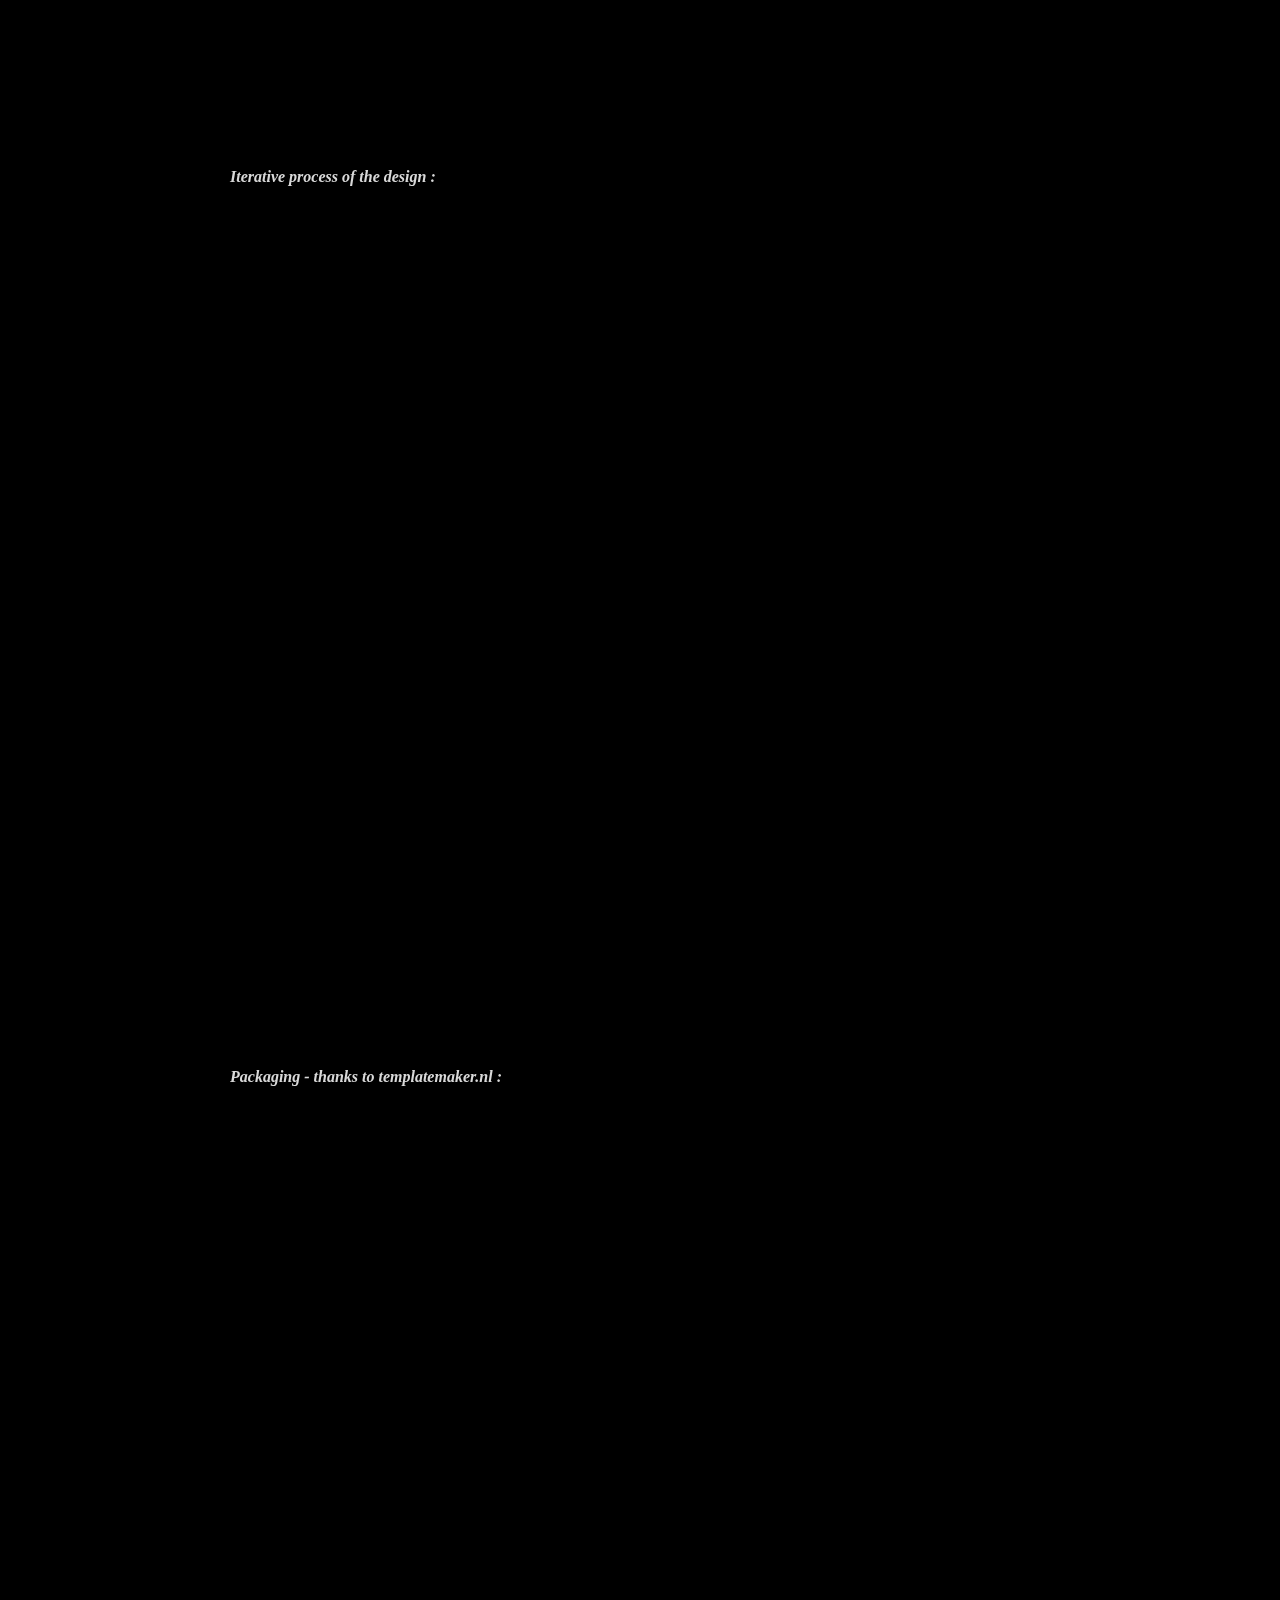
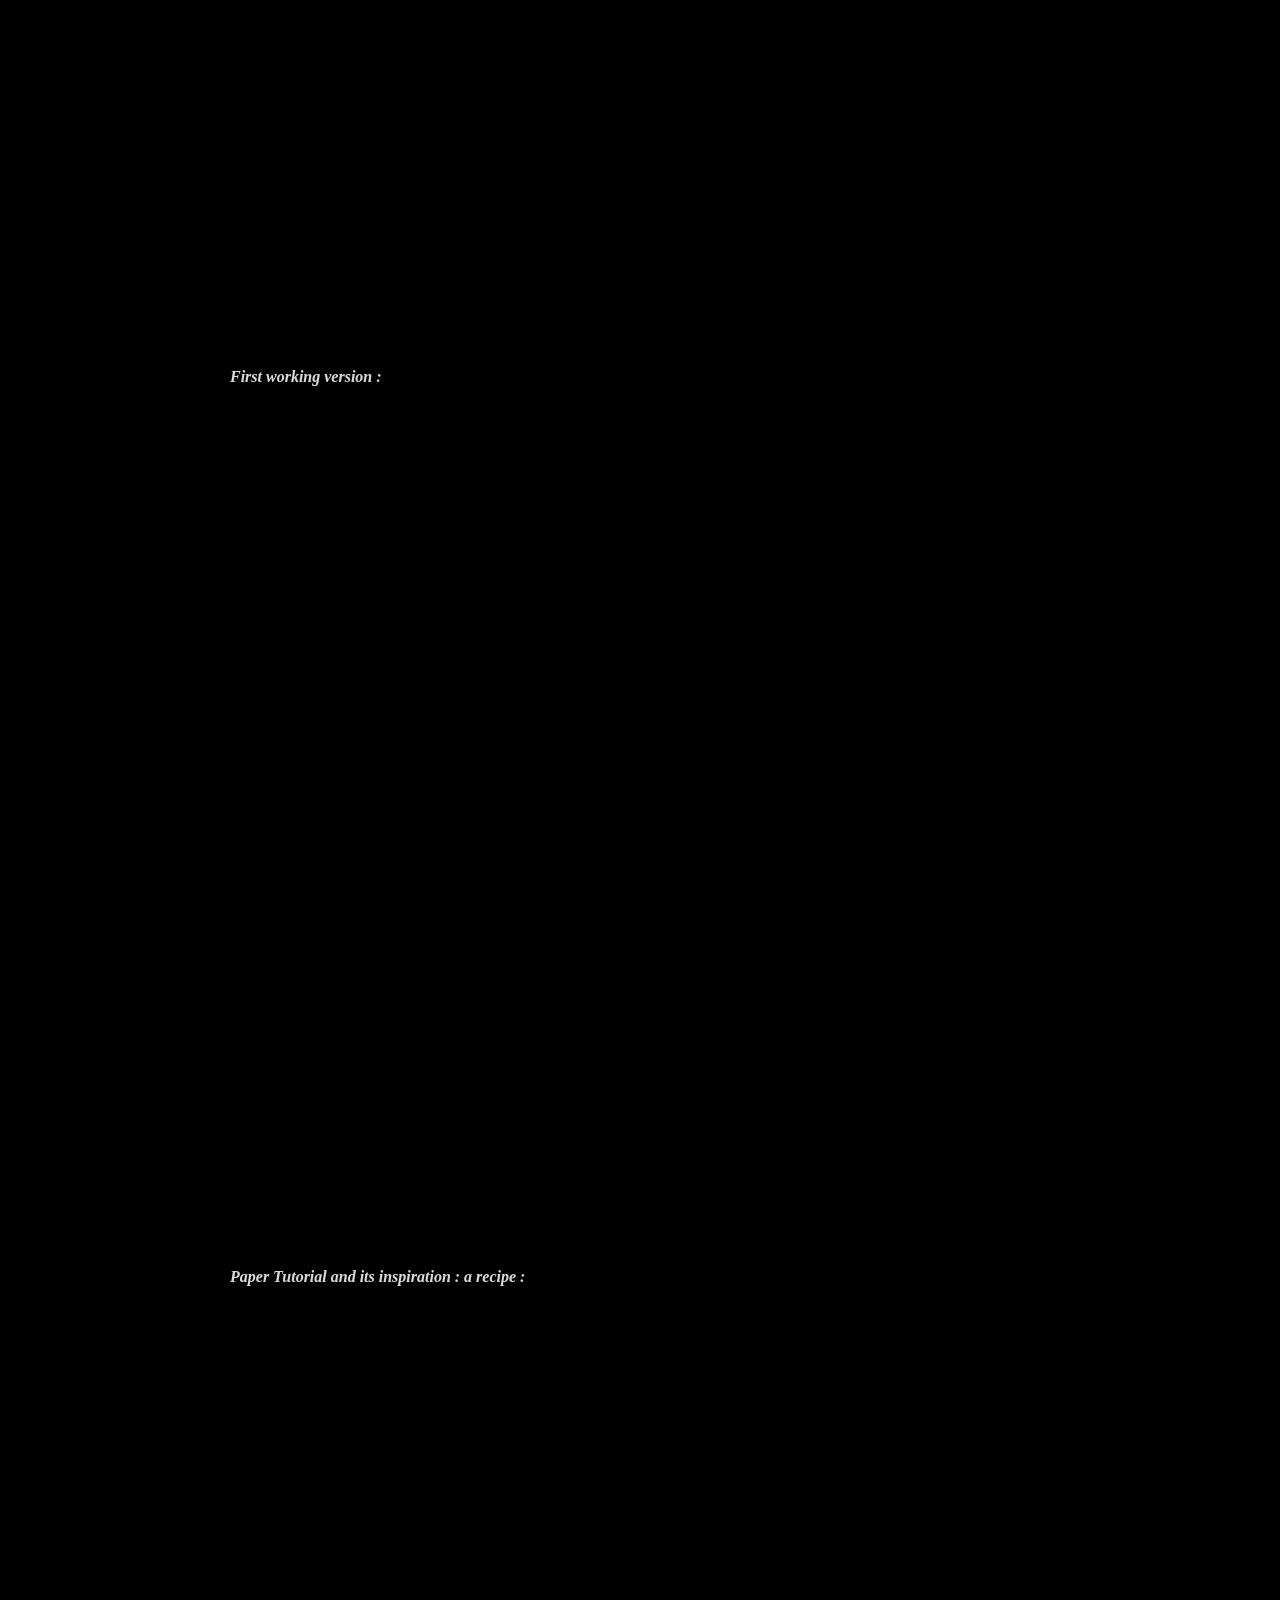
==== commit 32c25cd7: "final updates before sharing the link" ====
--- a/2018_08_erfindergarden.html
+++ b/2018_08_erfindergarden.html
@@ -8,7 +8,7 @@
 
 <body>
 
-  <!--nav menu-->
+  <!--nav menu
 
   <nav class="navigation">
   <ul class="mainmenu ">
@@ -26,6 +26,8 @@
   </ul>
   </nav>
 
+-->
+
 <!--intro-->
 
    <div class="trigger imgintro">
@@ -41,8 +43,9 @@
    </h6>
 
     <h1> updates  <br> August 2018 - Residency at Erfindergarden, MUC  </h1>
-
-      <p class="intro"> Now finished with and graduated from the Fab Academy in Barcelona, I document my experiences, currently wandering around Europe.<br> This documentation is as much a report of what I do as a reflection on why I do so, and will hopefully guide me back to Oceania to make good use of the knowledge gathered along the path.</p>
+    <br>
+
+      <p class="intro"> Now finished with and graduated from the Fab Academy in Barcelona, I document my experiences, currently wandering around Europe.<br><br> This documentation is as much a report of what I do as a reflection on why I do so, and will hopefully guide me back to Oceania to make good use of the knowledge gathered along the path.</p>
 
       <br><br><br><br><br>
 
@@ -54,6 +57,16 @@
   <br>
   <p> Arriving at the end of my time at Erfindergarden, I wish to write a small report of what I have experienced and learned here. This article will be hopefully concise and cover all specificities about the location, space and infrastructure, users and type of activities, and some personal notes about my learning. Finally I will describe what I did while was there. And add a few bonus pictures about Munich. Happy reading. </p>
   <br>
+  <p class="uppercase"> what I made :</p>
+  <p> Below is a classy wooden toy, variation of a local design : the "Cacta-Pult". </p>
+  <br>
+  <img class="summaryimage" src="img/web/Erfindergarden_01.jpg" alt="">
+  <br>
+  <p class="uppercase"> download :</p>
+  <ul>
+  <li> - find here the <a href="download/bark_moldingCasting.zip"> github repository </a> with all you need to run a whorkshop using this design. </p></li>
+  </ul>
+  <br>
 </div>
 
 <br><br><br><br><br>
@@ -62,13 +75,10 @@
 <!--daily updates-->
 
 
-
-             <div class="endofday"></div>
-
              <p><span class="uppercase">THE LOCATION</span></p>
 
              <div class="trigger imgcomment">
-               <span class="helper"></span><span class="comment"><i> </a></i></span>
+               <span class="helper"></span><span class="comment"><i> Erfindergarden from the outside :</a></i></span>
                <img class="notvisible 1" src="img/web/Erfindergarden_15.jpg" alt="" >
              </div>
 
@@ -83,19 +93,19 @@
              <p><span class="uppercase"> THE SPACE AND INFRASTRUCTURE</span></p>
 
              <div class="trigger imgcomment">
-               <span class="helper"></span><span class="comment"><i> </a></i></span>
+               <span class="helper"></span><span class="comment"><i> The space as it was on the night I arrived : </a></i></span>
                <img class="notvisible 2" src="img/web/Erfindergarden_13.jpg" alt="" >
              </div>
 
              <p>Erfindergarden is well equipped. The space is being divided in four intertwined areas : entrance/welcoming space, assembly and tools space, sitting/co-working space and cutting space. There is also an extra room for basic cooking/storage and bathroom.</p>
 
              <div class="trigger imgcomment">
-               <span class="helper"></span><span class="comment"><i> </a></i></span>
+               <span class="helper"></span><span class="comment"><i> Some Bicycle fixing and setting up of the CNC Maslow Kit : </a></i></span>
                <img class="notvisible 3" src="img/web/Erfindergarden_14.jpg" alt="" >
              </div>
 
              <div class="trigger imgcomment">
-               <span class="helper"></span><span class="comment"><i> </a></i></span>
+               <span class="helper"></span><span class="comment"><i> Co-working / Study space :  </a></i></span>
                <img class="notvisible 4" src="img/web/Erfindergarden_19.jpg" alt="" >
              </div>
 
@@ -357,22 +367,22 @@
               <p><span class="uppercase">MORE : TRIP THROUGH MUNICH IN SUMMER! </span></p>
 
               <div class="trigger imgcomment">
-                <span class="helper"></span><span class="comment"><i> </a></i></span>
+                <span class="helper"></span><span class="comment"><i> alternative night-club, restaurant on a boat on a bridge and cafe-container : </a></i></span>
                 <img class="notvisible 40" src="img/web/Erfindergarden_41.jpg" alt="" >
               </div>
 
               <div class="trigger imgcomment">
-                <span class="helper"></span><span class="comment"><i> </a></i></span>
+                <span class="helper"></span><span class="comment"><i> ceramic-painting workshop, beergarden and classy shopwindow : </a></i></span>
                 <img class="notvisible 41" src="img/web/Erfindergarden_42.jpg" alt="" >
               </div>
 
               <div class="trigger imgcomment">
-                <span class="helper"></span><span class="comment"><i> </a></i></span>
+                <span class="helper"></span><span class="comment"><i> workspace of a textile designer. A laser cutter set up on this table could be extremely useful. </a></i></span>
                 <img class="notvisible 42" src="img/web/Erfindergarden_43.jpg" alt="" >
               </div>
 
               <div class="trigger imgcomment">
-                <span class="helper"></span><span class="comment"><i> </a></i></span>
+                <span class="helper"></span><span class="comment"><i> some quicks of the Munich lifestyle : </a></i></span>
                 <img class="notvisible 43" src="img/web/Erfindergarden_44.jpg" alt="" >
               </div>
 
@@ -382,7 +392,7 @@
               </div>
 
               <div class="trigger imgcomment">
-                <span class="helper"></span><span class="comment"><i> </a></i></span>
+                <span class="helper"></span><span class="comment"><i> An incredibly green city : </a></i></span>
                 <img class="notvisible 45" src="img/web/Erfindergarden_46.jpg" alt="" >
               </div>
 
@@ -392,7 +402,7 @@
               </div>
 
               <div class="trigger imgcomment">
-                <span class="helper"></span><span class="comment"><i> </a></i></span>
+                <span class="helper"></span><span class="comment"><i> my stell horse while here :  </a></i></span>
                 <img class="notvisible 47" src="img/web/Erfindergarden_48.jpg" alt="" >
               </div>
 
@@ -427,7 +437,7 @@
 
 
 <!-- syncing w "Script.js" -->
-<script src="http://code.jquery.com/jquery-2.1.3.min.js"></script>
+<script src="https://code.jquery.com/jquery-2.1.3.min.js"></script>
 <script src="js/jquery.waypoints.min.js"></script>
 <script src="js/waypoints.js"></script>
 <script src="Script.js"></script>
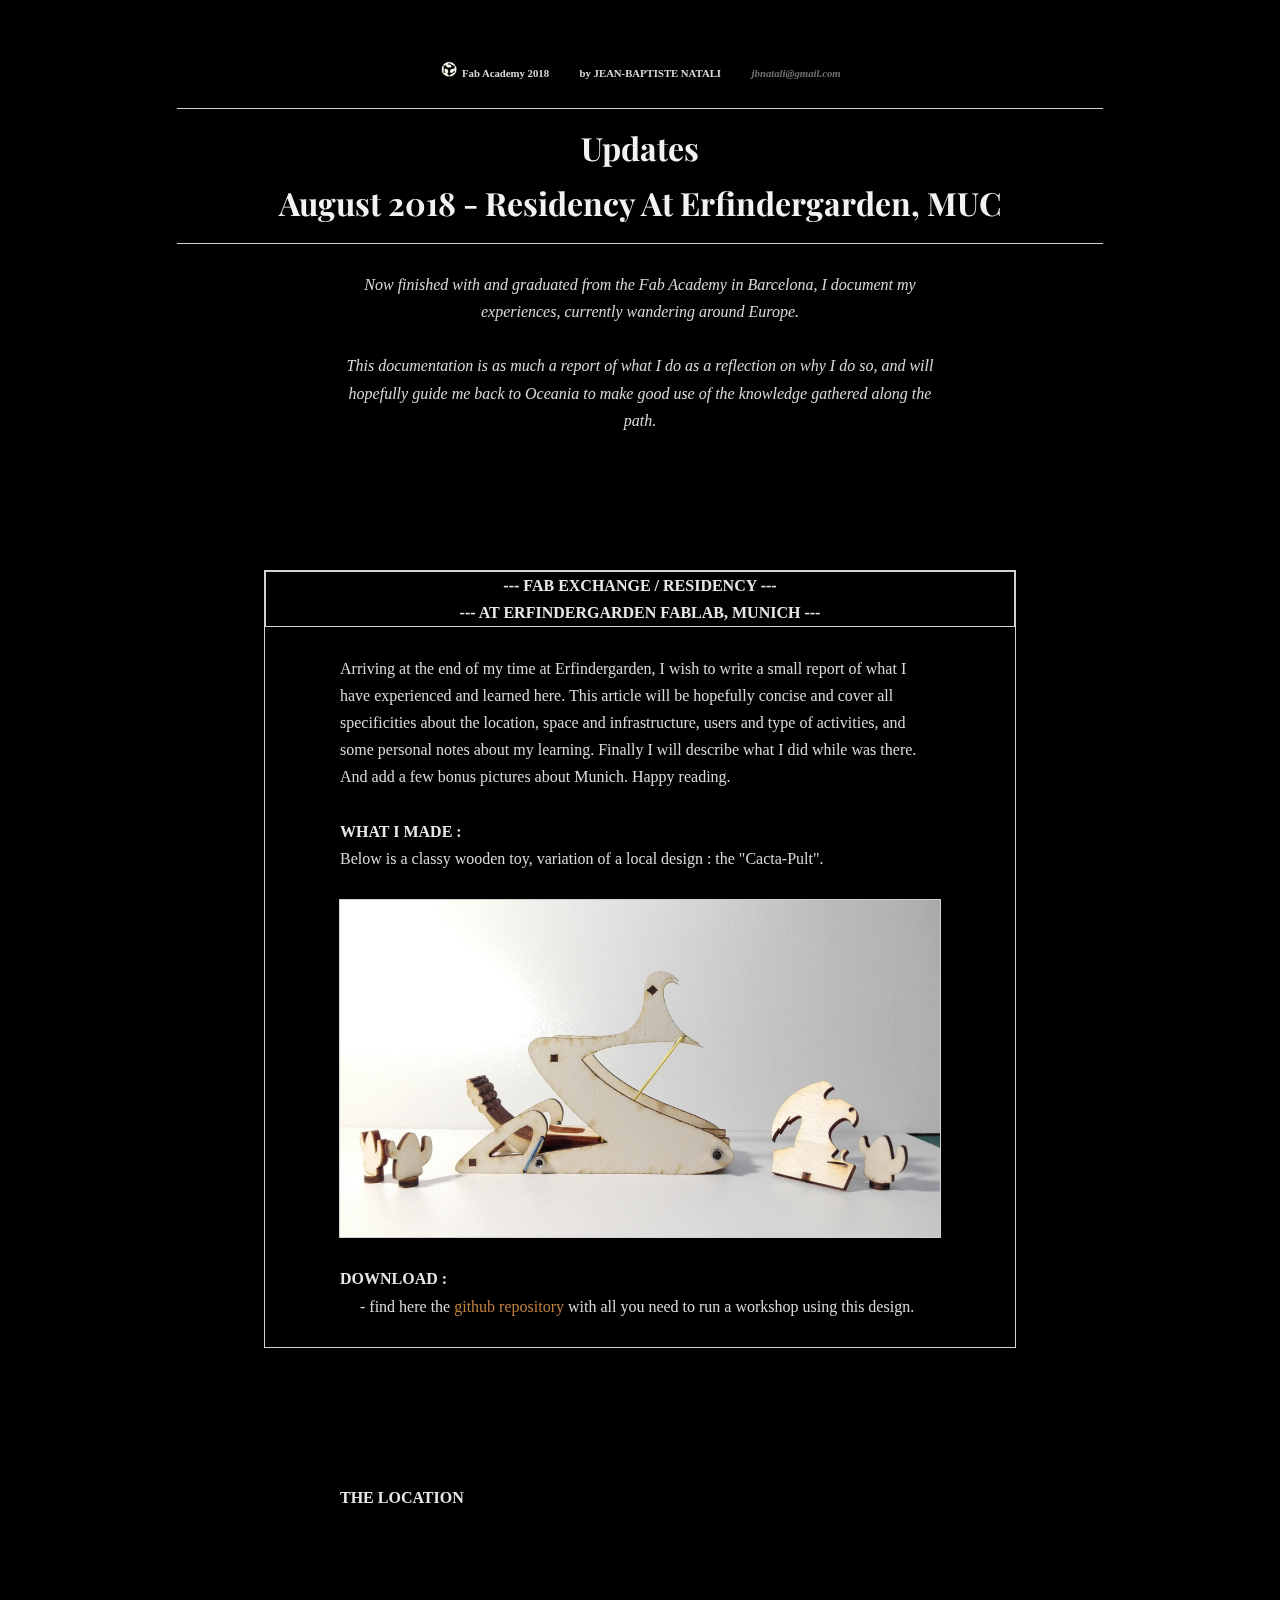
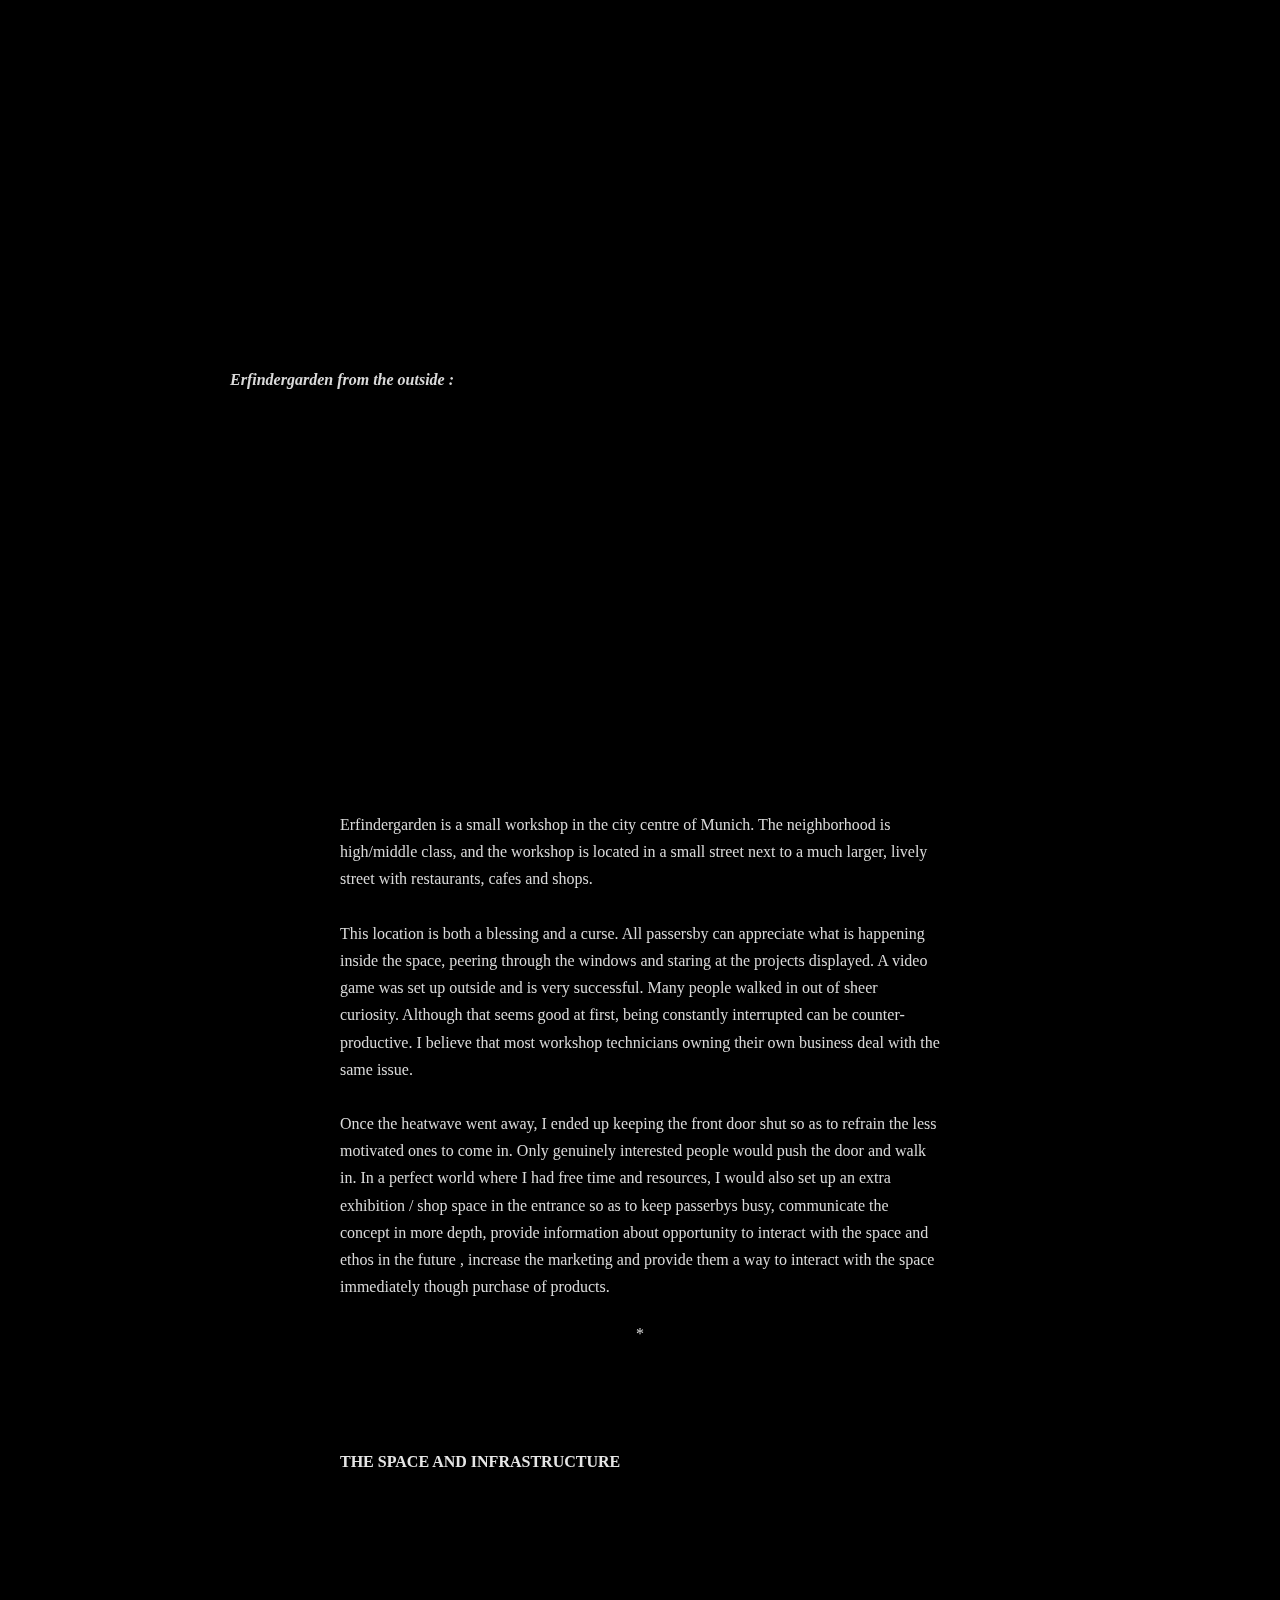
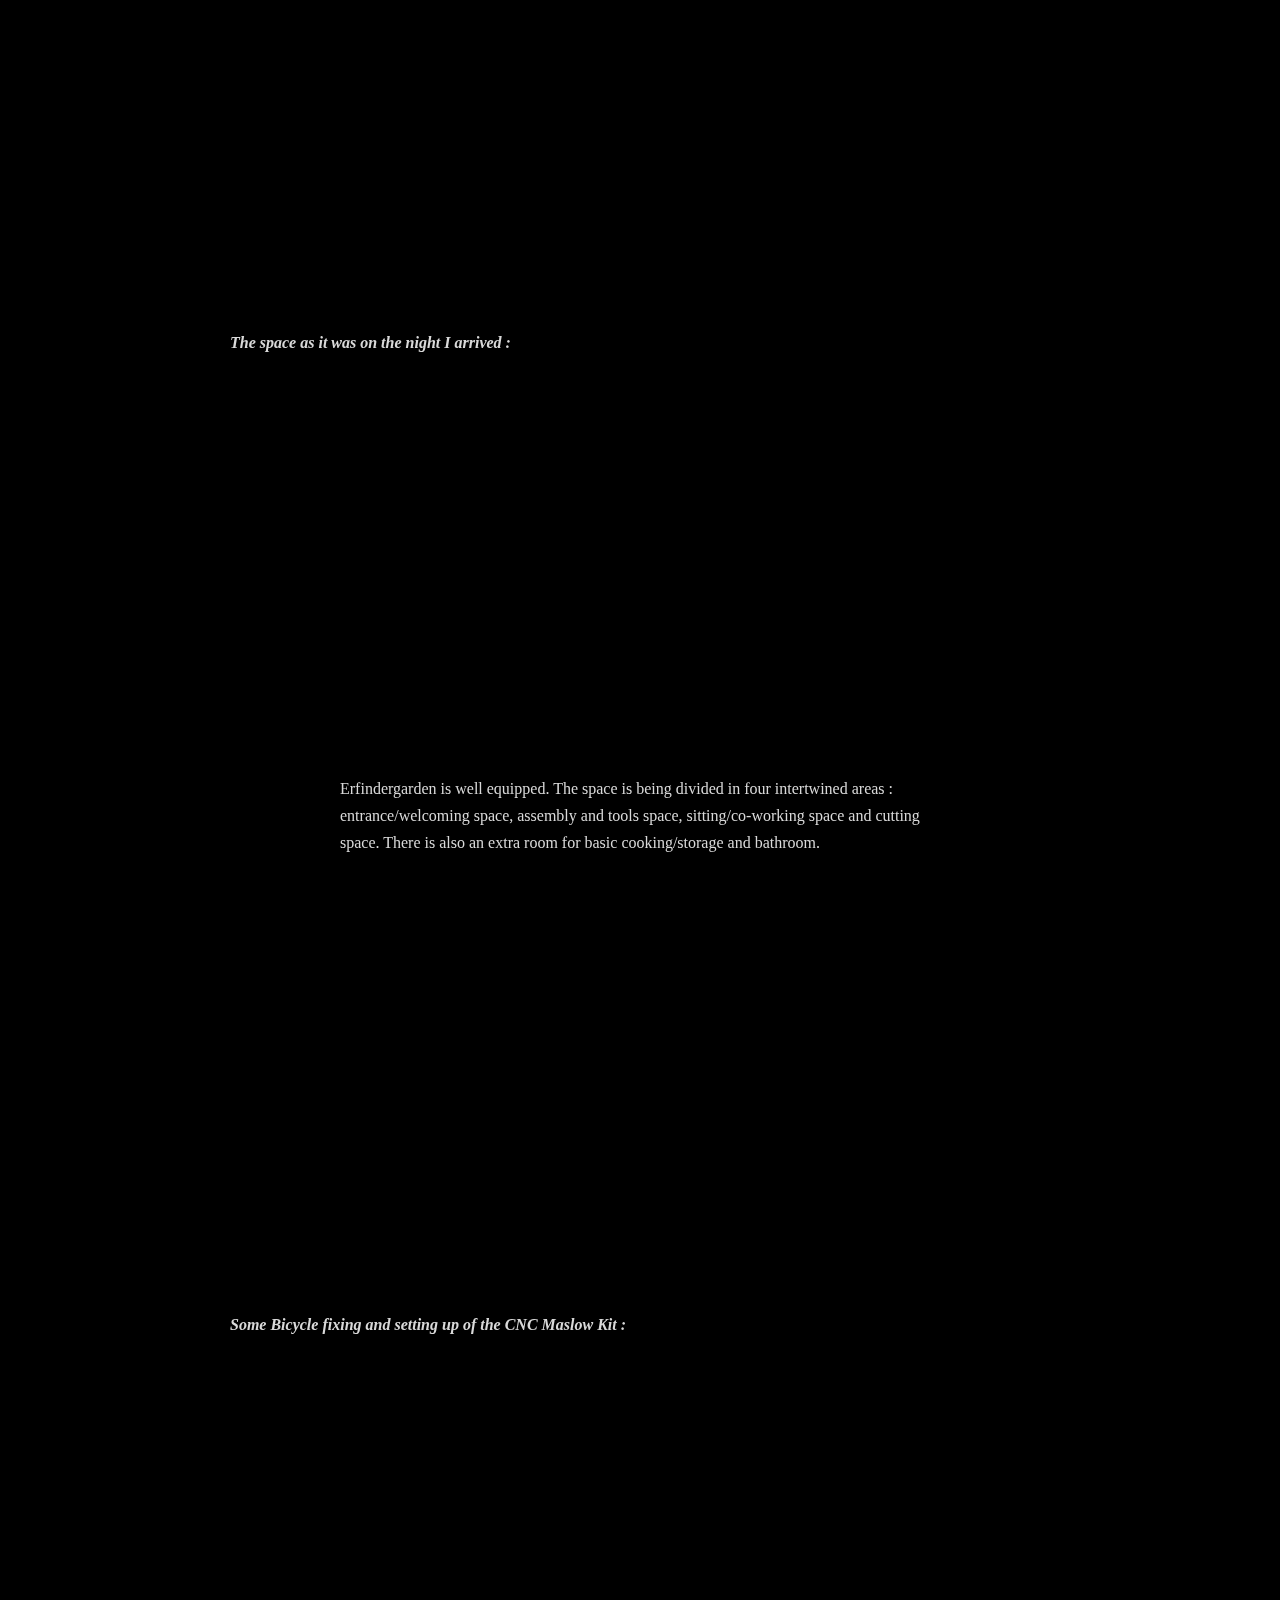
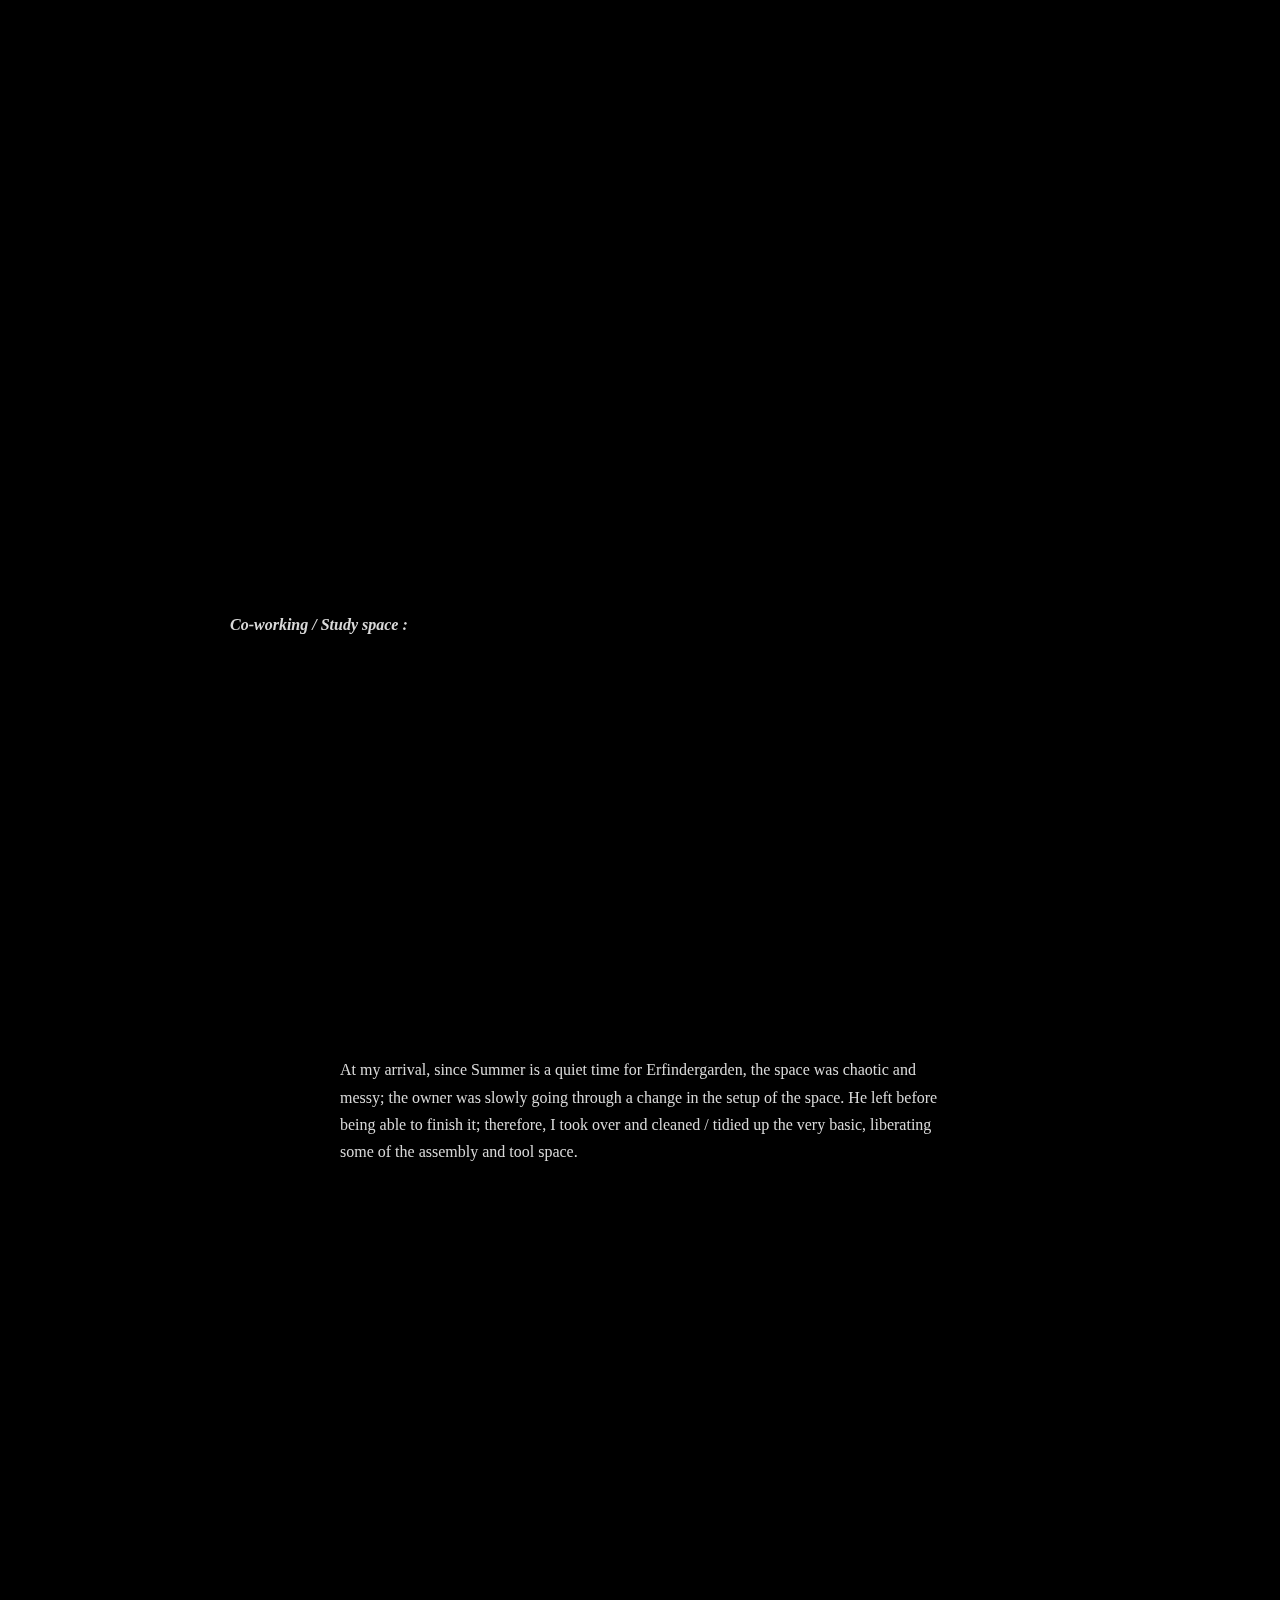
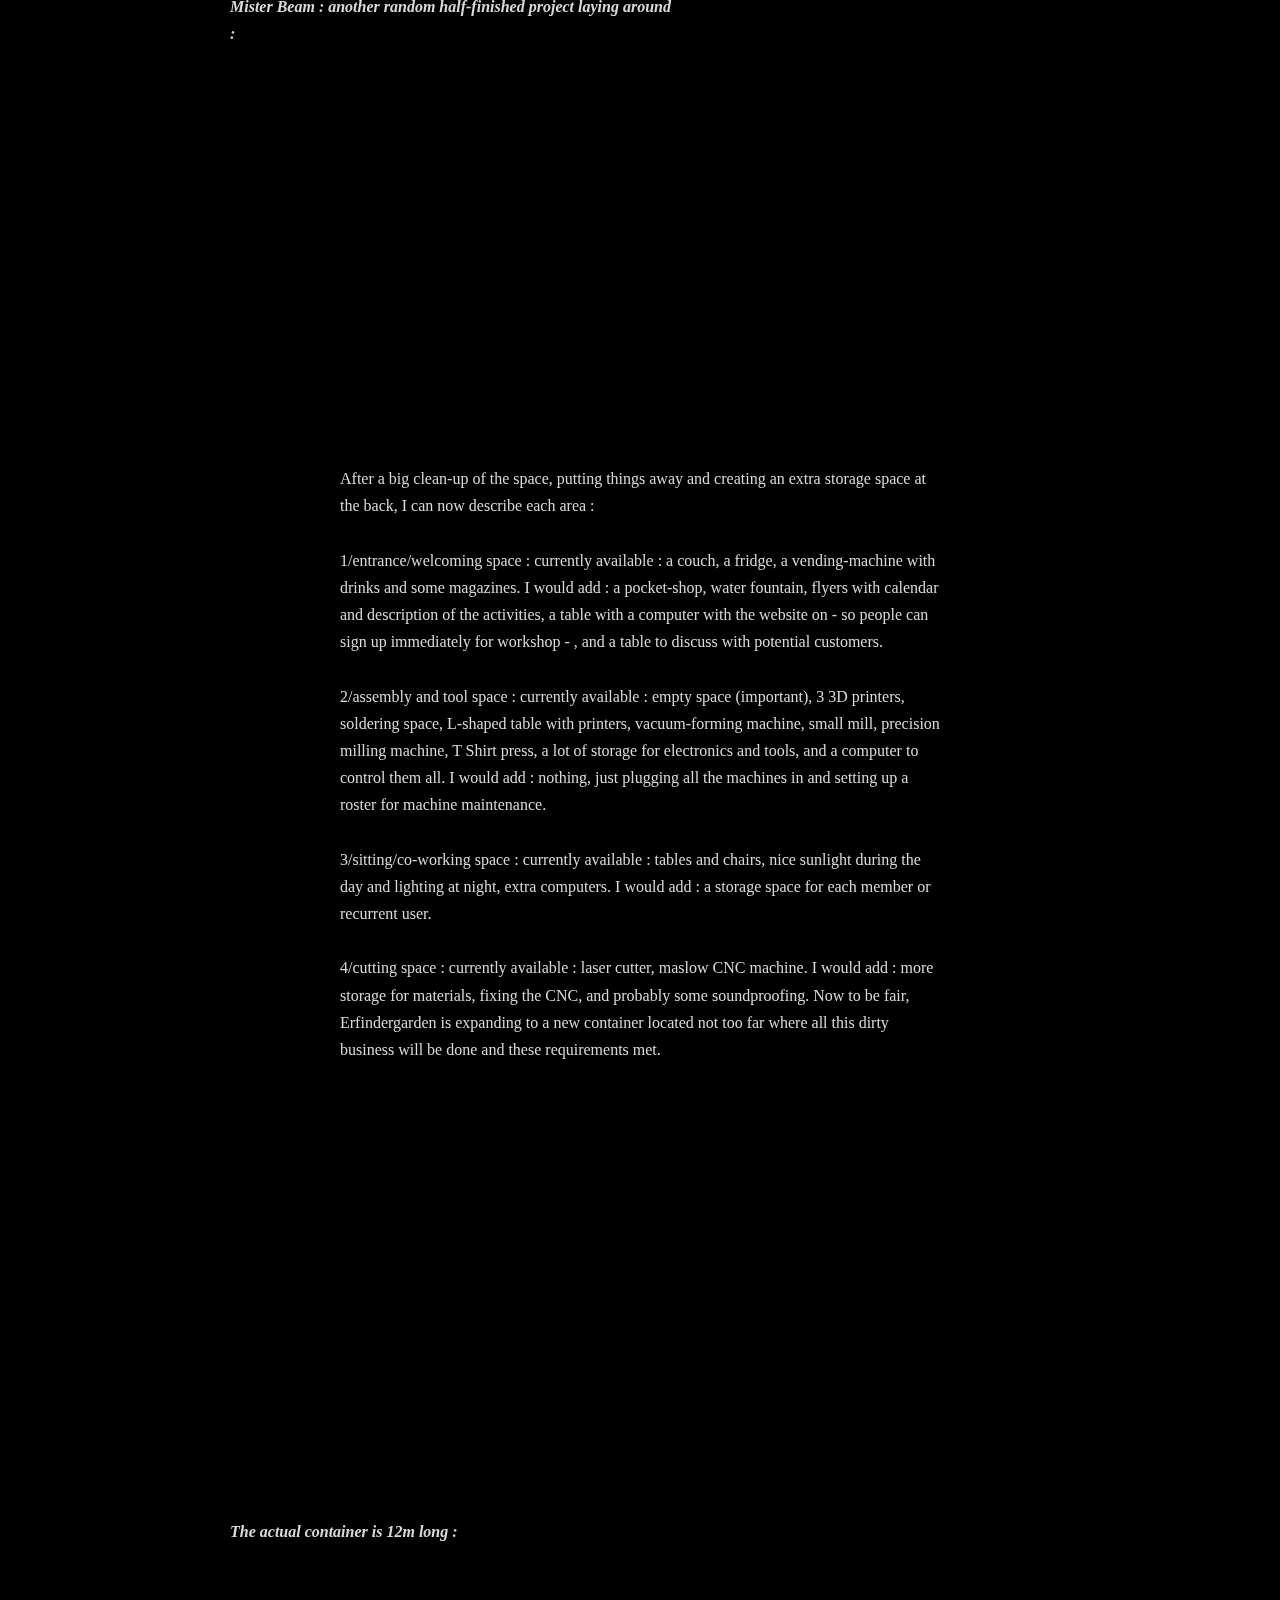
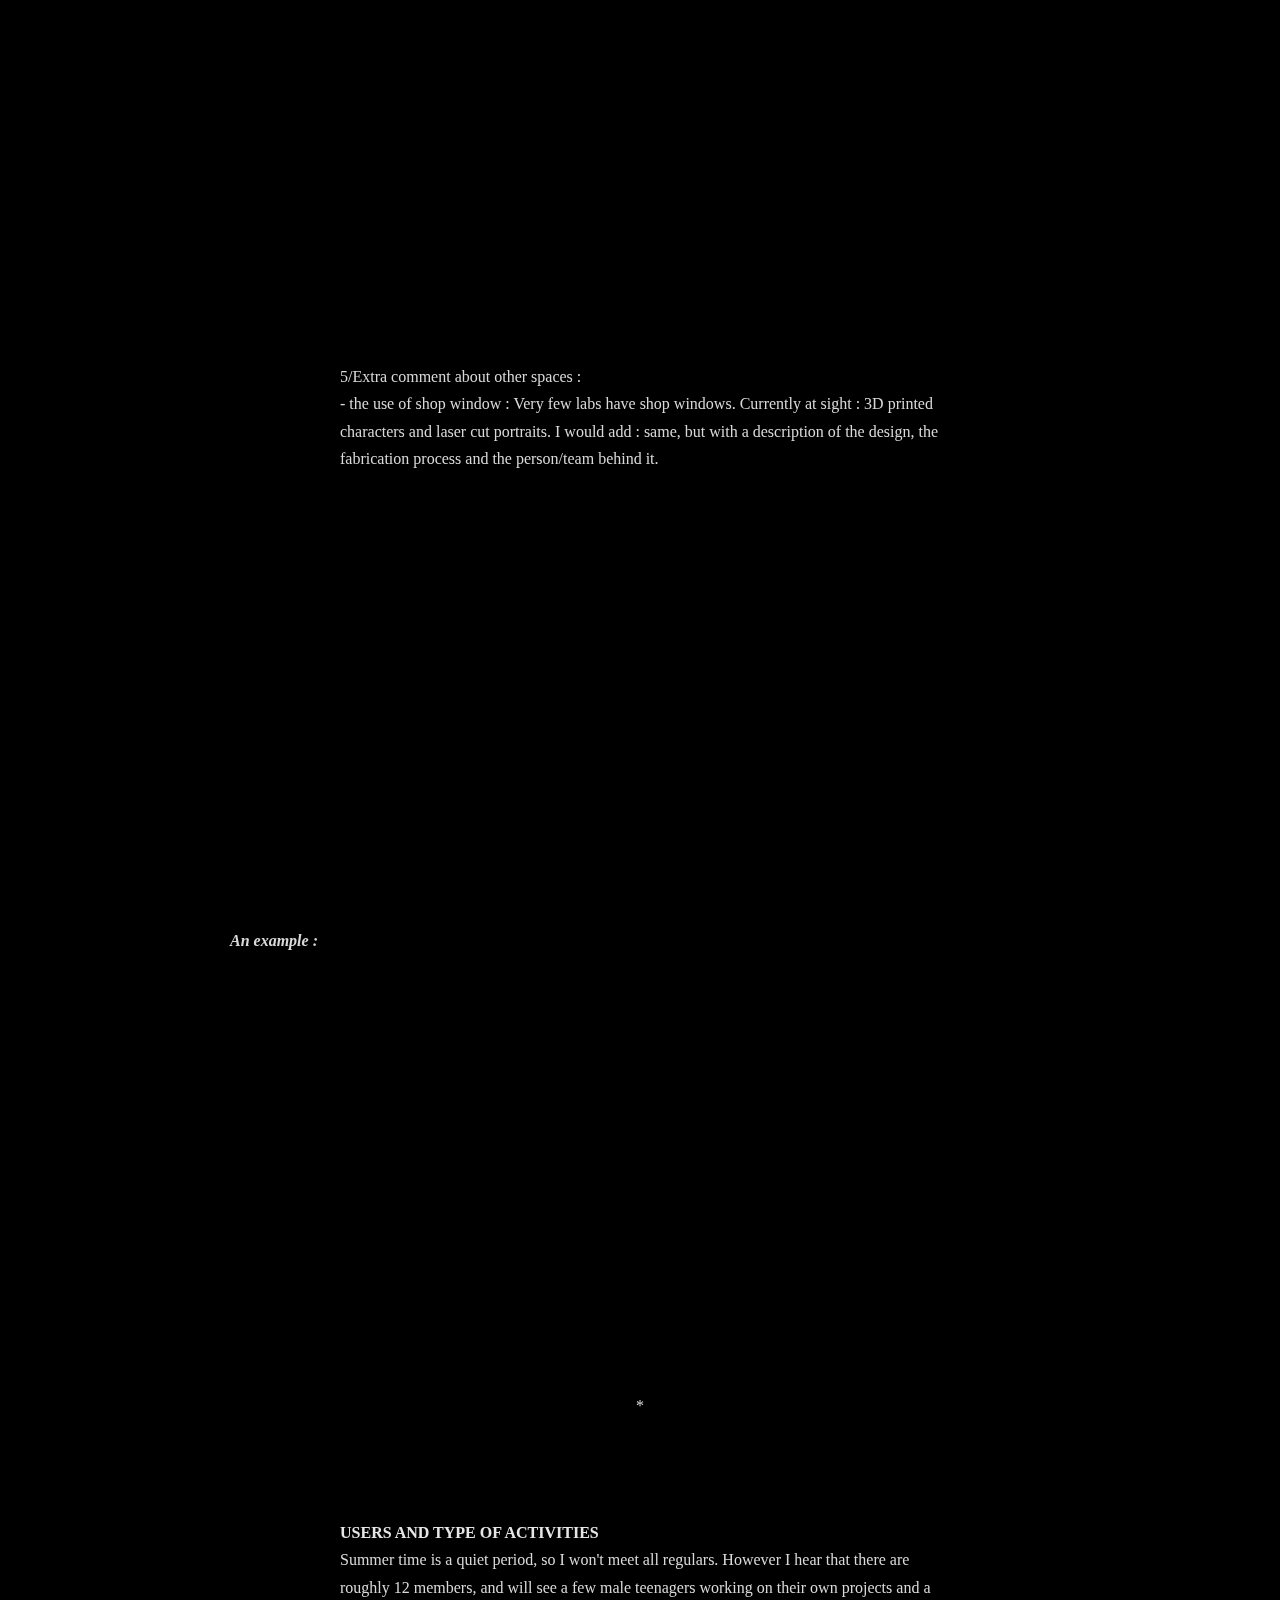
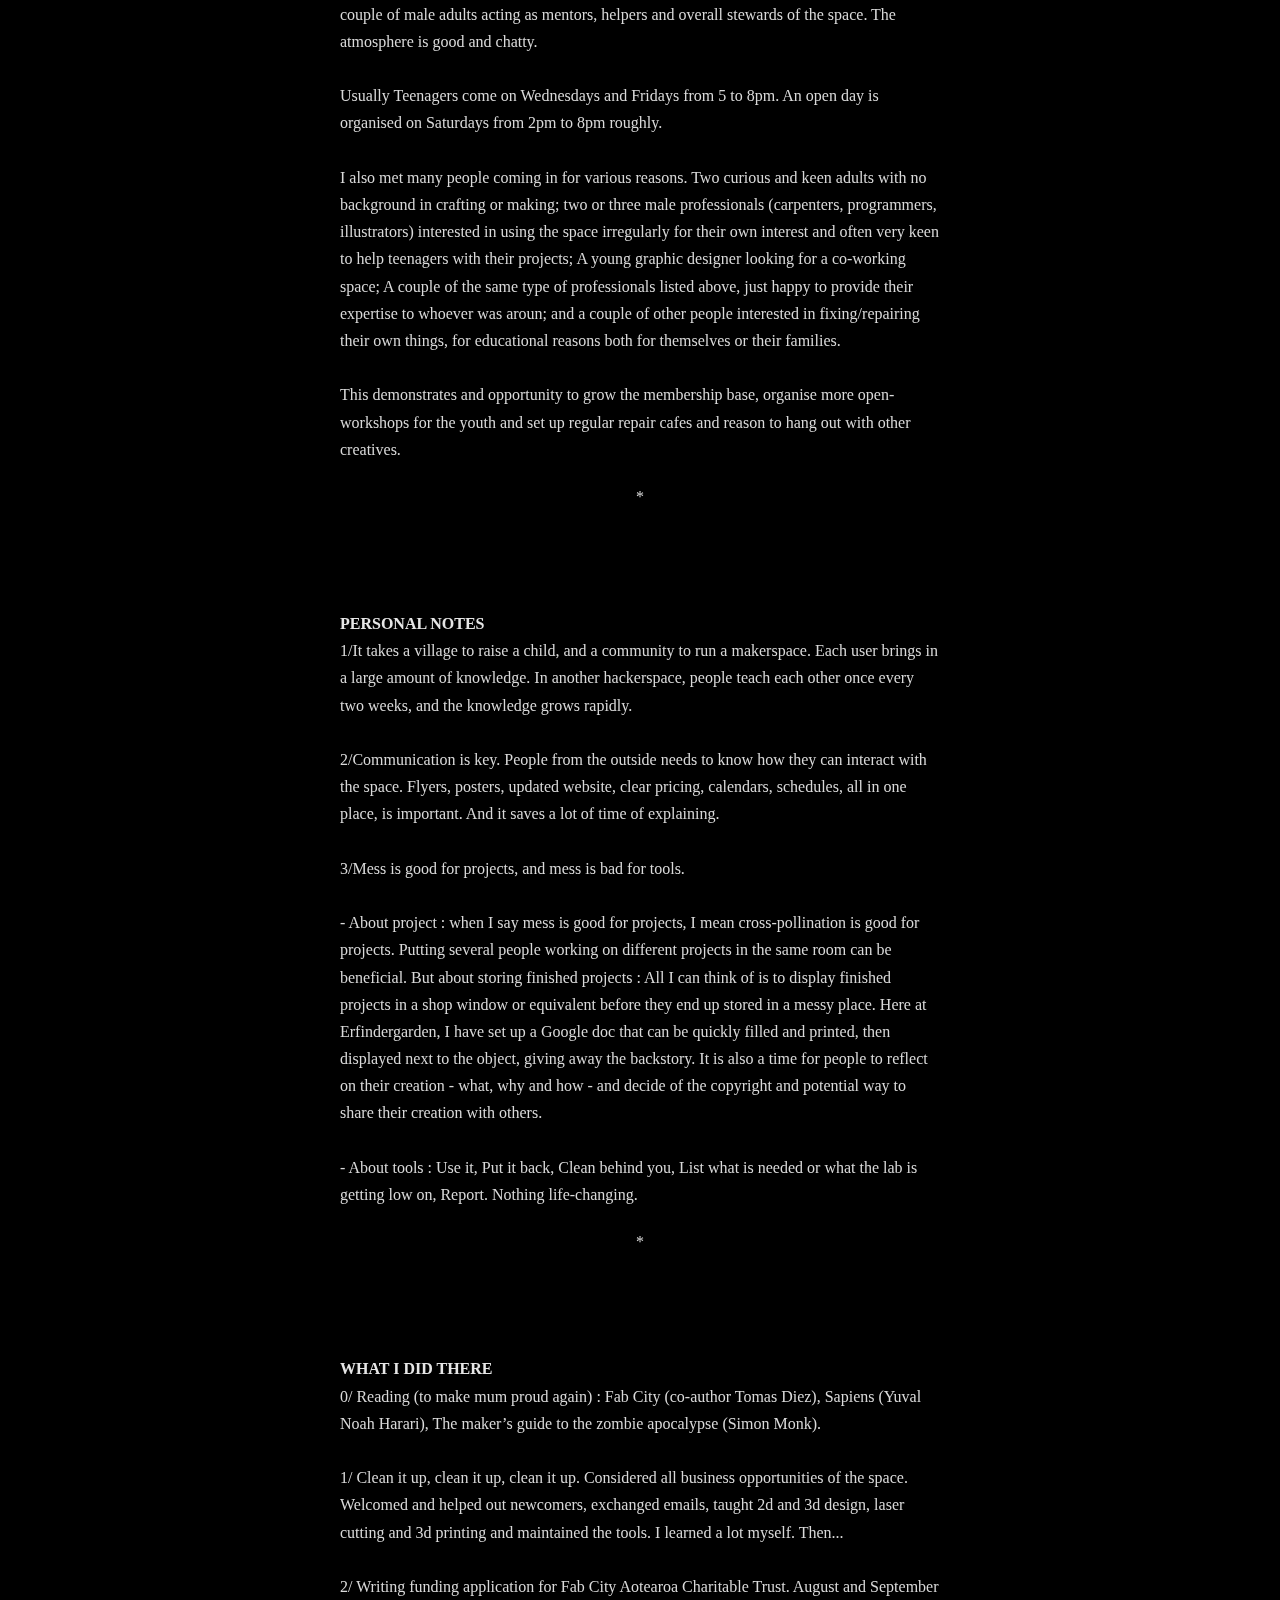
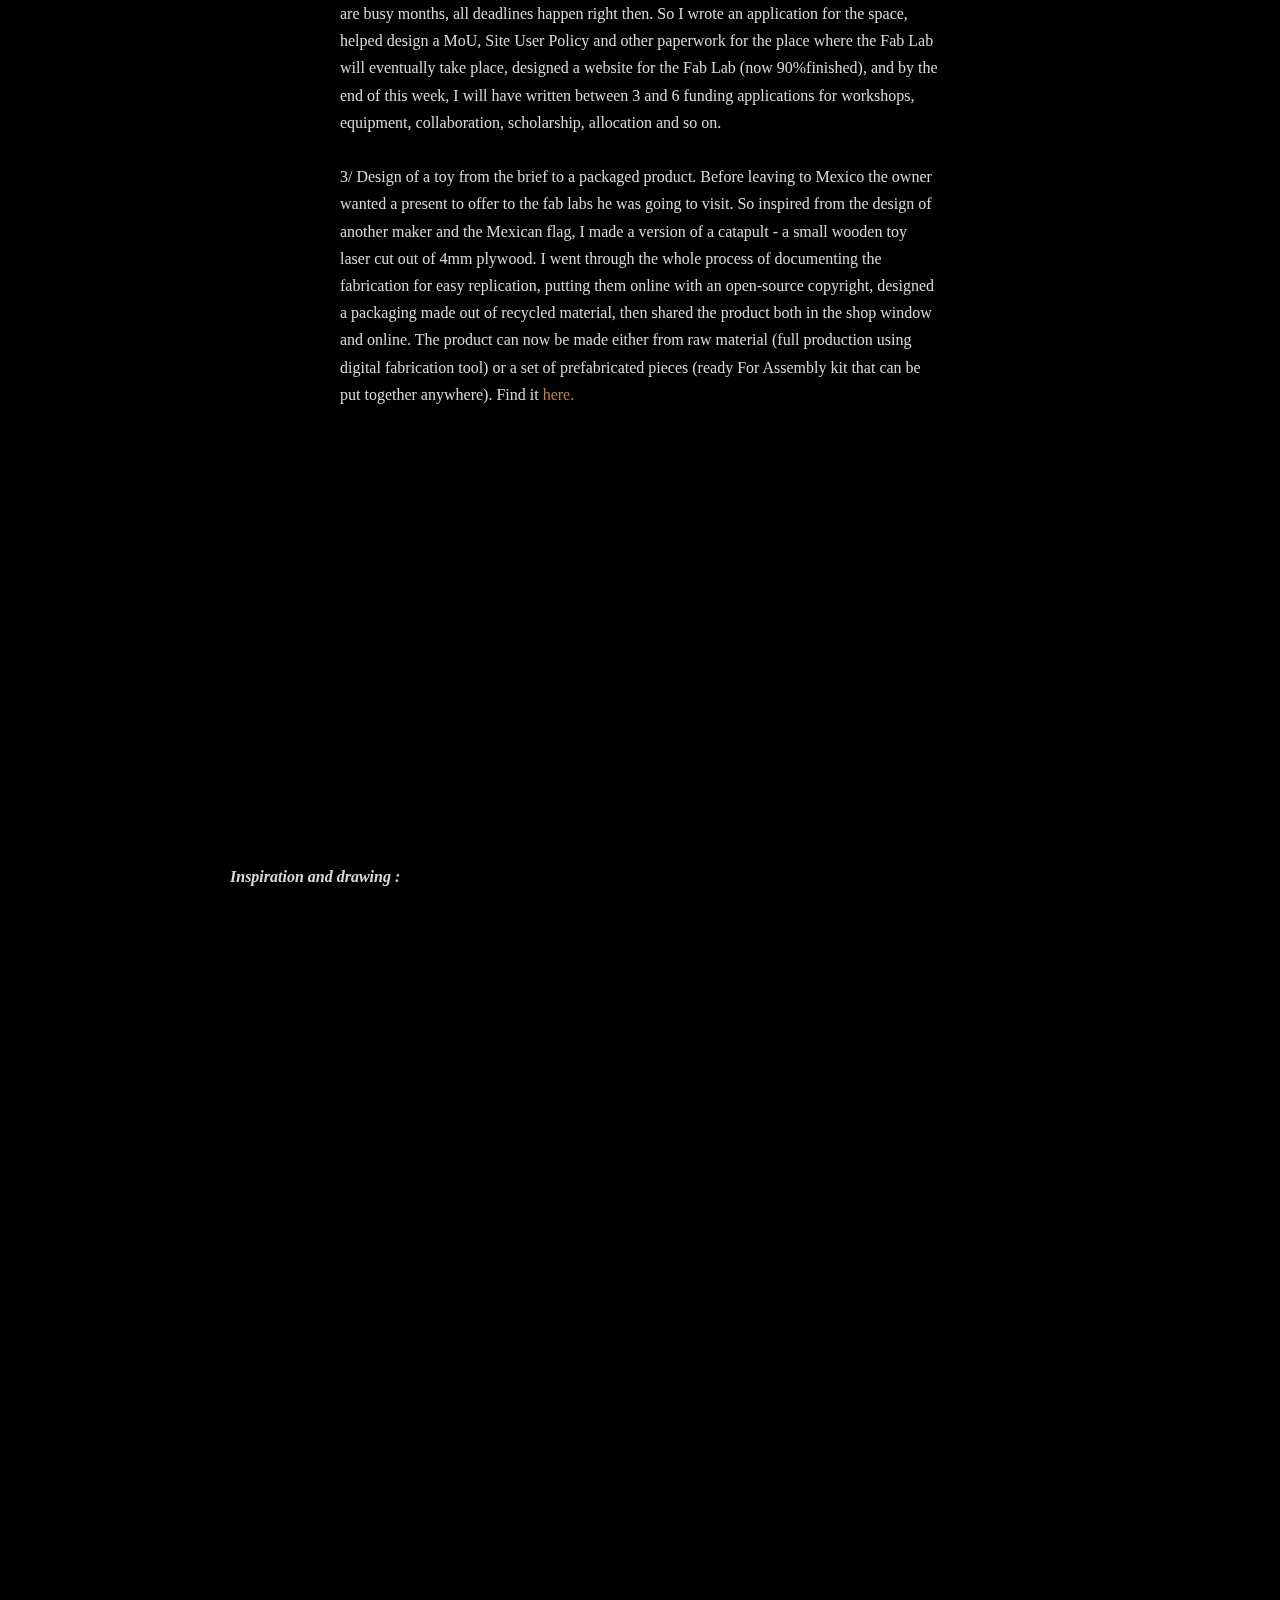
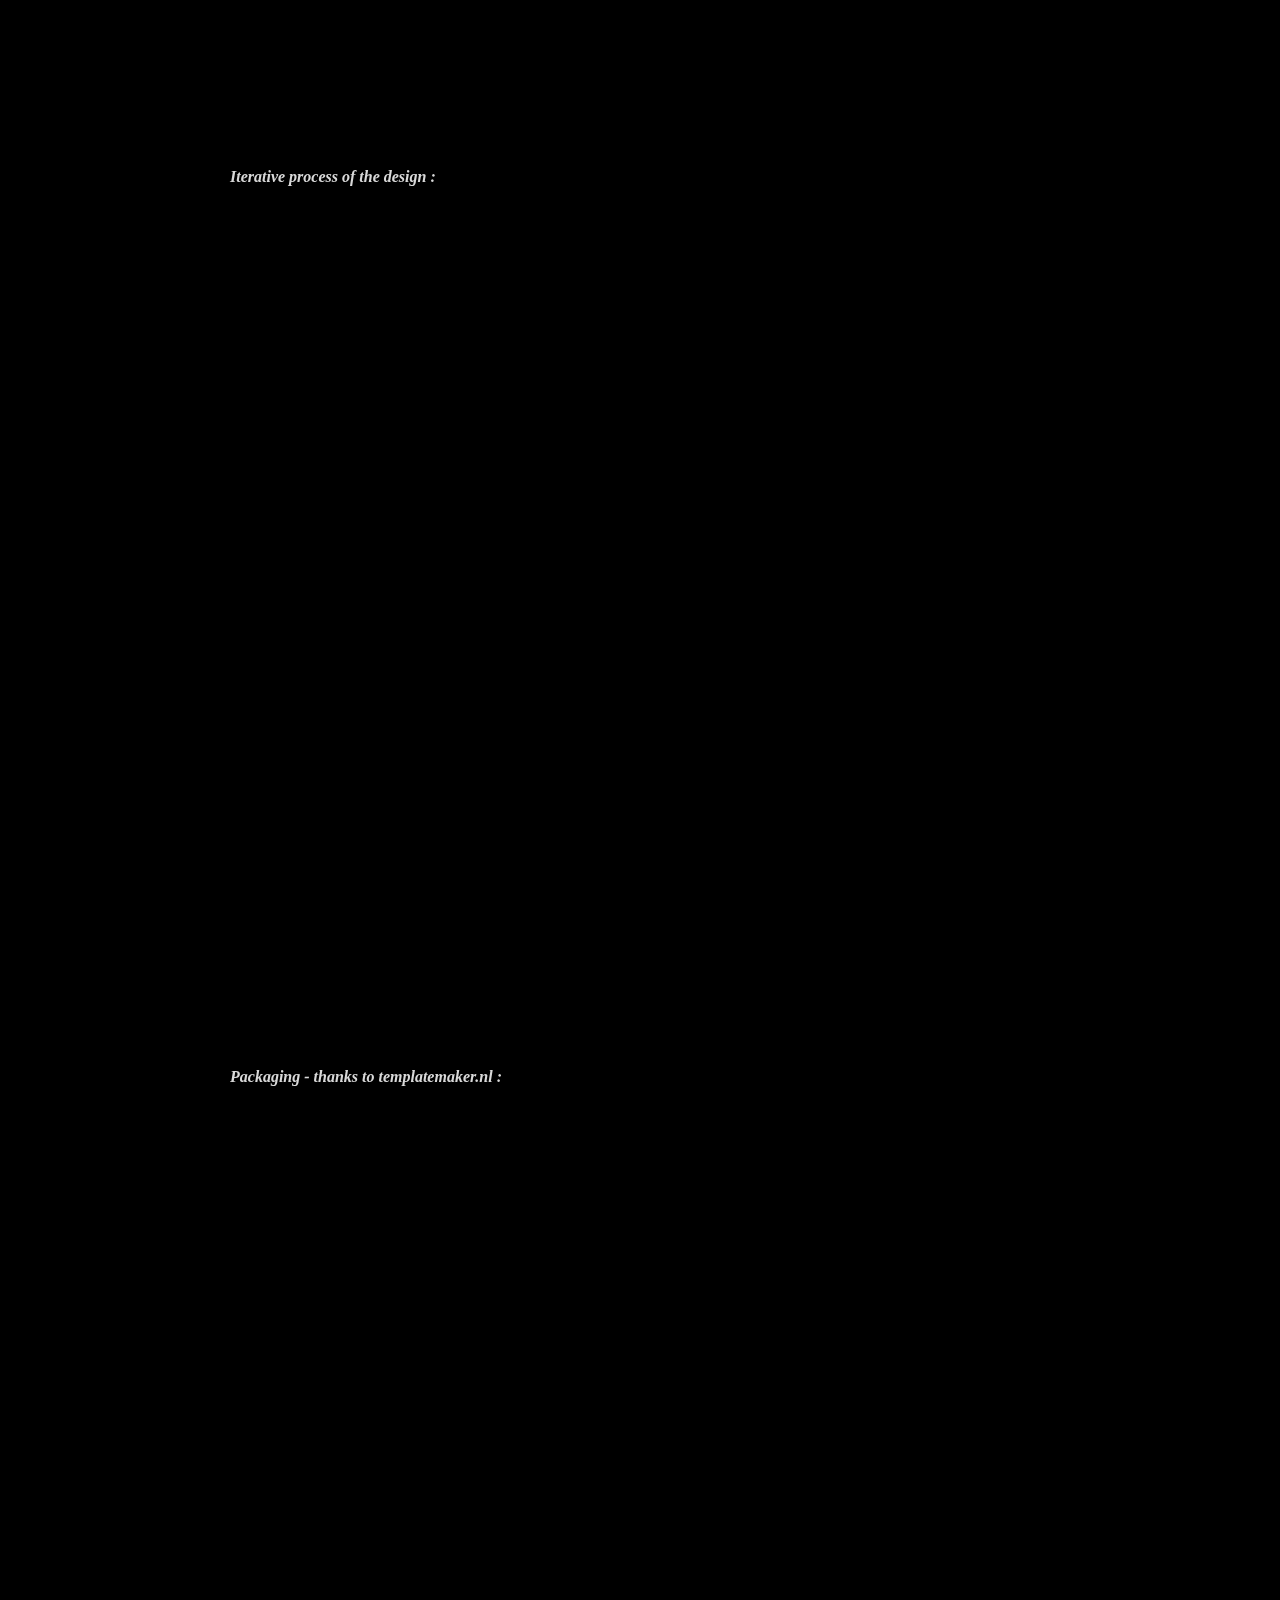
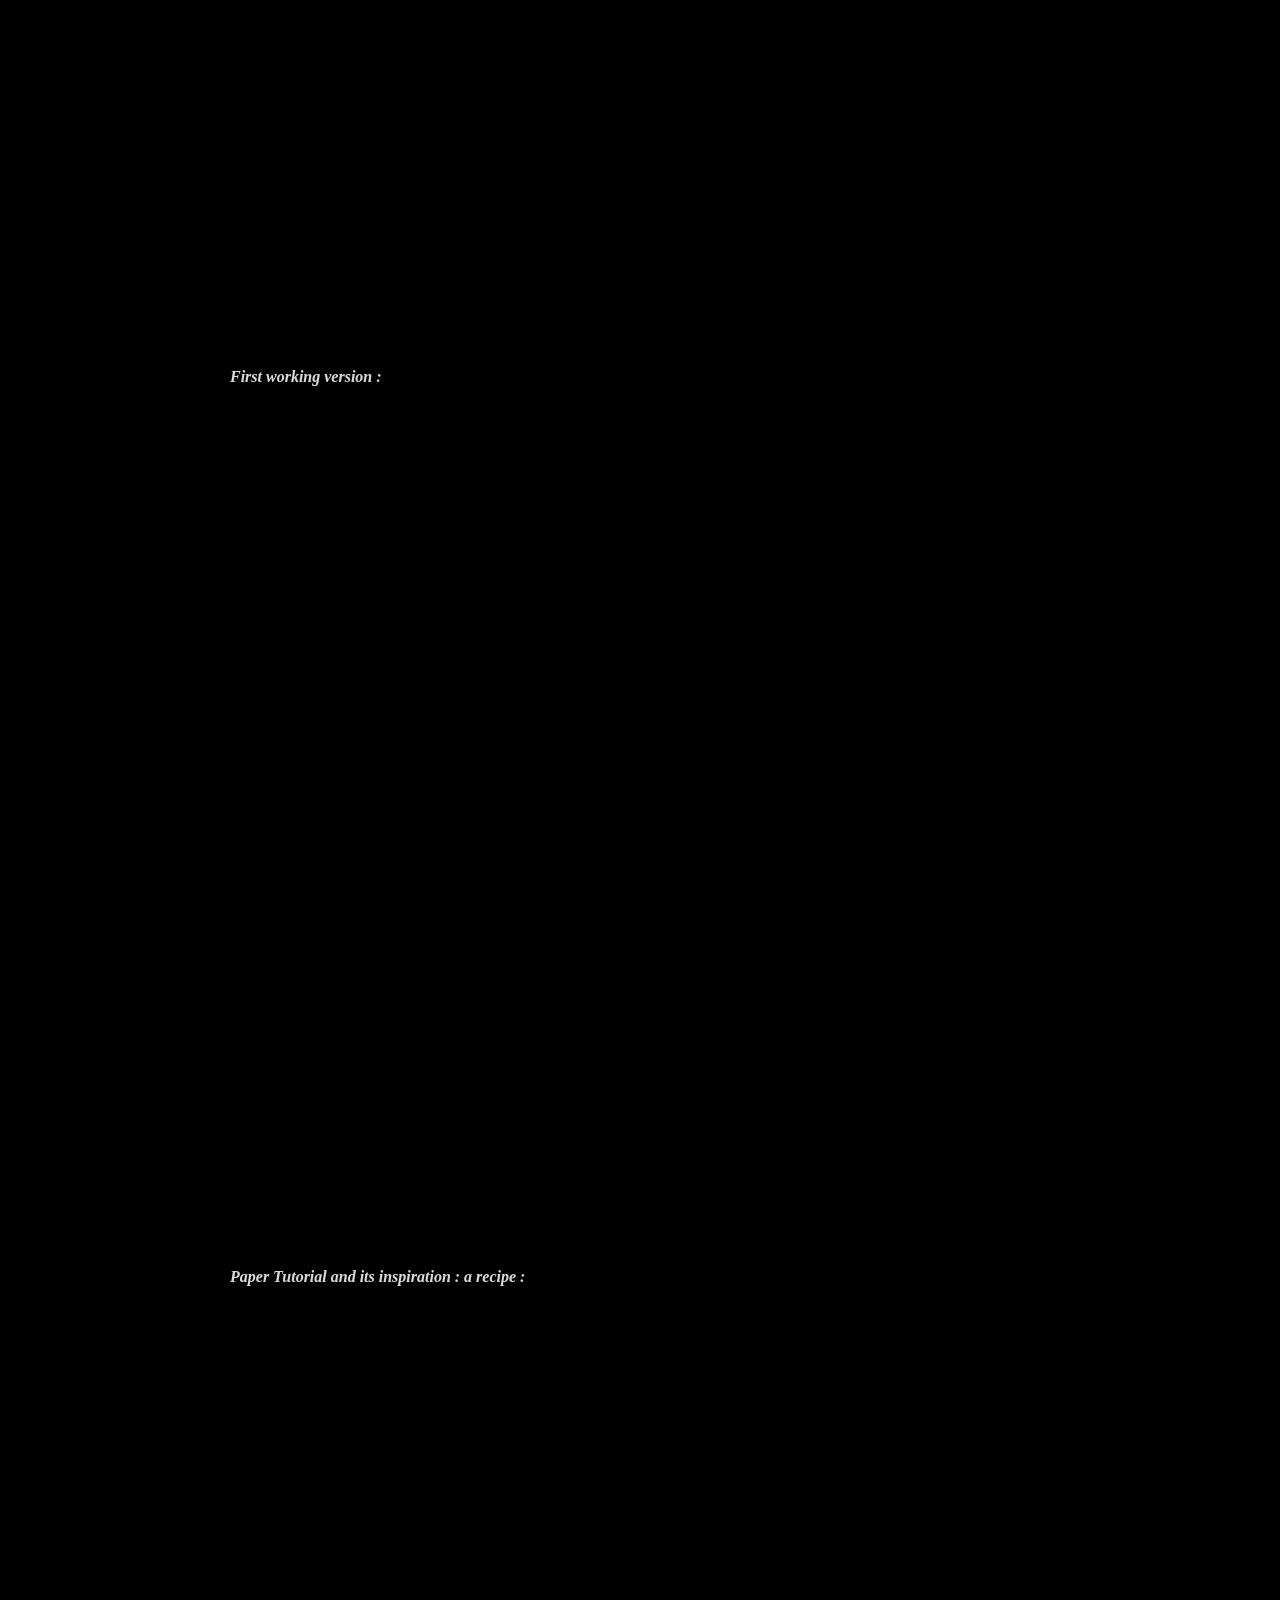
==== commit 0f7271ff: "correction" ====
--- a/2018_08_erfindergarden.html
+++ b/2018_08_erfindergarden.html
@@ -64,7 +64,7 @@
   <br>
   <p class="uppercase"> download :</p>
   <ul>
-  <li> - find here the <a href="download/bark_moldingCasting.zip"> github repository </a> with all you need to run a whorkshop using this design. </p></li>
+  <li> - find here the <a href="download/bark_moldingCasting.zip"> github repository </a> with all you need to run a workshop using this design. </p></li>
   </ul>
   <br>
 </div>
